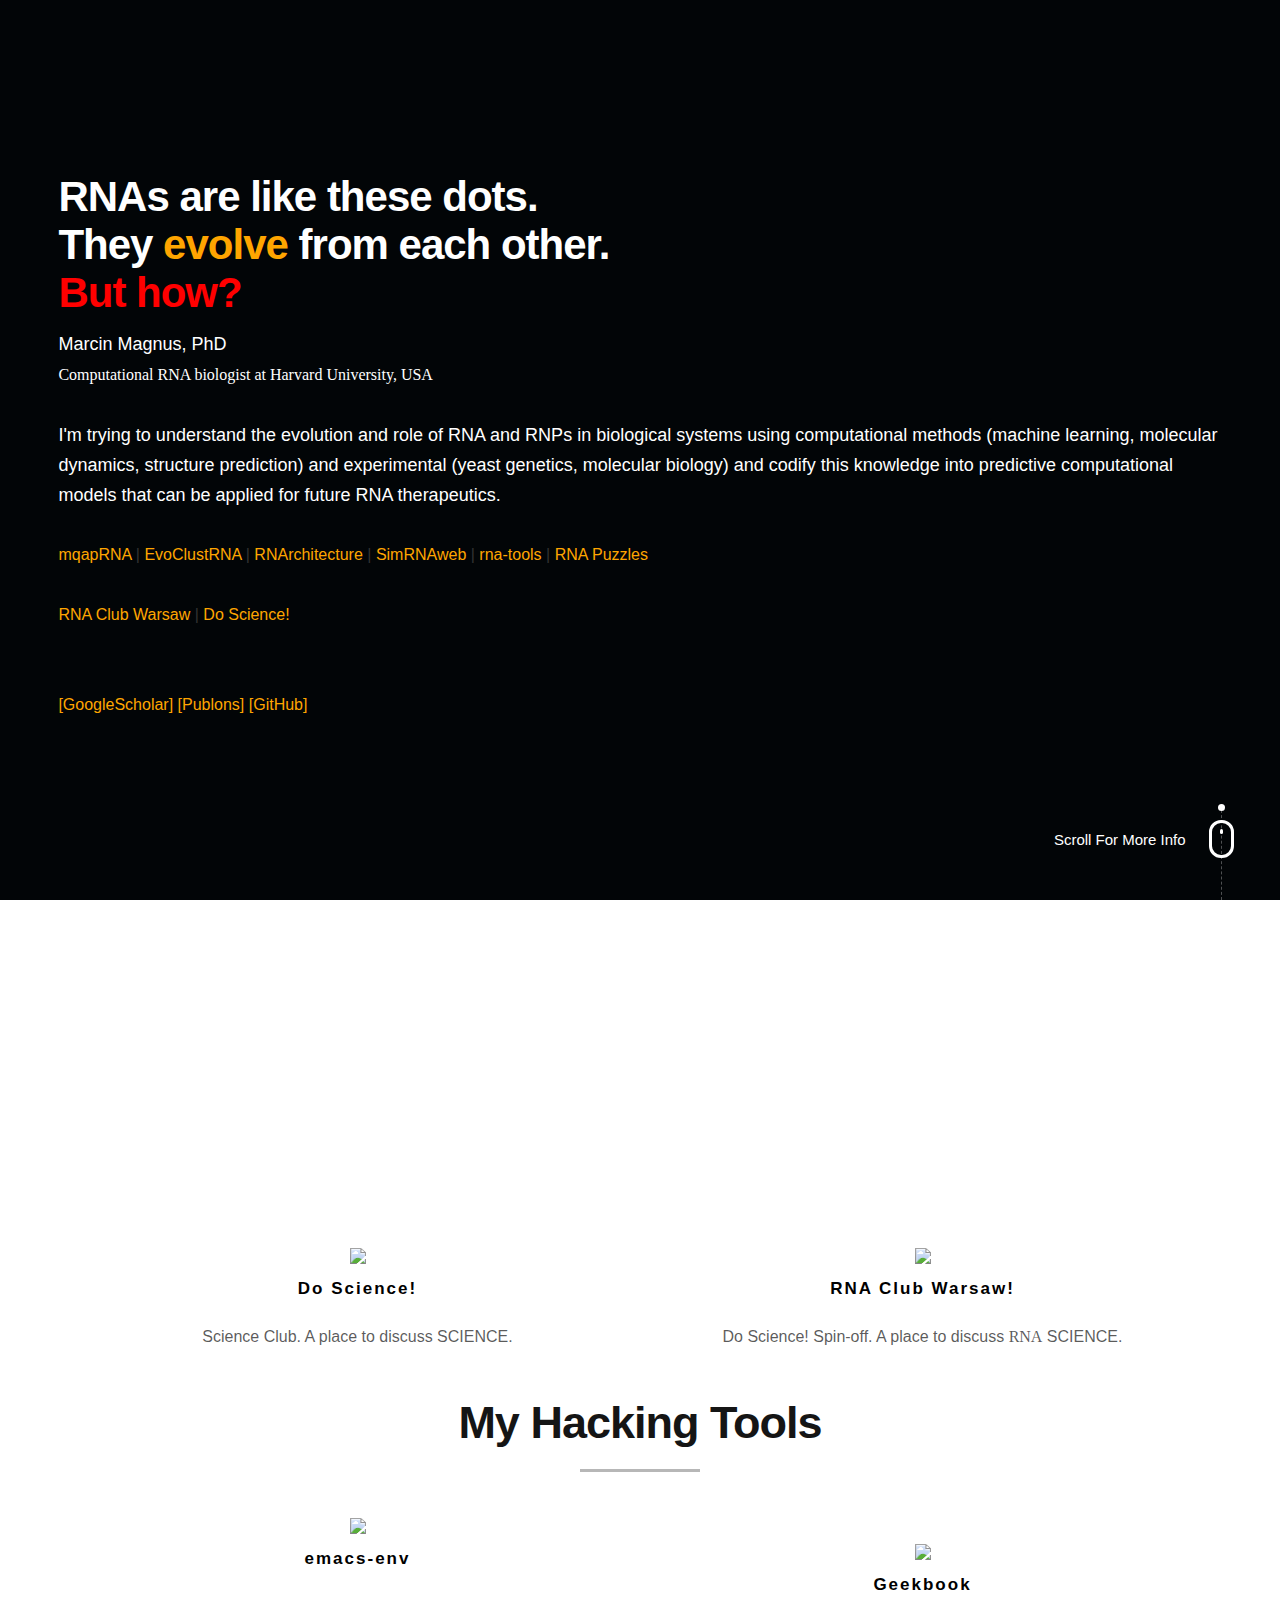
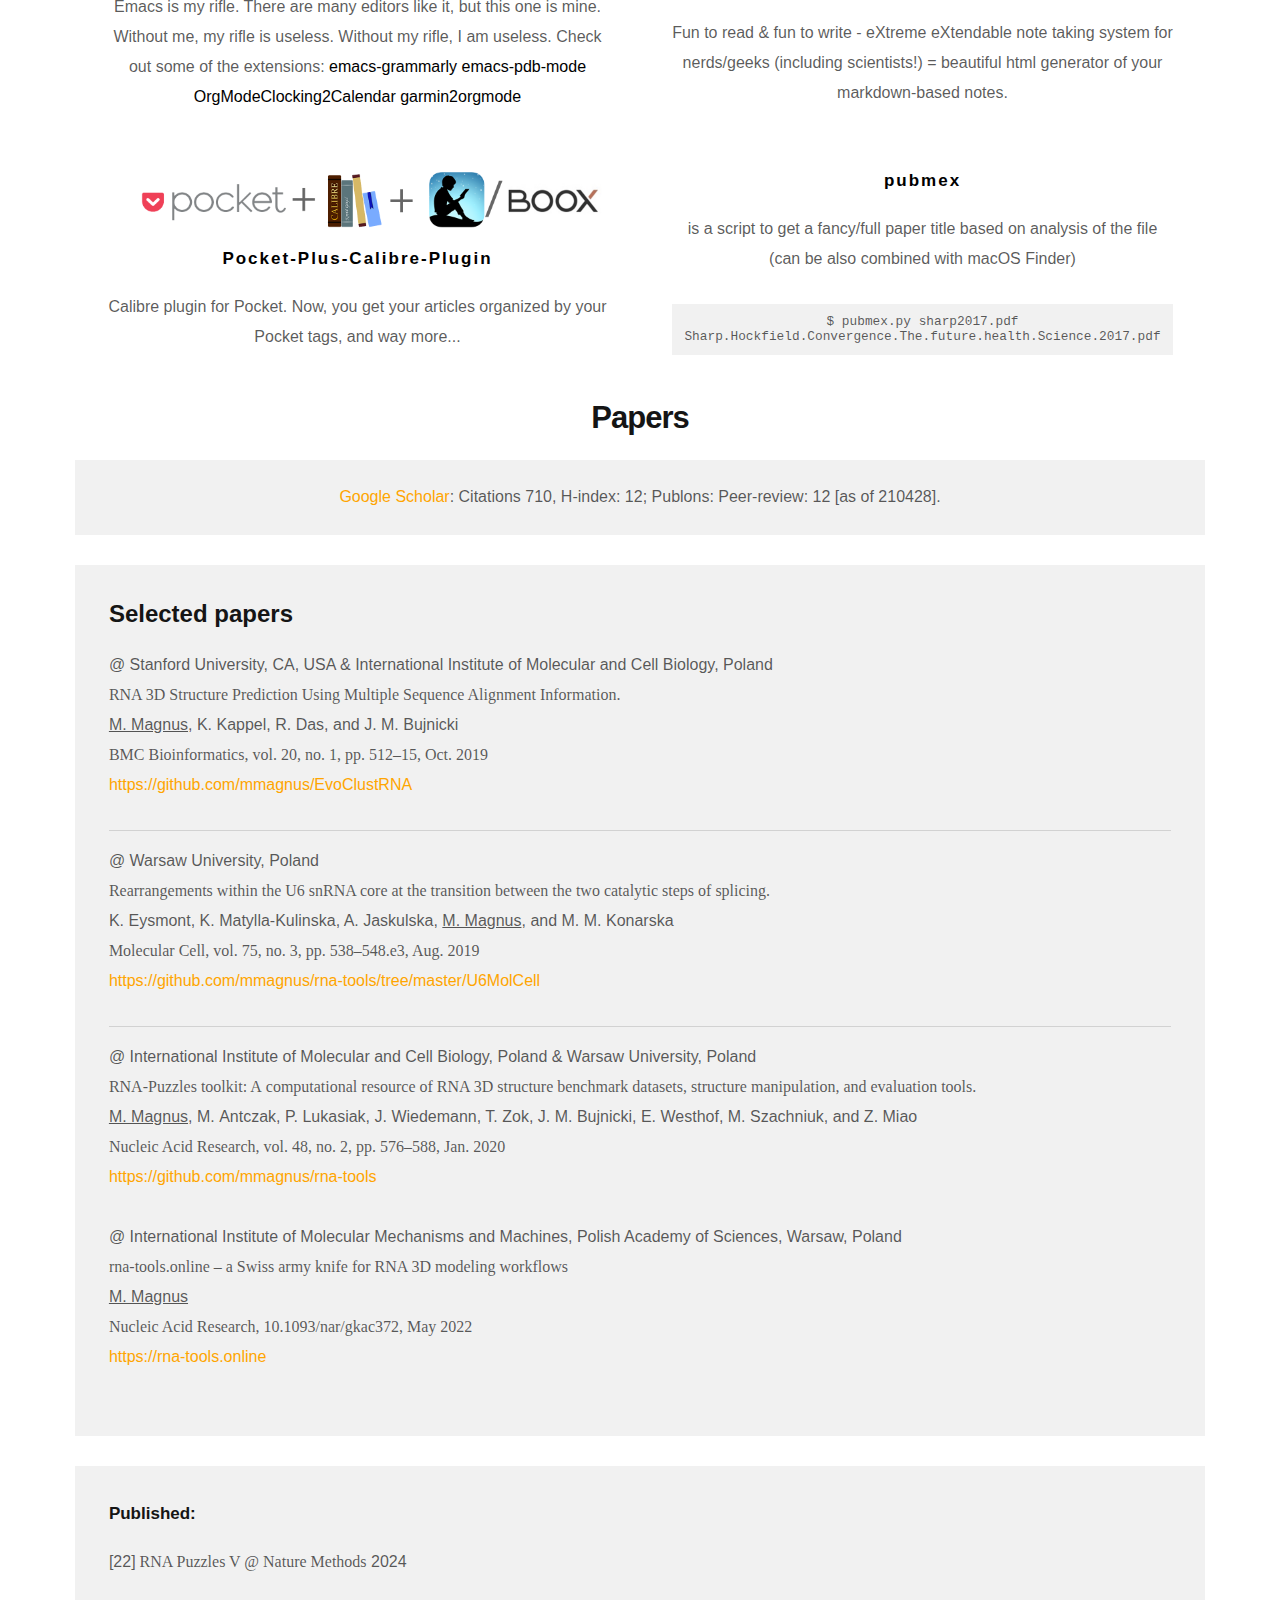
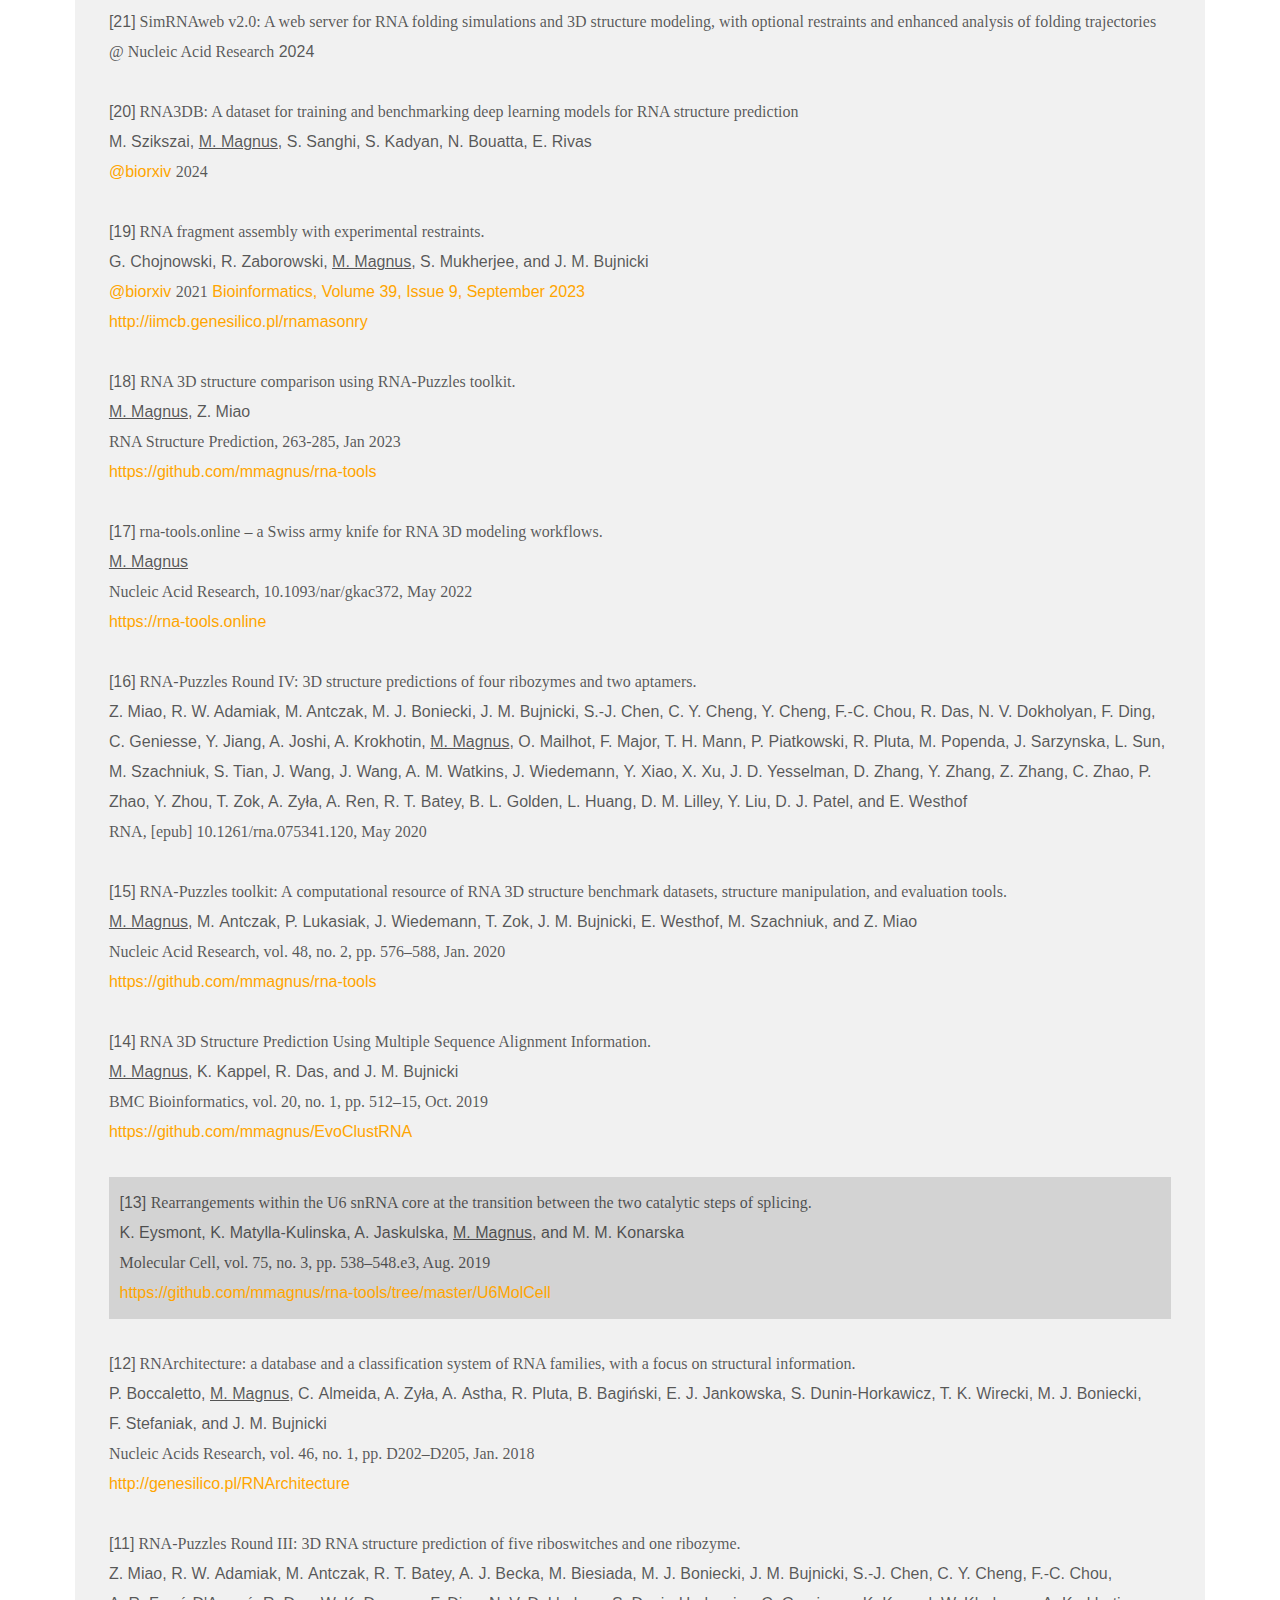
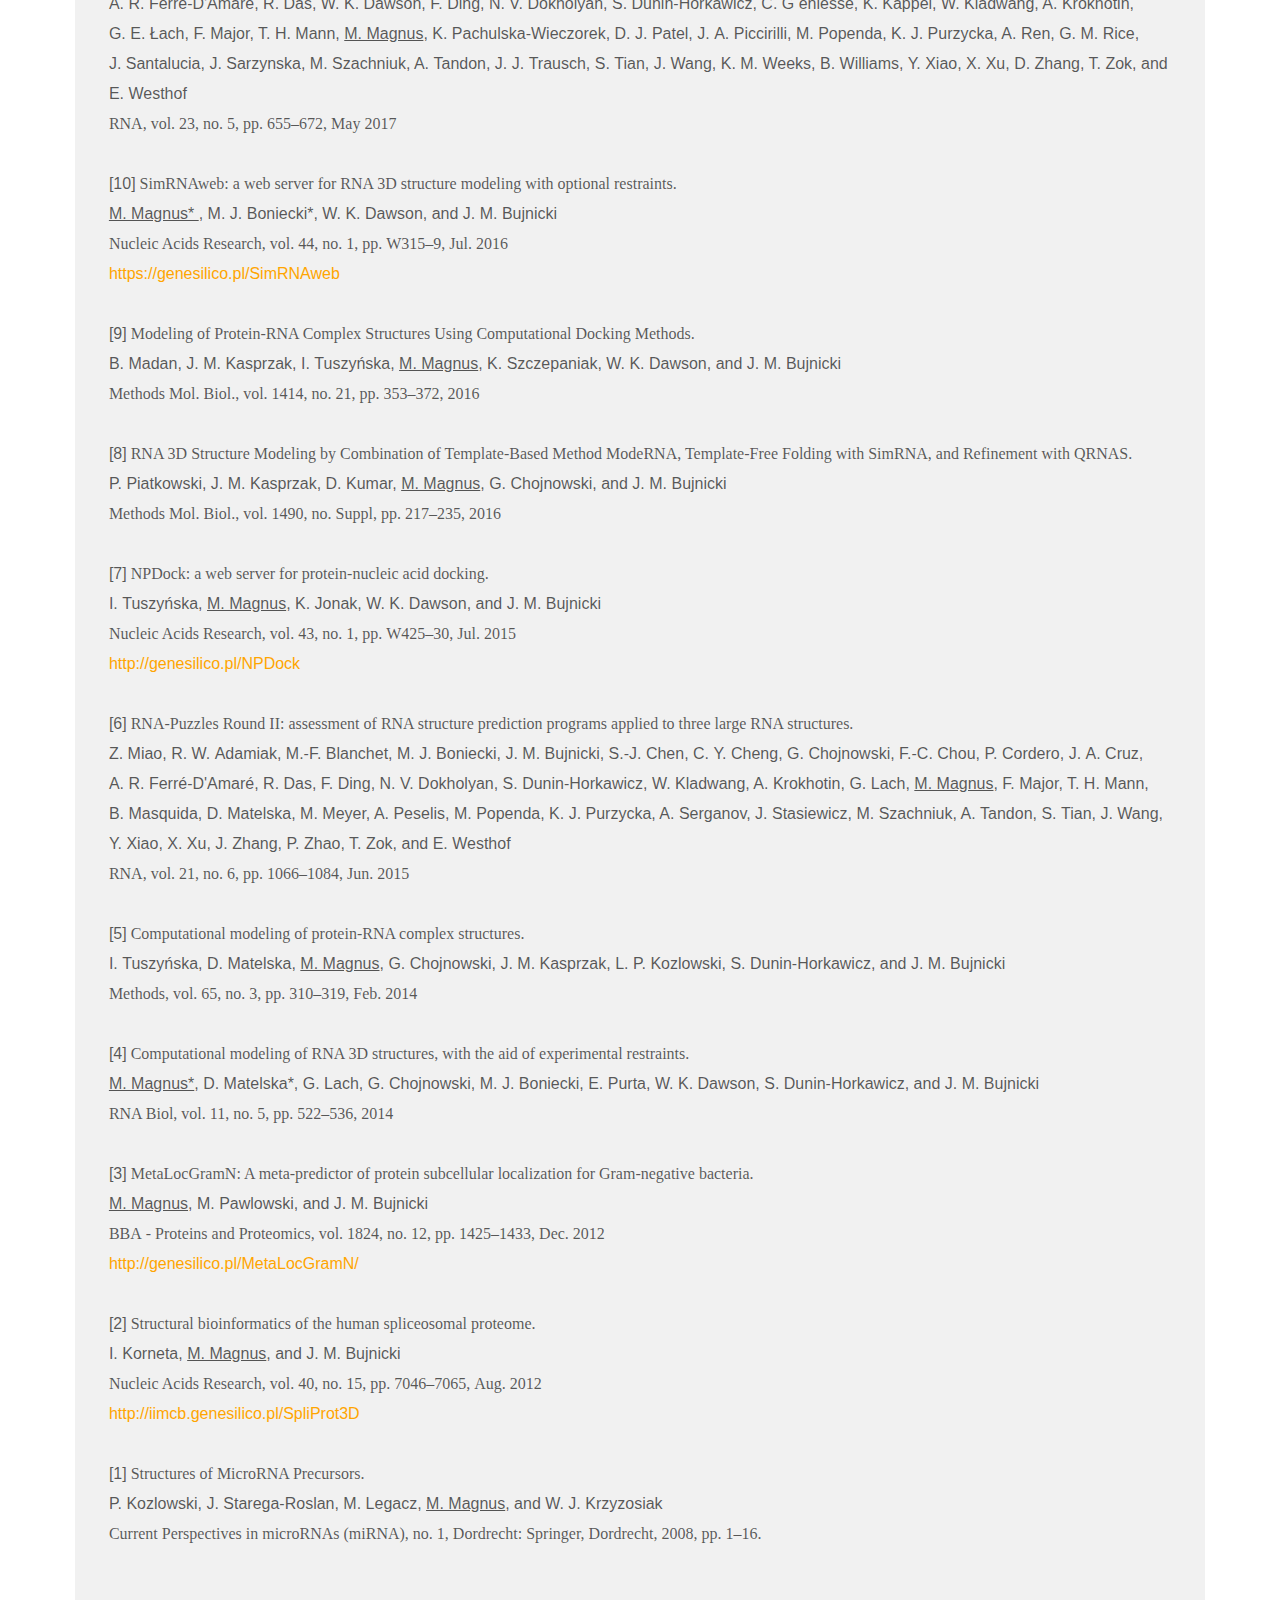
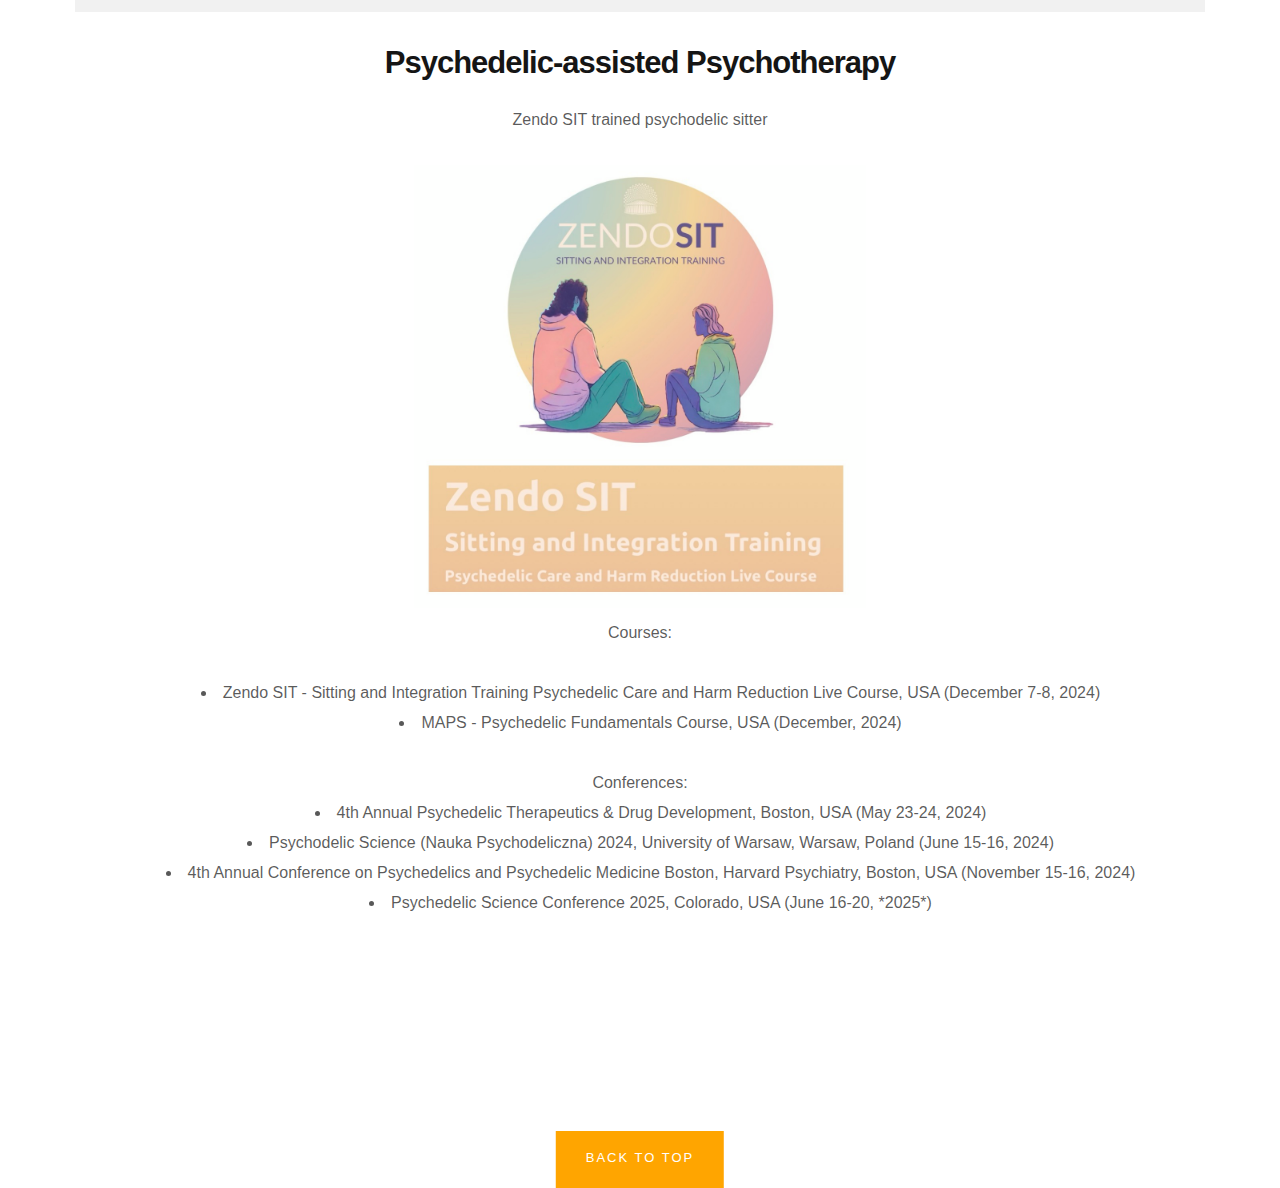
==== index.html @ 67b84aa0 "up" ====
<!DOCTYPE html>
<!--[if IE 8 ]><html class="no-js oldie ie8" lang="en"> <![endif]-->
<!--[if IE 9 ]><html class="no-js oldie ie9" lang="en"> <![endif]-->
<!--[if (gte IE 9)|!(IE)]><!--><html class="no-js" lang="en"> <!--<![endif]-->
<head>

   <!--- basic page needs
   ================================================== -->
   <meta charset="utf-8">
	<title>Marcin Magnus, PhD</title>
	<meta name="description" content="">
	<meta name="author" content="">

   <!-- mobile specific metas
   ================================================== -->
	<meta name="viewport" content="width=device-width, initial-scale=1, maximum-scale=1">

 	<!-- CSS
   ================================================== -->
   <link rel="stylesheet" href="css/base.css">
   <link rel="stylesheet" href="css/main.css">
   <link rel="stylesheet" href="css/vendor.css">

   <!-- script
   ================================================== -->
	<script src="js/modernizr.js"></script>

   <!-- favicons
	================================================== -->
	<link rel="icon" type="image/png" href="images/rna.png">

</head>

<body id="top">

	<!-- header
   ================================================== -->
   <header>

   	<div class="row">
   	  <!--<div class="logo">
	         <a href="index.html">Khronos</a>
	      </div>-->

	  <!--
			<div class="social-links">
			   <ul>
					<li><a href="#"><i class="fa fa-facebook"></i></a></li>
					<li><a href="#"><i class="fa fa-twitter"></i></a></li>
				   <li><a href="#"><i class="fa fa-pinterest"></i></a></li>
				   <li><a href="#"><i class="fa fa-instagram"></i></a></li>
				   <li><a href="#"><i class="fa fa-dribbble"></i></a></li>
				</ul>
			</div>
			-->
   	</div>

   </header> <!-- /header -->

   <!-- home
   ================================================== -->
   <section id="home" class="home-particles">

   	<div class="shadow-overlay"></div>

   	<div class="content-wrap-table">

		   <div class="main-content-tablecell">

		   	<div class="row">
		   		<div class="col-twelve">

			  	  <div class="bottom-text">
			  	    <h1>RNAs are like these dots.<br />
				      They <span style="color:orange">evolve</span> from each other.
				      <br />
				      <span style="color:red">But how?</span>
				    </h1>
				    <p style="color:white">
				      Marcin Magnus, PhD</br>
				      <b>Computational RNA biologist at Harvard University, USA</br></b>
				      <!--Trying to understand evolutionary relationship between RNA sequence, structure and function</br>-->
				</br>
I'm trying to understand the evolution and role of RNA and RNPs in biological systems using computational methods (machine learning, molecular dynamics, structure prediction) and experimental (yeast genetics, molecular biology) and codify this knowledge into predictive computational models that can be applied for future RNA therapeutics.
				    </p>

					<a href="http://genesilico.pl/mqapRNA/">mqapRNA</a> | <a href="https://github.com/mmagnus/EvoClustRNA">EvoClustRNA</a> |
					<a href="http://genesilico.pl/RNArchitecture">RNArchitecture</a> |
					<a href="http://genesilico.pl/SimRNAweb">SimRNAweb</a> |
				        <a href="https://github.com/mmagnus/rna-tools">rna-tools</a> | <a href="https://github.com/RNA-Puzzles">RNA Puzzles</a></br>
			    </br>
			<!--	    <a href="https://academic.oup.com/nar/article/45/1/i/2871059" alt="Cover image by Marcin Magnus and Janusz M. Bujnicki (IIMCB,Warsaw): An accurate 3D model of HCV IRES RNA structure, obtained with the fully automated RNA modeling method SimRNAweb, using only RNA sequence as an input. The model has RMSD of 5.52 Å to the experimentally determined structure (PDB id: 1kh6). The superposition has been done and visualized using PyMOL, and the image has been repainted according to the style of “Transverse Line” painting by Wassily Kandinsky (1923), using a machine learning method DeepArt.io. M.M. and J.M.B. thank Siqi Tian (Rhiju Das lab) for inspiration.">Science & Art</a> | -->
			   <a style="" href="https://www.facebook.com/RNAClubWarsaw">RNA Club Warsaw</a> | <a href="http://doscience.iimcb.gov.pl/">Do Science!<br /> </br>
                                        <!-- <a href="https://mmagnus.github.io/notes/blog/">My Notes</a>                                            </br>-->
                                    </br>
			   	    <a href="https://scholar.google.pl/citations?user=O2gLO2EAAAAJ&hl=en">[GoogleScholar]</a>
			   	    <a href="https://publons.com/researcher/1682846/marcin-magnus/">[Publons]</a>
			            <a href="https://github.com/mmagnus">[GitHub]</a>

				    </p>

			   	  </div> <!-- /twelve -->

			   	  <div class="scroll-icon">

				      <p class="scroll-text">Scroll For More Info</p>
				      <a href="#info" class="smoothscroll">
					  <div class="mouse"></div>
				      </a>
				      <div class="end-top"></div>

				  </div> <!-- /scroll-icon -->
		   	        </div> <!-- /row -->

		        </div> <!-- /main-content -->

		   </div> <!-- /content-wrap -->

   </section> <!-- /home -->

   <!-- info
        ================================================== -->
   <section id="info">

       <div class="info-overlay"></div>

       <div class="row">
   	   <div class="col-twelve tabs-wrap">

               <!--
   		    <ul class="tabs">

   		    <li class="active" data-id="tab-about"><i class="icon-user"></i><span>About</span></li>
   		    <li data-id="tab-contact"><i class="icon-mail"></i><span>Contact</span></li>
		    <li data-id="tab-subscribe"><i class="icon-newspaper"></i><span>Subscribe</span></li>
		    </ul>
               -->
	       <div class="tab-container">

		   <!-- tab content - about
   			================================================== -->
		   <div id="tab-about" class="tab-content">

		       <div class="tab-entry">

			   <div class="row tab-entry-intro">
			       <div class="col-twelve with-bottom-line">

				   <h1>Get To Know My Science</h1>

				   <p class="lead">A list of projects I've done with wonderful colleagues.</p>

			       </div>
			   </div> <!-- /tab-content-intro -->

			   <div class="row about-content tab-entry-content">

			       <div class="about-list block-1-3 block-s-1-2 block-tab-full">

				   <div class="bgrid item">
                                       <img style="width:60%" src="images/simrnaweb.png">
				       <div class="item-content">

					   <h3 class="h05"><a style="color:black;" href="https://genesilico.pl/SimRNAweb/">SimRNAweb</a></h3>

					   <p>
                                               SimRNA is a method for RNA 3D structure modeling with optional restraints.
                                               <!-- -
                                                    SimRNA uses a coarse-grained representation, relies on the Monte Carlo method for sampling the conformational space, and employs a statistical potent
                                                    ial to approximate the energy and identify conformations that correspond to biologically relevant structures.-->
					   </p>

				       </div>

				   </div> <!-- /bgrid -->
				   <div class="bgrid item">
                                       <img style="width:66%" src="images/rnarchitecture.png">
				       <div class="item-content">
					   <h3 class="h05"><a style="color:black;" href="https://genesilico.pl/RNArchitecture">RNArchitecture</a></h3>							        <p>RNArchitecture is a structured ncRNAs, with focus on sequence and structure similarities.</p>
				       </div>
				   </div> <!-- /bgrid -->

				   <div class="bgrid item">

                                       <img style="width:90%" src="images/npdock.png">
				       <div class="item-content">

					   <h3 class="h05"><a style="color:black;" href="http://genesilico.pl/NPDock">NPDock</a></h3>

					   <p>NPDock is a web server for modeling of RNA-protein and DNA-protein complex structures.</p>


				       </div>

				   </div> <!-- /bgrid -->

				   <div class="bgrid item">
                                       <img style="width:73%" src="images/evoclust.png">
				       <div class="item-content">
					   <h3 class="h05"><a style="color:black;" href="https://github.com/mmagnus/EvoClustRNA">EvoClustRNA</a></h3>
					   <p>Clustering routines of evolutionary conserved regions (helical regions) for RNA fold prediction.</p>
				       </div>

				   </div> <!-- /bgrid -->

				   <div class="bgrid item">

                                       <img style="width:80%" src="images/cwc15.png">
				       <div class="item-content">
					   <h3 class="h05">Splicing modulation</h3>

					   <p>Cwc15 stabilizes the spliceosomal catalytic interactions in the first-step conformation.</p>
				       </div>

				   </div> <!-- /bgrid -->

				   <div class="bgrid item">

                                       <img style="width:44%" src="images/u6.png">

				       <div class="item-content">
					   <h3 class="h05"><a href="https://github.com/mmagnus/rna-tools/tree/master/U6MolCell" style="color:black">U6 RNA Dynamics</a></h3>

					   <p>The lower U6-ISL stem is flexible and changes during spliceosomal catalysis.
                                               This feature is conserved across eukaryotes, in U6atac and domain V of group II introns.</p>

				       </div>

				   </div> <!-- /bgrid -->

				   <div class="bgrid item">
                                       <img style="width:94%" src="images/rt.png">
				       <div class="item-content">
					   <h3 class="h05"><a href="https://github.com/mmagnus/rna-tools" style="color:black"">rna-tools</a></h3>
					   <p>A toolbox to analyze sequences, structures and simulations of RNA</p>
				       </div>

				   </div> <!-- /bgrid -->

				   <div class="bgrid item">
                                       <img style="width:81%" src="images/rp.jpg">
				       <div class="item-content">
					   <h3 class="h05"><a href="http://www.rnapuzzles.org" style="color:black"">RNA-Puzzles</a></h3>
					   <p>A collective, CASP-like, experiment for blind RNA tertiary structure prediction.</p>
				       </div>

				   </div> <!-- /bgrid -->


				   <div class="bgrid item">
                                       <img style="width:100%;padding-top:4%;" src="images/mqaprna.png">
				       <div class="item-content">
					   <h3 class="h05"><a href="http://genesilico.pl/mqapRNA/" style="color:black"">mqapRNA</a></h3>
					   <p>A quality prediction method for scoring RNA 3D models based on the deep learning.</p>
				       </div>

				   </div> <!-- /bgrid -->




			       </div> <!-- /about-list -->

			   </div> <!-- /row about-content -->

		       </div> <!-- /tab-entry -->

		   </div> <!-- /tab-about -->


	       </div> <!-- /tab-subscribe -->

	       <div class="about-list block-1-2 block-s-1-2 block-tab-full">

		   <div class="bgrid item">
                       <img style="width:30%;" src="images/doscience.png">
                       <div class="item-content">
			   <h3 class="h05"><a href="https://www.facebook.com/DoScience/" style="color:black"">Do Science!</a></h3>
			   <p>Science Club. A place to discuss SCIENCE.</p>
		       </div>
                   </div>

		   <div class="bgrid item">
                       <img style="width:29%;" src="images/rnaclub.png">
                       <div class="item-content">
			   <h3 class="h05"><a href="https://www.facebook.com/RNAClubWarsaw/" style="color:black"">RNA Club Warsaw!</a></h3>					    <p>Do Science! Spin-off. A place to discuss <b>RNA</b> SCIENCE.</p>
		       </div>
                   </div>
               </div>


	       <div class="row tab-entry-intro">
		   <div class="col-twelve with-bottom-line">
		       <h1>My Hacking Tools</h1>
		   </div>
	       </div> <!-- /tab-content-intro -->
	       <div class="about-list block-1-2 block-s-1-2 block-tab-full">
		   <div class="bgrid item">
                       <img style="width:20%;" src="images/emacs.png">
                       <div class="item-content">
			   <h3 class="h05"><a href="https://github.com/mmagnus/emacs-env" style="color:black"">emacs-env</a></h3>
			   <p>Emacs is my rifle. There are many editors like it, but this one is mine.
                               Without me, my rifle is useless. Without my rifle, I am useless. Check out some of the extensions:
			       <a href="https://github.com/mmagnus/emacs-grammarly" style="color:black"">emacs-grammarly</a> 
			       <a href="https://github.com/mmagnus/emacs-pdb-mode" style="color:black"">emacs-pdb-mode</a>
			       <a href="https://github.com/mmagnus/OrgModeClocking2Calendar" style="color:black"">OrgModeClocking2Calendar</a>
			   <a href="https://github.com/mmagnus/garmin2orgmode" style="color:black"">garmin2orgmode</a> </p>			   
		       </div>
                   </div>

		   <div class="bgrid item">
                       <img style="width:60%;padding-top:6%;" src="images/geekbook.png">
                       <div class="item-content">
			   <h3 class="h05"><a href="https://github.com/mmagnus/geekbook" style="color:black">Geekbook</a></h3>
			   <p>Fun to read & fun to write - eXtreme eXtendable note taking system for nerds/geeks (including scientists!) = beautiful html generator of your markdown-based notes.</p>
		       </div>
                   </div>
               </div>


	       <div class="about-list block-1-2 block-s-1-2 block-tab-full">
		   <div class="bgrid item">
                       <img style="width:100%;" src="images/pocketx.png">
		       <h3 class="h05"><a href="https://github.com/mmagnus/Pocket-Plus-Calibre-Plugin" style="color:black">Pocket-Plus-Calibre-Plugin</a></h3>
		       <p>Calibre plugin for Pocket. Now, you get your articles organized by your Pocket tags, and way more...</p>
		   </div>

		   <div class="bgrid item">
                       <div class="item-content">
		       <h3 class="h05">
			 <a href="https://github.com/mmagnus/pubmex" style="color:black">pubmex</a>
		       </h3>
		     <p>is a script to get a fancy/full paper title based on analysis of the file (can be also combined with macOS Finder)</p>
		     <pre style="font-size:80%; padding:2%;line-height:120%">
$ pubmex.py sharp2017.pdf
Sharp.Hockfield.Convergence.The.future.health.Science.2017.pdf</pre>
		     </div>
		     </center>
                   </div>
               </div>



               <h1 class="">Papers</h1>
               <div style="text-align:center;background:#F1F1F1;padding:2%;">
                   <a href="https://scholar.google.com/citations?user=O2gLO2EAAAAJ&hl=en">Google Scholar</a>: Citations 710, H-index: 12; Publons: Peer-review: 12 [as of 210428].
                                </div>
                                   </br>
	<div style="text-align:left;background:#F1F1F1;padding:3%;word-wrap: normal;word-break:initial;hyphens: none;">
		<h2>Selected papers</h2>
@ Stanford University, CA, USA & International Institute of Molecular and Cell Biology, Poland 
<p><b>RNA 3D Structure Prediction Using Multiple Sequence Alignment Information.</b><br>
    <u>M.&nbsp;Magnus</u>, K.&nbsp;Kappel, R.&nbsp;Das, and J.&nbsp;M.&nbsp;Bujnicki<br>
    <i>BMC Bioinformatics, vol. 20, no. 1, pp. 512–15, Oct. 2019</i><br>
    <a href="https://github.com/mmagnus/EvoClustRNA">https://github.com/mmagnus/EvoClustRNA</a></p>

<hr>		
@ Warsaw University, Poland
		<p><b>Rearrangements within the U6 snRNA core at the transition between the two catalytic steps of splicing.</b><br>
    K.&nbsp;Eysmont, K.&nbsp;Matylla-Kulinska, A.&nbsp;Jaskulska, <u>M.&nbsp;Magnus</u>, and M.&nbsp;M.&nbsp;Konarska<br> <i>Molecular Cell, vol. 75, no. 3, pp. 538–548.e3, Aug. 2019</i></b></u></br>
    <a href="https://github.com/mmagnus/rna-tools/tree/master/U6MolCell">https://github.com/mmagnus/rna-tools/tree/master/U6MolCell</a></p>

<hr>

@ International Institute of Molecular and Cell Biology, Poland & Warsaw University, Poland
<p><b>RNA-Puzzles toolkit: A&nbsp;computational resource of RNA 3D structure benchmark datasets,
    structure manipulation, and evaluation tools.</b><br>
    <u>M.&nbsp;Magnus</u>, M.&nbsp;Antczak, P.&nbsp;Lukasiak, J.&nbsp;Wiedemann, T.&nbsp;Zok, J.&nbsp;M.&nbsp;Bujnicki, E.&nbsp;Westhof, M.&nbsp;Szachniuk, and Z.&nbsp;Miao<br>
    <i>Nucleic Acid Research, vol. 48, no. 2, pp. 576–588, Jan. 2020</i><br>
    <a href="https://github.com/mmagnus/rna-tools">https://github.com/mmagnus/rna-tools</a></p>

@ International Institute of Molecular Mechanisms and Machines, Polish Academy of Sciences, Warsaw, Poland
<p><b> rna-tools.online – a Swiss army knife for RNA 3D modeling workflows</b><br>
    <u>M. Magnus</u></br>
    <i>Nucleic Acid Research, 10.1093/nar/gkac372, May 2022</i></br>
    <a href="https://rna-tools.online">https://rna-tools.online</a></p>

				   </div>
		       </br>
<div style="text-align:left;background:#F1F1F1;padding:3%;word-wrap: normal;word-break:initial;hyphens: none;">

<h4>Published:</h4>

<p>[22]<b> RNA Puzzles V @ <i>Nature Methods</i></b> 2024</br>
	
<p>[21]<b> SimRNAweb v2.0: A web server for RNA folding simulations and 3D structure modeling, with optional restraints and enhanced analysis of folding trajectories @ <i>Nucleic Acid Research</i></b> 2024<br>
	
<p>[20]<b> RNA3DB: A dataset for training and benchmarking deep learning models for RNA structure prediction</b><br>
M. Szikszai, <u>M. Magnus</u>, S. Sanghi, S. Kadyan, N. Bouatta, E. Rivas<br>
<a href="https://www.biorxiv.org/content/10.1101/2024.01.30.578025v2">@biorxiv</a> <i>2024</i> <br>
</p>
	

				   <p>[19]<b> RNA fragment assembly with experimental restraints.</b><br>
				   G. Chojnowski, R. Zaborowski, <u>M. Magnus</u>, S. Mukherjee, and J. M. Bujnicki<br>
				   <a href="https://www.biorxiv.org/content/10.1101/2021.02.08.430198v1.full.pdf+html">@biorxiv</a> <i>2021</i> 
	 <a href="https://academic.oup.com/bioinformatics/article/39/9/btad527/7255907">Bioinformatics, Volume 39, Issue 9, September 2023</a></br>
				   <a href="http://iimcb.genesilico.pl/rnamasonry">http://iimcb.genesilico.pl/rnamasonry</a></br>
	
<p>[18] <b>RNA 3D structure comparison using RNA-Puzzles toolkit.</b><br>
  <u>M.&nbsp;Magnus</u>, Z.&nbsp;Miao<br>
  <i>RNA Structure Prediction, 263-285, Jan 2023</i></br>
  <a href="https://github.com/mmagnus/rna-tools">https://github.com/mmagnus/rna-tools</a></p>		
<p>[17]<b> rna-tools.online – a Swiss army knife for RNA 3D modeling workflows.</b><br>
    <u>M. Magnus</u></br>
    <i>Nucleic Acid Research, 10.1093/nar/gkac372, May 2022</i></br>
    <a href="https://rna-tools.online">https://rna-tools.online</a></p>

<p>[16]<b> RNA-Puzzles Round IV: 3D structure predictions of four ribozymes and two aptamers.</b><br>
    Z. Miao, R. W. Adamiak, M. Antczak, M. J. Boniecki, J. M. Bujnicki, S.-J. Chen, C. Y. Cheng, 
    Y. Cheng, F.-C. Chou, R. Das, N. V. Dokholyan, F. Ding, C. Geniesse, Y. Jiang, A. Joshi, A. Krokhotin, 
    <u>M. Magnus</u>, 
    O. Mailhot, F. Major, T. H. Mann, P. Piatkowski, R. Pluta, 
    M. Popenda, J. Sarzynska, L. Sun, M. Szachniuk, S. Tian, J. Wang, 
    J. Wang, A. M. Watkins, J. Wiedemann, Y. Xiao, X. Xu, J. D. Yesselman, 
    D. Zhang, Y. Zhang, Z. Zhang, C. Zhao, P. Zhao, Y. Zhou, T. Zok, 
    A. Zyła, A. Ren, R. T. Batey, B. L. Golden, L. Huang, D. M. Lilley, 
    Y. Liu, D. J. Patel, and E. Westhof</br>
    <i>RNA, [epub] 10.1261/rna.075341.120, May 2020</i></br>

<p>[15]<b> RNA-Puzzles toolkit: A&nbsp;computational resource of RNA 3D structure benchmark datasets,
    structure manipulation, and evaluation tools.</b><br>
    <u>M.&nbsp;Magnus</u>, M.&nbsp;Antczak, P.&nbsp;Lukasiak, J.&nbsp;Wiedemann, T.&nbsp;Zok, J.&nbsp;M.&nbsp;Bujnicki, E.&nbsp;Westhof, M.&nbsp;Szachniuk, and Z.&nbsp;Miao<br>
    <i>Nucleic Acid Research, vol. 48, no. 2, pp. 576–588, Jan. 2020</i><br>
    <a href="https://github.com/mmagnus/rna-tools">https://github.com/mmagnus/rna-tools</a></p>

<p>[14]<b> RNA 3D Structure Prediction Using Multiple Sequence Alignment Information.</b><br>
    <u>M.&nbsp;Magnus</u>, K.&nbsp;Kappel, R.&nbsp;Das, and J.&nbsp;M.&nbsp;Bujnicki<br>
    <i>BMC Bioinformatics, vol. 20, no. 1, pp. 512–15, Oct. 2019</i><br>
    <a href="https://github.com/mmagnus/EvoClustRNA">https://github.com/mmagnus/EvoClustRNA</a></p>

<p style="background-color:lightgray;padding:1%;">[13] <b>Rearrangements within the U6 snRNA core at the transition between the two catalytic steps of splicing.</b><br>
    K.&nbsp;Eysmont, K.&nbsp;Matylla-Kulinska, A.&nbsp;Jaskulska, <u>M.&nbsp;Magnus</u>, and M.&nbsp;M.&nbsp;Konarska<br> <i>Molecular Cell, vol. 75, no. 3, pp. 538–548.e3, Aug. 2019</i></b></u></br>
    <a href="https://github.com/mmagnus/rna-tools/tree/master/U6MolCell">https://github.com/mmagnus/rna-tools/tree/master/U6MolCell</a></p>



<p>[12]<b> RNArchitecture: a&nbsp;database and a&nbsp;classification system of RNA families, with a&nbsp;focus on structural information.</b><br>
    P.&nbsp;Boccaletto, <u>M.&nbsp;Magnus</u>, C.&nbsp;Almeida, A.&nbsp;Zyła, A.&nbsp;Astha, R.&nbsp;Pluta, B.&nbsp;Bagiński, E.&nbsp;J.&nbsp;Jankowska, S.&nbsp;Dunin-Horkawicz, T.&nbsp;K.&nbsp;Wirecki, M.&nbsp;J.&nbsp;Boniecki, F.&nbsp;Stefaniak, and J.&nbsp;M.&nbsp;Bujnicki<br>
    <i>Nucleic Acids Research, vol. 46, no. 1, pp. D202–D205, Jan. 2018</i><br>
<a href="http://genesilico.pl/RNArchitecture">http://genesilico.pl/RNArchitecture</a></p>

<p>[11]<b> RNA-Puzzles Round III: 3D RNA structure prediction of five riboswitches and one ribozyme.</b></br>
Z.&nbsp;Miao, R.&nbsp;W.&nbsp;Adamiak, M.&nbsp;Antczak, R.&nbsp;T.&nbsp;Batey, A.&nbsp;J.&nbsp;Becka, M.&nbsp;Biesiada, M.&nbsp;J.&nbsp;Boniecki, J.&nbsp;M.&nbsp;Bujnicki, S.-J.&nbsp;Chen, C.&nbsp;Y.&nbsp;Cheng, F.-C.&nbsp;Chou, A.&nbsp;R.&nbsp;Ferré-D'Amaré, R.&nbsp;Das, W.&nbsp;K.&nbsp;Dawson, F.&nbsp;Ding, N.&nbsp;V.&nbsp;Dokholyan, S.&nbsp;Dunin-Horkawicz, C.&nbsp;G
eniesse, K.&nbsp;Kappel, W.&nbsp;Kladwang, A.&nbsp;Krokhotin, G.&nbsp;E.&nbsp;Łach,&nbsp;F.&nbsp;Major, T.&nbsp;H.&nbsp;Mann, <u>M.&nbsp;Magnus</u>, K.&nbsp;Pachulska-Wieczorek, D.&nbsp;J.&nbsp;Patel, J.&nbsp;A.&nbsp;Piccirilli, M.&nbsp;Popenda, K.&nbsp;J.&nbsp;Purzycka, A.&nbsp;Ren, G.&nbsp;M.&nbsp;Rice, J.&nbsp;Santalucia, J.&nbsp;Sarzynska, M.&nbsp;Szachniuk, A.&nbsp;Tandon, J.&nbsp;J.&nbsp;Trausch, S.&nbsp;Tian, J.&nbsp;Wang, K.&nbsp;M.&nbsp;Weeks, B.&nbsp;Williams, Y.&nbsp;Xiao, X.&nbsp;Xu, D.&nbsp;Zhang, T.&nbsp;Zok, and E.&nbsp;Westhof<br>
<i>RNA, vol.&nbsp;23, no.&nbsp;5, pp.&nbsp;655–672, May&nbsp;2017</i></p>

<p>[10]<b> SimRNAweb: a&nbsp;web server for RNA 3D structure modeling with optional restraints.</b><br>
<u>M.&nbsp;Magnus* </u>, M.&nbsp;J.&nbsp;Boniecki*, W.&nbsp;K.&nbsp;Dawson, and J.&nbsp;M.&nbsp;Bujnicki<br>
<i>Nucleic Acids Research, vol.&nbsp;44, no.&nbsp;1, pp.&nbsp;W315–9, Jul.&nbsp;2016</i><br><a hfef="https://genesilico.pl/SimRNAweb"/>https://genesilico.pl/SimRNAweb</a></p>

<p>[9]<b> Modeling of Protein-RNA Complex Structures Using Computational Docking Methods.</b><br>
B.&nbsp;Madan, J.&nbsp;M.&nbsp;Kasprzak, I.&nbsp;Tuszyńska, <u>M.&nbsp;Magnus</u>, K.&nbsp;Szczepaniak, W.&nbsp;K.&nbsp;Dawson, and J.&nbsp;M.&nbsp;Bujnicki<br>
<i>Methods Mol.&nbsp;Biol., vol.&nbsp;1414, no.&nbsp;21, pp.&nbsp;353–372,&nbsp;2016</i></p>

<p>[8]<b> RNA 3D Structure Modeling by Combination of Template-Based Method ModeRNA, Template-Free Folding with SimRNA, and Refinement with QRNAS.</b><br> P.&nbsp;Piatkowski, J.&nbsp;M.&nbsp;Kasprzak, D.&nbsp;Kumar, <u>M.&nbsp;Magnus</u>, G.&nbsp;Chojnowski, and J.&nbsp;M.&nbsp;Bujnicki<br>
<i>Methods Mol.&nbsp;Biol., vol.&nbsp;1490, no.&nbsp;Suppl, pp.&nbsp;217–235,&nbsp;2016</i></p>

<p>[7]<b> NPDock: a&nbsp;web server for protein-nucleic acid docking.</b><br>
I.&nbsp;Tuszyńska, <u>M.&nbsp;Magnus</u>, K.&nbsp;Jonak, W.&nbsp;K.&nbsp;Dawson, and J.&nbsp;M.&nbsp;Bujnicki<br>
<i>Nucleic Acids Research, vol.&nbsp;43, no.&nbsp;1, pp.&nbsp;W425–30, Jul.&nbsp;2015</i><br>
<a href="http://genesilico.pl/NPDock">http://genesilico.pl/NPDock</a></p>

<p>[6]<b> RNA-Puzzles Round II: assessment of RNA structure prediction programs applied to three large RNA structures.</b><br>
Z.&nbsp;Miao, R.&nbsp;W.&nbsp;Adamiak, M.-F.&nbsp;Blanchet, M.&nbsp;J.&nbsp;Boniecki, J.&nbsp;M.&nbsp;Bujnicki, S.-J.&nbsp;Chen, C.&nbsp;Y.&nbsp;Cheng, G.&nbsp;Chojnowski, F.-C.&nbsp;Chou, P.&nbsp;Cordero, J.&nbsp;A.&nbsp;Cruz, A.&nbsp;R.&nbsp;Ferré-D'Amaré, R.&nbsp;Das, F.&nbsp;Ding, N.&nbsp;V.&nbsp;Dokholyan, S.&nbsp;Dunin-Horkawicz, W.&nbsp;Kladwang, A.&nbsp;Krokhotin, G.&nbsp;Lach, <u>M.&nbsp;Magnus</u>, F.&nbsp;Major, T.&nbsp;H.&nbsp;Mann, B.&nbsp;Masquida, D.&nbsp;Matelska, M.&nbsp;Meyer, A.&nbsp;Peselis, M.&nbsp;Popenda, K.&nbsp;J.&nbsp;Purzycka, A.&nbsp;Serganov, J.&nbsp;Stasiewicz, M.&nbsp;Szachniuk, A.&nbsp;Tandon, S.&nbsp;Tian, J.&nbsp;Wang, Y.&nbsp;Xiao, X.&nbsp;Xu, J.&nbsp;Zhang, P.&nbsp;Zhao, T.&nbsp;Zok, and E.&nbsp;Westhof<br>
<i>RNA, vol.&nbsp;21, no.&nbsp;6, pp.&nbsp;1066–1084, Jun.&nbsp;2015</i></p>

<p>[5]<b> Computational modeling of protein-RNA complex structures.</b><br>
I.&nbsp;Tuszyńska, D.&nbsp;Matelska, <u>M.&nbsp;Magnus</u>, G.&nbsp;Chojnowski, J.&nbsp;M.&nbsp;Kasprzak, L.&nbsp;P.&nbsp;Kozlowski, S.&nbsp;Dunin-Horkawicz, and J.&nbsp;M.&nbsp;Bujnicki<br>
<i>Methods, vol.&nbsp;65, no.&nbsp;3, pp.&nbsp;310–319, Feb.&nbsp;2014</i></p>

<p>[4]<b> Computational modeling of RNA 3D structures, with the aid of experimental restraints.</b><br>
<u>M.&nbsp;Magnus*</u>, D.&nbsp;Matelska*, G.&nbsp;Lach, G.&nbsp;Chojnowski, M.&nbsp;J.&nbsp;Boniecki, E.&nbsp;Purta, W.&nbsp;K.&nbsp;Dawson, S.&nbsp;Dunin-Horkawicz, and J.&nbsp;M.&nbsp;Bujnicki<br>
<i>RNA Biol, vol.&nbsp;11, no.&nbsp;5, pp.&nbsp;522–536,&nbsp;2014</i></p>

<p>[3]<b> MetaLocGramN: A meta-predictor of protein subcellular localization for Gram-negative bacteria.</b><br>
<u>M.&nbsp;Magnus</u>, M.&nbsp;Pawlowski, and J.&nbsp;M.&nbsp;Bujnicki<br>
<i>BBA&nbsp;-&nbsp;Proteins and Proteomics, vol.&nbsp;1824, no.&nbsp;12, pp.&nbsp;1425–1433, Dec.&nbsp;2012</i><br> <a href="http://genesilico.pl/MetaLocGramN/">http://genesilico.pl/MetaLocGramN/</a></p>

<p>[2]<b> Structural bioinformatics of the human spliceosomal proteome.</b><br>
I. Korneta, <u>M.&nbsp;Magnus</u>, and&nbsp;J.&nbsp;M.&nbsp;Bujnicki<br>
<i>Nucleic Acids Research, vol.&nbsp;40, no.&nbsp;15, pp.&nbsp;7046–7065,&nbsp;Aug.&nbsp;2012</i><br> <a href="http://iimcb.genesilico.pl/SpliProt3D">http://iimcb.genesilico.pl/SpliProt3D</a></p>

<p>[1]<b> Structures of MicroRNA Precursors.</b><br>
P. Kozlowski, J.&nbsp;Starega-Roslan, M.&nbsp;Legacz, <u>M.&nbsp;Magnus</u>, and W.&nbsp;J.&nbsp;Krzyzosiak<br>
<i>Current Perspectives in microRNAs (miRNA), no.&nbsp;1,&nbsp;Dordrecht: Springer, Dordrecht, 2008, pp.&nbsp;1–16.</i></p>

</div>
</pre>
<br>
<h1 class="">Psychedelic-assisted Psychotherapy</h1>
<p>Zendo SIT trained psychodelic sitter</p>
		 <img style="width:40%" src="images/sit1.jpg">
    
            <div> <!-- /tab-container -->
 <style>
        ul {
            list-style-position: inside;
            text-align: center;
       }
  </style>
  
<p>Courses:
  <ul>
    <li>Zendo SIT - Sitting and Integration Training Psychedelic Care and Harm Reduction Live Course, USA (December 7-8, 2024)</li>
    <li>MAPS - Psychedelic Fundamentals Course, USA (December, 2024)</li>
  </ul>

Conferences:
<ul>
  <li>4th Annual Psychedelic Therapeutics & Drug Development, Boston, USA (May 23-24, 2024)</li>
  <li>Psychodelic Science (Nauka Psychodeliczna) 2024, University of Warsaw, Warsaw, Poland (June 15-16, 2024)</li>
<li>4th Annual Conference on Psychedelics and Psychedelic Medicine Boston, Harvard Psychiatry, Boston, USA (November 15-16, 2024)</li>
  <li>Psychedelic Science Conference 2025, Colorado, USA (June 16-20, *2025*)</li>
</ul>
</p>
   		</div> <!-- twelve -->
   	</div> <!-- row -->


   </section> <!-- /info -->




   <!-- footer
   ================================================== -->
   <footer>

   	</div> <!-- /footer-bottom -->

   	<div class="back-to-top">
		 	<a href="#top" class="smoothscroll"><span>Back to Top</span></a>
		</div>

   </footer>

   <div id="preloader">
    	<div id="loader"></div>
   </div>

   <!-- Java Script
   ================================================== -->
   <script src="js/jquery-2.1.3.min.js"></script>
   <script src="js/plugins.js"></script>
   <script src="js/main.js"></script>

</body>

</html>
---- css/base.css ----
/* =================================================================== 
 *
 *  Khronos v1.0 Base Stylesheet
 *  url: www.styleshout.com
 *  06-10-2016
 *  ------------------------------------------------------------------
 *
 *  TOC:
 *  01. reset
 *  02. basic/base setup styles
 *  03. grid
 *  04. MISC
 *
 * =================================================================== */

 
/* ===================================================================
 * 01. reset - normalize.css v3.0.2 | MIT License | git.io/normalize
 *
 * ------------------------------------------------------------------- */

html {
	font-family: sans-serif;
	-ms-text-size-adjust: 100%;
	-webkit-text-size-adjust: 100%;
}

body {
	margin: 0;
}

article,
aside,
details,
figcaption,
figure,
footer,
header,
hgroup,
main,
menu,
nav,
section,
summary {
	display: block;
}

audio,
canvas,
progress,
video {
	display: inline-block;
	vertical-align: baseline;
}

audio:not([controls]) {
	display: none;
	height: 0;
}

[hidden],
template {
	display: none;
}

a {
	background: transparent;
}

a:active,
a:hover {
	outline: 0;
}

abbr[title] {
	border-bottom: 1px dotted;
}

b,
strong {
	font-weight: bold;
}

dfn {
	font-style: italic;
}

h1 {
	font-size: 2em;
	margin: 0.67em 0;
}

mark {
	background: #ff0;
	color: #000;
}

small {
	font-size: 80%;
}

sub,
sup {
	font-size: 75%;
	line-height: 0;
	position: relative;
	vertical-align: baseline;
}

sup {
	top: -0.5em;
}

sub {
	bottom: -0.25em;
}

img {
	border: 0;
}

svg:not(:root) {
	overflow: hidden;
}

figure {
	margin: 1em 40px;
}

hr {
	-moz-box-sizing: content-box;
	box-sizing: content-box;
	height: 0;
}

pre {
	overflow: auto;
}

code,
kbd,
pre,
samp {
	font-family: monospace, monospace;
	font-size: 1em;
}

button,
input,
optgroup,
select,
textarea {
	color: inherit;
	font: inherit;
	margin: 0;
}

button {
	overflow: visible;
}

button,
select {
	text-transform: none;
}

button,
html input[type="button"],
input[type="reset"],
input[type="submit"] {
	-webkit-appearance: button;
	cursor: pointer;
}

button[disabled],
html input[disabled] {
	cursor: default;
}

button::-moz-focus-inner,
input::-moz-focus-inner {
	border: 0;
	padding: 0;
}

input {
	line-height: normal;
}

input[type="checkbox"],
input[type="radio"] {
	box-sizing: border-box;
	padding: 0;
}

input[type="number"]::-webkit-inner-spin-button,
input[type="number"]::-webkit-outer-spin-button {
	height: auto;
}

input[type="search"] {
	-webkit-appearance: textfield;
	-moz-box-sizing: content-box;
	-webkit-box-sizing: content-box;
	box-sizing: content-box;
}

input[type="search"]::-webkit-search-cancel-button,
input[type="search"]::-webkit-search-decoration {
	-webkit-appearance: none;
}

fieldset {
	border: 1px solid #c0c0c0;
	margin: 0 2px;
	padding: 0.35em 0.625em 0.75em;
}

legend {
	border: 0;
	padding: 0;
}

textarea {
	overflow: auto;
}

optgroup {
	font-weight: bold;
}

table {
	border-collapse: collapse;
	border-spacing: 0;
}

td,
th {
	padding: 0;
}


/* ===================================================================
 * 02. basic/base setup styles - (_basic.scss)
 *
 * ------------------------------------------------------------------- */
html {
	font-size: 62.5%;
	box-sizing: border-box;
}

*,
*::before,
*::after {
	box-sizing: inherit;
}

body {
	font-weight: normal;
	line-height: 1;
	text-rendering: optimizeLegibility;
	word-wrap: break-word;
	-webkit-overflow-scrolling: touch;
	-webkit-text-size-adjust: none;
}

body,
input,
button {
	-moz-osx-font-smoothing: grayscale;
	-webkit-font-smoothing: antialiased;
}

/* -------------------------------------------------------------------
 * Media - (_basic.scss)
 * ------------------------------------------------------------------- */
img,
video {
	max-width: 100%;
	height: auto;
}

/* -------------------------------------------------------------------
 * Typography resets - (_basic.scss)
 * ------------------------------------------------------------------- */
div, dl, dt, dd, ul, ol, li, h1, h2, h3, h4, h5, h6, pre, form, p, blockquote, th, td {
	margin: 0;
	padding: 0;
}
h1, h2, h3, h4, h5, h6 {
	-webkit-font-variant-ligatures: common-ligatures;
	-moz-font-variant-ligatures: common-ligatures;
	font-variant-ligatures: common-ligatures;
	text-rendering: optimizeLegibility;
}
em, i {
	font-style: italic;
	line-height: inherit;
}
strong, b {
	font-weight: bold;
	line-height: inherit;
}
small {
	font-size: 60%;
	line-height: inherit;
}
ol, ul {
	list-style: none;
}
li {
	display: block;
}

/* -------------------------------------------------------------------
 * links - (_basic.scss)
 * ------------------------------------------------------------------- */
a {
	text-decoration: none;
	line-height: inherit;
}

a img {
	border: none;
}

/* ------------------------------------------------------------------- 
 * inputs - (_basic.scss)
 * ------------------------------------------------------------------- */
fieldset {
	margin: 0;
	padding: 0;
}

input[type="email"],
input[type="number"],
input[type="search"],
input[type="text"],
input[type="tel"],
input[type="url"],
input[type="password"],
textarea {
	-webkit-appearance: none;
	-moz-appearance: none;
	-ms-appearance: none;
	-o-appearance: none;
	appearance: none;
}


/* ===================================================================
 * 03. grid - (_grid.scss)
 *
 * ------------------------------------------------------------------- */
.row {
	width: 94%;
	max-width: 1170px;
	margin: 0 auto;
}

.row:before,
.row:after {
	content: "";
	display: table;
}

.row:after {
	clear: both;
}

.row .row {
	width: auto;
	max-width: none;
	margin-left: -20px;
	margin-right: -20px;
}

[class*="col-"],
.bgrid {
	float: left;
}

[class*="col-"] + [class*="col-"].end {
	float: right;
}

[class*="col-"] {
	padding: 0 20px;
}

.col-one {
	width: 8.33333%;
}
.col-two, .col-1-6 {
	width: 16.66667%;
}
.col-three, .col-1-4 {
	width: 25%;
}
.col-four, .col-1-3 {
	width: 33.33333%;
}
.col-five {
	width: 41.66667%;
}
.col-six, .col-1-2 {
	width: 50%;
}
.col-seven {
	width: 58.33333%;
}
.col-eight, .col-2-3 {
	width: 66.66667%;
}
.col-nine, .col-3-4 {
	width: 75%;
}
.col-ten, .col-5-6 {
	width: 83.33333%;
}
.col-eleven {
	width: 91.66667%;
}
.col-twelve, .col-full {
	width: 100%;
}

/* --------------------------------------------------------------- 
 * small screens - (_base.scss)
 * --------------------------------------------------------------- */
@media screen and (max-width:1024px) {
	.row .row {
		margin-left: -18px;
		margin-right: -18px;
	}

	[class*="col-"] {
		padding: 0 18px;
	}

}

/* ---------------------------------------------------------------
 * tablets - (_base.scss)
 * --------------------------------------------------------------- */
@media screen and (max-width:768px) {
	.row {
		width: auto;
		padding-left: 30px;
		padding-right: 30px;
	}

	.row .row {
		padding-left: 0;
		padding-right: 0;
		margin-left: -15px;
		margin-right: -15px;
	}

	[class*="col-"] {
		padding: 0 15px;
	}

	.tab-1-4 {
		width: 25%;
	}

	.tab-1-3 {
		width: 33.33333%;
	}

	.tab-1-2 {
		width: 50%;
	}

	.tab-2-3 {
		width: 66.66667%;
	}

	.tab-3-4 {
		width: 75%;
	}

	.tab-full {
		width: 100%;
	}

}

/* --------------------------------------------------------------- 
 * large mobile devices - (_base.scss)
 * --------------------------------------------------------------- */
@media screen and (max-width:600px) {
	.row {
		padding-left: 25px;
		padding-right: 25px;
	}

	.row .row {
		margin-left: -10px;
		margin-right: -10px;
	}

	[class*="col-"] {
		padding: 0 10px;
	}

	.mob-1-4 {
		width: 25%;
	}

	.mob-1-2 {
		width: 50%;
	}

	.mob-3-4 {
		width: 75%;
	}

	.mob-full {
		width: 100%;
	}

}

/* --------------------------------------------------------------- 
 * small mobile devices - (_base.scss)
 * --------------------------------------------------------------- */
@media screen and (max-width:400px) {
	.row .row {
		padding-left: 0;
		padding-right: 0;
		margin-left: 0;
		margin-right: 0;
	}

	[class*="col-"] {
		width: 100% !important;
		float: none !important;
		clear: both !important;
		margin-left: 0;
		margin-right: 0;
		padding: 0;
	}

	[class*="col-"] + [class*="col-"].end {
		float: none;
	}

}


/* ===================================================================
 * block grids - (_base.scss)
 *
 * ------------------------------------------------------------------- */

[class*="block-"]:before, [class*="block-"]:after {
	content: "";
	display: table;
}

[class*="block-"]:after {
	clear: both;
}

.block-1-6 .bgrid {
	width: 16.66667%;
}

.block-1-4 .bgrid {
	width: 25%;
}

.block-1-3 .bgrid {
	width: 33.33333%;
}

.block-1-2 .bgrid {
	width: 50%;
}

/**
 * Clearing for block grid columns. Allow columns with 
 * different heights to align properly.
 */
.block-1-6 .bgrid:nth-child(6n+1),
.block-1-4 .bgrid:nth-child(4n+1),
.block-1-3 .bgrid:nth-child(3n+1),
.block-1-2 .bgrid:nth-child(2n+1) {
	clear: both;
}

/* ---------------------------------------------------------------
 * small screens - (_base.scss)
 * --------------------------------------------------------------- */
@media screen and (max-width:1024px) {
	.block-s-1-6 .bgrid {
		width: 16.66667%;
	}

	.block-s-1-4 .bgrid {
		width: 25%;
	}

	.block-s-1-3 .bgrid {
		width: 33.33333%;
	}

	.block-s-1-2 .bgrid {
		width: 50%;
	}

	.block-s-full .bgrid {
		width: 100%;
		clear: both;
	}

	[class*="block-s-"] .bgrid:nth-child(n) {
		clear: none;
	}

	.block-s-1-6 .bgrid:nth-child(6n+1),
	.block-s-1-4 .bgrid:nth-child(4n+1),
	.block-s-1-3 .bgrid:nth-child(3n+1),
	.block-s-1-2 .bgrid:nth-child(2n+1) {
		clear: both;
	}

}

/* ---------------------------------------------------------------
 * tablets - (_base.scss)
 * --------------------------------------------------------------- */
@media screen and (max-width:768px) {
	.block-tab-1-6 .bgrid {
		width: 16.66667%;
	}

	.block-tab-1-4 .bgrid {
		width: 25%;
	}

	.block-tab-1-3 .bgrid {
		width: 33.33333%;
	}

	.block-tab-1-2 .bgrid {
		width: 50%;
	}

	.block-tab-full .bgrid {
		width: 100%;
		clear: both;
	}

	[class*="block-tab-"] .bgrid:nth-child(n) {
		clear: none;
	}

	.block-tab-1-6 .bgrid:nth-child(6n+1),
	.block-tab-1-4 .bgrid:nth-child(4n+1),
	.block-tab-1-3 .bgrid:nth-child(3n+1),
	.block-tab-1-2 .bgrid:nth-child(2n+1) {
		clear: both;
	}

}

/* ---------------------------------------------------------------
 * large mobile devices - (_base.scss)
 * --------------------------------------------------------------- */
@media screen and (max-width:600px) {
	.block-mob-1-6 .bgrid {
		width: 16.66667%;
	}

	.block-mob-1-4 .bgrid {
		width: 25%;
	}

	.block-mob-1-3 .bgrid {
		width: 33.33333%;
	}

	.block-mob-1-2 .bgrid {
		width: 50%;
	}

	.block-mob-full .bgrid {
		width: 100%;
		clear: both;
	}

	[class*="block-mob-"] .bgrid:nth-child(n) {
		clear: none;
	}

	.block-mob-1-6 .bgrid:nth-child(6n+1),
	.block-mob-1-4 .bgrid:nth-child(4n+1),
	.block-mob-1-3 .bgrid:nth-child(3n+1),
	.block-mob-1-2 .bgrid:nth-child(2n+1) {
		clear: both;
	}

}

/* ---------------------------------------------------------------
 * stack on small mobile devices - (_base.scss)
 * --------------------------------------------------------------- */
@media screen and (max-width:400px) {
	.stack .bgrid {
		width: 100% !important;
		float: none !important;
		clear: both !important;
		margin-left: 0;
		margin-right: 0;
	}

}


/* ===================================================================
 * 04. MISC  - (_base.scss)
 *
 * ------------------------------------------------------------------- */

/**
 * Clearing - (http://nicolasgallagher.com/micro-clearfix-hack/
 */
.group:before,
.group:after {
	content: "";
	display: table;
}

.group:after {
	clear: both;
}

/**
 * Misc Helper Styles 
 */
.hide {
	display: none;
}

.invisible {
	visibility: hidden;
}

.antialiased {
	-webkit-font-smoothing: antialiased;
	-moz-osx-font-smoothing: grayscale;
}

.overflow-hidden {
	overflow: hidden;
}

.remove-bottom {
	margin-bottom: 0;
}

.half-bottom {
	margin-bottom: 1.5rem !important;
}

.add-bottom {
	margin-bottom: 3rem !important;
}

.no-border {
	border: none;
}

.full-width {
	width: 100%;
}

.text-center {
	text-align: center;
}

.text-left {
	text-align: left;
}

.text-right {
	text-align: right;
}

.pull-left {
	float: left;
}

.pull-right {
	float: right;
}

.align-center {
	margin-left: auto;
	margin-right: auto;
	text-align: center;
}
---- css/main.css ----
/* =================================================================== 
 *
 *  Khronos v1.0 Main Stylesheet
 *  url: www.styleshout.com
 *  06-10-2016
 *  ------------------------------------------------------------------
 *
 *  TOC:
 *  01. webfonts and iconfonts
 *  02. base style overrides
 *  03. typography & general theme styles
 *  04. preloader
 *  05. forms
 *  06. buttons
 *  07. other components
 *  08. header styles
 *  09. home
 *  10. info
 *  11. cta
 *  12. footer
 *
 * =================================================================== */


/* ===================================================================
 * 01. webfonts and iconfonts - (_document-setup)
 *
 * ------------------------------------------------------------------- */
@import url("fonts.css");
@import url("font-awesome/css/font-awesome.min.css");
@import url("micons/micons.css");


/* ===================================================================
 * 02. base style overrides - (_document-setup)
 *
 * ------------------------------------------------------------------- */
html {
	font-size: 10px;
}
@media only screen and (max-width:1024px) {
	html {
		font-size: 9.375px;
	}
}
@media only screen and (max-width:768px) {
	html {
		font-size: 10px;
	}
}
@media only screen and (max-width:400px) {
	html {
		font-size: 9.375px;
	}
}
html, body {
	height: 100%;
}
body {
	background: #FFFFFF;
	font-family: "roboto-regular", sans-serif;
	font-size: 1.6rem;
	line-height: 3rem;
	color: #333333;
}

/* ------------------------------------------------------------------- 
 * links - (_document-setup) 
 * ------------------------------------------------------------------- */
a, a:visited {
	color: orange;
	-moz-transition: all 0.3s ease-in-out;
	-o-transition: all 0.3s ease-in-out;
	-webkit-transition: all 0.3s ease-in-out;
	-ms-transition: all 0.3s ease-in-out;
	transition: all 0.3s ease-in-out;
}
a:hover, a:focus {
	color:red;
}

/* ===================================================================
 * 03. typography & general theme styles - (_document-setup.scss) 
 *
 * ------------------------------------------------------------------- */
h1, h2, h3, h4, h5, h6, .h01, .h02, .h03, .h04, .h05, .h06 {
	font-family: "roboto-black", sans-serif;
	color: #151515;
	font-style: normal;
	text-rendering: optimizeLegibility;
	margin-bottom: 2.1rem;
}
h3, .h03, h4, .h04 {
	margin-bottom: 1.8rem;
}
h5, .h05, h6, .h06 {
	margin-bottom: 1.2rem;
}
h1, .h01 {
	font-size: 3.1rem;
	line-height: 1.35;
	letter-spacing: -.1rem;
}
@media only screen and (max-width:600px) {
	h1, .h01 {
		font-size: 2.6rem;
		letter-spacing: -.07rem;
	}
}
h2, .h02 {
	font-size: 2.4rem;
	line-height: 1.25;
}
h3, .h03 {
	font-size: 2rem;
	line-height: 1.5;
}
h4, .h04 {
	font-size: 1.7rem;
	line-height: 1.76;
}
h5, .h05 {
	font-size: 1.4rem;
	line-height: 1.7;
	/*text-transform: uppercase;*/
	letter-spacing: .2rem;
}
h6, .h06 {
	font-size: 1.3rem;
	line-height: 1.85;
	text-transform: uppercase;
	letter-spacing: .2rem;
}
p img {
	margin: 0;
}
p.lead {
	font-family: "roboto-light", serif;
	font-size: 2rem;
	line-height: 1.8;
	color: #4d4d4d;
}
@media only screen and (max-width:768px) {
	p.lead {
		font-size: 1.8rem;
	}
}
em, i, strong, b {
	font-size: 1.6rem;
	line-height: 3rem;
	font-style: normal;
	font-weight: normal;
}
em, i {
	font-family: "roboto-italic", serif;
}
strong, b {
	font-family: "roboto-bold", serif;
}
small {
	font-size: 1.1rem;
	line-height: inherit;
}
blockquote {
	margin: 3rem 0;
	padding-left: 4rem;
	position: relative;
}
blockquote:before {
	content: "\201C";
	font-size: 8rem;
	line-height: 0px;
	margin: 0;
	color: #333;
	font-family: arial, sans-serif;
	position: absolute;
	top: 3rem;
	left: 0;
}
blockquote p {
	font-family: georgia, serif;
	font-style: italic;
	padding: 0;
	font-size: 1.9rem;
	line-height: 1.75;
}
blockquote cite {
	display: block;
	font-size: 1.2rem;
	font-style: normal;
	line-height: 1.65;
}
blockquote cite:before {
	content: "\2014 \0020";
}
blockquote cite a, blockquote cite a:visited {
	color: #4d4d4d;
	border: none;
}
abbr {
	font-family: "roboto-bold", serif;
	font-variant: small-caps;
	text-transform: lowercase;
	letter-spacing: .05rem;
	color: #4d4d4d;
}
var, kbd, samp, code, pre {
	font-family: Consolas, "Andale Mono", Courier, "Courier New", monospace;
}
pre {
	padding: 2.4rem 3rem 3rem;
	background: #F1F1F1;
}
code {
	font-size: 1.4rem;
	margin: 0 .2rem;
	padding: .3rem .6rem;
	white-space: nowrap;
	background: #F1F1F1;
	border: 1px solid #E1E1E1;
	border-radius: 3px;
}
pre > code {
	display: block;
	white-space: pre;
	line-height: 2;
	padding: 0;
	margin: 0;
}
pre.prettyprint > code {
	border: none;
}
del {
	text-decoration: line-through;
}
abbr[title], dfn[title] {
	border-bottom: 1px dotted;
	cursor: help;
}
mark {
	background: #FFF49B;
	color: #000;
}
hr {
	border: solid #d2d2d2;
	border-width: 1px 0 0;
	clear: both;
	margin: 2.4rem 0 1.5rem;
	height: 0;
}

/* ------------------------------------------------------------------- 
 * Lists - (_document-setup)  
 * ------------------------------------------------------------------- */
ol {
	list-style: decimal;
}
ul {
	list-style: disc;
}
li {
	display: list-item;
}
ol, ul {
	margin-left: 1.7rem;
}
ul li {
	padding-left: .4rem;
}
ul ul, ul ol, ol ol, ol ul {
	margin: .6rem 0 .6rem 1.7rem;
}
ul.disc li {
	display: list-item;
	list-style: none;
	padding: 0 0 0 .8rem;
	position: relative;
}
ul.disc li::before {
	content: "";
	display: inline-block;
	width: 8px;
	height: 8px;
	border-radius: 50%;
	background: #034e4a;
	position: absolute;
	left: -17px;
	top: 11px;
	vertical-align: middle;
}
dt {
	margin: 0;
	color: #034e4a;
}
dd {
	margin: 0 0 0 2rem;
}

/* ------------------------------------------------------------------- 
 * Spacing - (_document-setup)  
 * ------------------------------------------------------------------- */
button, .button {
	margin-bottom: 1.2;
}
fieldset {
	margin-bottom: 1.5rem;
}
input,
textarea,
select,
pre,
blockquote,
figure,
table,
p,
ul,
ol,
dl,
form,
.fluid-video-wrapper,
.ss-custom-select {
	margin-bottom: 3rem;
}

/* ------------------------------------------------------------------- 
 * floated image - (_document-setup)  
 * ------------------------------------------------------------------- */
img.pull-right {
	margin: 1.5rem 0 0 3rem;
}
img.pull-left {
	margin: 1.5rem 3rem 0 0;
}

/* ------------------------------------------------------------------- 
 * block grids paddings
 * ------------------------------------------------------------------- */
.bgrid {
	padding: 0 20px;
}
@media only screen and (max-width:1024px) {
	.bgrid {
		padding: 0 18px;
	}
}
@media only screen and (max-width:768px) {
	.bgrid {
		padding: 0 15px;
	}
}
@media only screen and (max-width:600px) {
	.bgrid {
		padding: 0 10px;
	}
}
@media only screen and (max-width:400px) {
	.bgrid {
		padding: 0;
	}
}

 
/* ===================================================================
 * 04. preloader - (_preloader-1.scss)
 *
 * ------------------------------------------------------------------- */
#preloader {
	position: fixed;
	top: 0;
	left: 0;
	right: 0;
	bottom: 0;
	background: #050505;
	z-index: 800;
	height: 100%;
	width: 100%;
}
.no-js #preloader, .oldie #preloader {
	display: none;
}
#loader {
	position: absolute;
	left: 50%;
	top: 50%;
	width: 60px;
	height: 60px;
	margin: -30px 0 0 -30px;
	padding: 0;
}
#loader:before {
	content: "";
	border-top: 6px solid rgba(255, 255, 255, 0.1);
	border-right: 6px solid rgba(255, 255, 255, 0.1);
	border-bottom: 6px solid rgba(255, 255, 255, 0.1);
	border-left: 6px solid #FFFFFF;
	-webkit-animation: load 1.1s infinite linear;
	animation: load 1.1s infinite linear;
	display: block;
	border-radius: 50%;
	width: 60px;
	height: 60px;
}
@-webkit-keyframes load {
	0% {
		-webkit-transform: rotate(0deg);
		transform: rotate(0deg);
	}
	100% {
		-webkit-transform: rotate(360deg);
		transform: rotate(360deg);
	}
}
@keyframes load {
	0% {
		-webkit-transform: rotate(0deg);
		transform: rotate(0deg);
	}
	100% {
		-webkit-transform: rotate(360deg);
		transform: rotate(360deg);
	}
}


/* ===================================================================
 * 05. forms - (_forms.scss)
 *
 * ------------------------------------------------------------------- */
fieldset {
	border: none;
}
input[type="email"],
input[type="number"],
input[type="search"],
input[type="text"],
input[type="tel"],
input[type="url"],
input[type="password"],
textarea,
select {
	display: block;
	height: 6rem;
	padding: 1.5rem 2rem;
	border: none;
	border-bottom: 3px solid rgba(17, 17, 17, 0.5);
	outline: none;
	vertical-align: middle;
	color: #333333;
	font-family: "roboto-regular", sans-serif;
	font-size: 1.7rem;
	line-height: 3rem;
	max-width: 100%;
	background: transparent;
	-moz-transition: all 0.3s ease-in-out;
	-o-transition: all 0.3s ease-in-out;
	-webkit-transition: all 0.3s ease-in-out;
	-ms-transition: all 0.3s ease-in-out;
	transition: all 0.3s ease-in-out;
}
textarea {
	min-height: 25rem;
}
input[type="email"]:focus,
input[type="number"]:focus,
input[type="search"]:focus,
input[type="text"]:focus,
input[type="tel"]:focus,
input[type="url"]:focus,
input[type="password"]:focus,
textarea:focus,
select:focus {
	color: #000000;
	border-color: #034e4a;
}
label, legend {
	font-family: "roboto-bold", sans-serif;
	font-size: 1.6rem;
	margin-bottom: .6rem;
	color: black;
	display: block;
}
input[type="checkbox"],
input[type="radio"] {
	display: inline;
}

label > .label-text {
	display: inline-block;
	margin-left: 1rem;
	font-family: "roboto-regular", sans-serif;
	line-height: inherit;
}

label > input[type="checkbox"],
label > input[type="radio"] {
	margin: 0;
	position: relative;
	top: .15rem;
}

/* ------------------------------------------------------------------- 
 * Style Placeholder Text  
 * ------------------------------------------------------------------- */
::-webkit-input-placeholder {
	color: gray;
}
:-moz-placeholder {
	color: gray;  /* Firefox 18- */
}
::-moz-placeholder {
	color: gray;  /* Firefox 19+ */
}
:-ms-input-placeholder {
	color: gray;
}
.placeholder {
	color: gray !important;
}

/* ===================================================================
 * 06. buttons - (_button-essentials.scss)
 *
 * ------------------------------------------------------------------- */
.button,
a.button,
button,
input[type="submit"],
input[type="reset"],
input[type="button"] {
	display: inline-block;
	font-family: "roboto-black", sans-serif;
	font-size: 1.4rem;
	text-transform: uppercase;
	letter-spacing: .3rem;
	height: 5.4rem;
	line-height: 5.4rem;
	padding: 0 3rem;
	margin: 0 .3rem 1.2rem 0;
	background: #d8d8d8;
	color: #313131;
	text-decoration: none;
	cursor: pointer;
	text-align: center;
	white-space: nowrap;
	border: none;
	-moz-transition: all 0.3s ease-in-out;
	-o-transition: all 0.3s ease-in-out;
	-webkit-transition: all 0.3s ease-in-out;
	-ms-transition: all 0.3s ease-in-out;
	transition: all 0.3s ease-in-out;
}

.button:hover,
a.button:hover,
button:hover,
input[type="submit"]:hover,
input[type="reset"]:hover,
input[type="button"]:hover,
.button:focus,
button:focus,
input[type="submit"]:focus,
input[type="reset"]:focus,
input[type="button"]:focus {
	background: #bebebe;
	color: #000000;
	outline: 0;
}

.button.button-primary,
a.button.button-primary,
button.button-primary,
input[type="submit"].button-primary,
input[type="reset"].button-primary,
input[type="button"].button-primary {
	background: #034e4a;
	color: #FFFFFF;
}

.button.button-primary:hover,
a.button.button-primary:hover,
button.button-primary:hover,
input[type="submit"].button-primary:hover,
input[type="reset"].button-primary:hover,
input[type="button"].button-primary:hover,
.button.button-primary:focus,
button.button-primary:focus,
input[type="submit"].button-primary:focus,
input[type="reset"].button-primary:focus,
input[type="button"].button-primary:focus {
	background: #1f1f1f;
}

button.full-width,
.button.full-width {
	width: 100%;
	margin-right: 0;
}

button.medium,
.button.medium {
	height: 5.7rem !important;
	line-height: 5.7rem !important;
	padding: 0 1.8rem !important;
}

button.large,
.button.large {
	height: 6rem !important;
	line-height: 6rem !important;
	padding: 0rem 3rem !important;
}

button.stroke,
.button.stroke {
	background: transparent !important;
	border: 3px solid #313131;
	line-height: 4.8rem;
}

button.stroke.medium,
.button.stroke.medium {
	line-height: 5.1rem !important;
}

button.stroke.large,
.button.stroke.large {
	line-height: 5.4rem !important;
}

button.stroke:hover,
.button.stroke:hover {
	border: 3px solid #034e4a;
	color: #034e4a;
}

button::-moz-focus-inner,
input::-moz-focus-inner {
	border: 0;
	padding: 0;
}


/* ===================================================================
 * 07. other components - (_others.scss)
 *
 * ------------------------------------------------------------------- */

/* ------------------------------------------------------------------- 
 * additional typo styles - (_additional-typo.scss)
 * ------------------------------------------------------------------- */

/* drop cap 
 * ----------------------------------------------- */
.drop-cap:first-letter {
	float: left;
	margin: 0;
	padding: 1.5rem .6rem 0 0;
	font-size: 8.4rem;
	font-family: "roboto-bold", sans-serif;
	line-height: 6rem;
	text-indent: 0;
	background: transparent;
	color: #151515;
}

/* line definition style 
 * ----------------------------------------------- */
.lining dt, .lining dd {
	display: inline;
	margin: 0;
}
.lining dt + dt:before, .lining dd + dt:before {
	content: "\A";
	white-space: pre;
}
.lining dd + dd:before {
	content: ", ";
}
.lining dd + dd:before {
	content: ", ";
}
.lining dd:before {
	content: ": ";
	margin-left: -0.2em;
}

/* dictionary definition style 
 * ----------------------------------------------- */
.dictionary-style dt {
	display: inline;
	counter-reset: definitions;
}
.dictionary-style dt + dt:before {
	content: ", ";
	margin-left: -0.2em;
}
.dictionary-style dd {
	display: block;
	counter-increment: definitions;
}
.dictionary-style dd:before {
	content: counter(definitions, decimal) ". ";
}

/** 
 * Pull Quotes
 * -----------
 * markup:
 *
 * <aside class="pull-quote">
 *		<blockquote>
 *			<p></p>
 *		</blockquote>
 *	</aside>
 *
 * --------------------------------------------------------------------- */
.pull-quote {
	position: relative;
	padding: 2.1rem 3rem 2.1rem 0px;
}
.pull-quote:before, .pull-quote:after {
	height: 1em;
	position: absolute;
	font-size: 8rem;
	font-family: Arial, Sans-Serif;
	color: #333;
}
.pull-quote:before {
	content: "\201C";
	top: 33px;
	left: 0;
}
.pull-quote:after {
	content: '\201D';
	bottom: -33px;
	right: 0;
}
.pull-quote blockquote {
	margin: 0;
}
.pull-quote blockquote:before {
	content: none;
}

/** 
 * Stats Tab
 * ---------
 * markup:
 *
 * <ul class="stats-tabs">
 *		<li><a href="#">[value]<em>[name]</em></a></li>
 *	</ul>
 *
 * Extend this object into your markup.
 *
 * --------------------------------------------------------------------- */
.stats-tabs {
	padding: 0;
	margin: 3rem 0;
}
.stats-tabs li {
	display: inline-block;
	margin: 0 1.5rem 3rem 0;
	padding: 0 1.5rem 0 0;
	border-right: 1px solid #ccc;
}
.stats-tabs li:last-child {
	margin: 0;
	padding: 0;
	border: none;
}
.stats-tabs li a {
	display: inline-block;
	font-size: 2.5rem;
	font-family: "roboto-bold", sans-serif;
	border: none;
	color: #252525;
}
.stats-tabs li a:hover {
	color: #034e4a;
}
.stats-tabs li a em {
	display: block;
	margin: .6rem 0 0 0;
	font-size: 1.4rem;
	font-family: "roboto-regular", sans-serif;
	color: #4d4d4d;
}


/* ===================================================================
 * 08. header styles - (_layout.scss)
 *
 * ------------------------------------------------------------------- */
header {
	width: 100%;
	height: auto;
	position: absolute;
	left: 0;
	top: 0;
	z-index: 700;
}
header .row {
	height: auto;
	max-width: 1290px;
	position: relative;
}

/* ------------------------------------------------------------------- 
 * header logo - (_layout.css) 
 * ------------------------------------------------------------------- */
header .logo {
	position: absolute;
	left: 26px;
	top: 0;
	margin-top: 78px;
}
header .logo a {
	display: block;
	margin: 0;
	padding: 0;
	outline: 0;
	border: none;
	width: 97px;
	height: 84px;
	background: url("../images/logo.png") no-repeat center;
	background-size: 97px 84px;
	font: 0/0 a;
	text-shadow: none;
	color: transparent;
	-moz-transition: all 0.5s ease-in-out;
	-o-transition: all 0.5s ease-in-out;
	-webkit-transition: all 0.5s ease-in-out;
	-ms-transition: all 0.5s ease-in-out;
	transition: all 0.5s ease-in-out;
}

/* ------------------------------------------------------------------- 
 * header social - (_layout.css)  
 * ------------------------------------------------------------------- */
header .social-links {
	position: absolute;
	right: 20px;
	top: 78px;
	text-align: right;
}

header .social-links ul {
	display: block;
	list-style: none;
	margin: 0;
	padding: 0;
	font-size: 2.7rem;
}

header .social-links ul li {
	display: inline-block;
	padding: 0 .9rem;
}

header .social-links ul li:last-child {
	padding-right: 0;
}

header .social-links ul li a,
header .social-links ul li a:visited {
	color: #FFFFFF;
}

header .social-links ul li a:hover,
header .social-links ul li a:focus {
	color: #057f78;
}

/* ------------------------------------------------------------------- 
 * responsive:
 * header section 
 * ------------------------------------------------------------------- */
@media only screen and (max-width:1024px) {
	header .logo {
		left: 24px;
		margin-top: 42px;
	}
	header .logo a {
		width: 90px;
		height: 78px;
		background-size: 90px 78px;
	}
	header .social-links {
		right: 18px;
		top: 54px;
	}
}
@media only screen and (max-width:768px) {
	header .logo {
		left: 51px;
		margin-top: 36px;
	}
	header .logo a {
		width: 80px;
		height: 70px;
		background-size: 80px 70px;
	}
	header .social-links {
		right: 45px;
		top: 48px;
	}
}
@media only screen and (max-width:600px) {
	header .logo {
		left: 41px;
		margin-top: 30px;
	}
	header .logo a {
		width: 70px;
		height: 61px;
		background-size: 70px 61px;
	}
	header .social-links {
		right: 41px;
		top: 42px;
	}
	header .social-links ul {
		font-size: 2.4rem;
	}
}
@media only screen and (max-width:500px) {
	header .logo {
		left: 35px;
	}
	header .social-links {
		right: 35px;
	}
	header .social-links ul {
		font-size: 2.1rem;
	}
	header .social-links ul li {
		padding: 0 .6rem;
	}
}
@media only screen and (max-width:380px) {
	header .logo {
		left: 30px;
		margin-top: 30px;
	}
	header .logo a {
		width: 60px;
		height: 52px;
		background-size: 60px 52px;
	}
	header .social-links ul {
		font-size: 2rem;
	}
	header .social-links li {
		padding: 0 .3rem;
	}
}

/* ===================================================================
 * 09. home - (_layout.scss)
 *
 * ------------------------------------------------------------------- */
#home {
	background: #020507;
	width: 100%;
	height: 100%;
	min-height: 800px;
	z-index: 600;
	position: relative;
}
#home .shadow-overlay {
	position: absolute;
	top: 0;
	left: 0;
	width: 100%;
	height: 100%;
	opacity: .9;
	background: -moz-linear-gradient(left, black 0%, black 20%, transparent 100%);  /* FF3.6-15 */
	background: -webkit-linear-gradient(left, black 0%, black 20%, transparent 100%);  /* Chrome10-25,Safari5.1-6 */
	background: linear-gradient(to right, black 0%, black 20%, transparent 100%);  /* W3C, IE10+, FF16+, Chrome26+, Opera12+, Safari7+ */
	filter: progid:DXImageTransform.Microsoft.gradient(startColorstr='#000000', endColorstr='#00000000', GradientType=1);  /* IE6-9 */
}
#home .row {
	max-width: 1290px;
}

#home.home-static {
	background-image: url(../images/home-bg.jpg);
	background-repeat: no-repeat;
	background-position: center;
	-webkit-background-size: cover;
	-moz-background-size: cover;
	background-size: cover;
}

#home.home-particles {
    background: ornage; /*#020507;*/

    overflow: hidden;
}
#home.home-particles .pg-canvas {
	position: absolute;
	top: 0;
	left: 0;
	height: 100% !important;
	width: 100% !important;
	opacity: .50;
}
#home.home-particles .shadow-overlay {
	display: none;
}

#home.home-slides {
	height: 100% !important;
}

.content-wrap-table {
	width: 100%;
	height: 100%;
	display: table;
	position: relative;
}
.main-content-tablecell {
	display: table-cell;
	vertical-align: bottom;
	z-index: 700;
}
.main-content-tablecell .row {
	position: relative;
	padding-top: 4.2rem;
	padding-bottom: 15rem;
}

.main-content-tablecell #counter {
	margin-bottom: 4.2rem;
}
.main-content-tablecell #counter:before,
.main-content-tablecell #counter:after {
	content: "";
	display: table;
}
.main-content-tablecell #counter:after {
	clear: both;
}
.main-content-tablecell #counter .half {
	float: left;
}
.main-content-tablecell #counter span {
	float: left;
	text-align: right;
	color: #FFFFFF;
	font-family: "roboto-black", sans-serif;
	font-size: 12rem;
	line-height: 1;
	padding: 0;
	margin-bottom: 1.5rem;
}
.main-content-tablecell #counter span sup {
	font-family: "roboto-bold", sans-serif;
	font-size: .17em;
	color: rgba(255, 255, 255, 0.3);
	top: -3.6em;
	right: 1em;
}
.main-content-tablecell h1 {
	font-size: 4.2rem;
	line-height: 1.143;
	color: #FFFFFF;
	margin-bottom: 1.2rem;
	max-width: 600px;
	position: relative;
}
.main-content-tablecell p {
	color: rgba(255, 255, 255, 0.3);
	font-family: "roboto-regular", sans-serif;
	font-size: 1.8rem;
}

.scroll-icon {
	position: absolute;
	width: 200px;
	height: 90px;
	padding-right: 3.5rem;
	bottom: 0;
	right: 20px;
	text-align: right;
	border-right: 1px dashed rgba(255, 255, 255, 0.3);
}
.scroll-icon .scroll-text {
	font-family: "roboto-bold", sans-serif;
	font-size: 1.5rem;
	color: #FFFFFF;
	margin-top: 1.5rem;
}
.scroll-icon .end-top {
	content: "";
	background-color: #FFFFFF;
	width: 7px;
	height: 7px;
	border-radius: 50%;
	display: inline-block;
	vertical-align: top;
	position: absolute;
	top: -6px;
	right: -4px;
}
.scroll-icon .mouse {
	position: absolute;
	height: 38px;
	width: 25px;
	border: 3px solid #FFFFFF;
	border-radius: 12px;
	right: -13px;
	top: 10px;
	display: block;
	text-align: center;
	z-index: 700;
	-webkit-animation: vertical 3s ease infinite;
	animation: vertical 3s ease infinite;
}
.scroll-icon .mouse::before {
	content: "";
	display: block;
	height: 5px;
	width: 3px;
	background-color: #FFFFFF;
	position: absolute;
	top: 6px;
	left: 50%;
	margin-left: -1.5px;
	border-radius: 2px;
}
@-webkit-keyframes vertical {
	0%, 60%, 80%, 100% {
		-webkit-transform: translateY(0);
	}
	20% {
		-webkit-transform: translateY(-5px);
	}
	40% {
		-webkit-transform: translateY(20px);
	}
}
@keyframes vertical {
	0%, 60%, 80%, 100% {
		-webkit-transform: translateY(0);
	}
	20% {
		-webkit-transform: translateY(-5px);
	}
	40% {
		-webkit-transform: translateY(20px);
	}
}

/* ------------------------------------------------------------------- 
 * responsive:
 * home section 
 * ------------------------------------------------------------------- */
@media only screen and (max-width:1200px) {
	.main-content-tablecell #counter {
		margin-bottom: 2.4rem;
	}
	.main-content-tablecell #counter span {
		font-size: 11rem;
	}
}
@media only screen and (max-width:1024px) {
	.main-content-tablecell h1 {
		font-size: 3.5rem;
	}
	.main-content-tablecell p {
		font-size: 1.7rem;
	}
}
@media only screen and (max-width:768px) {
	.main-content-tablecell #counter {
		margin-bottom: 1.2rem;
	}
	.main-content-tablecell #counter span {
		font-size: 10.4rem;
	}
	.main-content-tablecell .row {
		padding-bottom: 12rem;
	}
	.main-content-tablecell h1 {
		font-size: 3.2rem;
	}
	.main-content-tablecell p {
		font-size: 1.6rem;
	}
	.scroll-icon {
		right: 45px;
	}
	.scroll-icon .scroll-text {
		font-size: 1.4rem;
	}
}
@media only screen and (max-width:600px) {
	#home {
		min-height: 700px;
	}
	.main-content-tablecell #counter {
		margin-bottom: .9rem;
	}
	.main-content-tablecell #counter span {
		font-size: 8.4rem;
	}
	.main-content-tablecell h1 {
		font-size: 2.7rem;
	}
}
@media only screen and (max-width:500px) {
	.main-content-tablecell #counter span {
		font-size: 7.2rem;
	}
}
@media only screen and (max-width:400px) {
	#home {
		min-height: 600px;
	}
	.main-content-tablecell #counter {
		margin-bottom: 1.5rem;
	}
	.main-content-tablecell #counter span {
		font-size: 6rem;
		margin-bottom: .9rem;
	}
	.main-content-tablecell #counter span sup {
		font-size: .2em;
		top: -2.8em;
	}
	.main-content-tablecell h1 {
		font-size: 2.4rem;
	}
}


/* ===================================================================
 * 10. info - (_layout.scss)
 *
 * ------------------------------------------------------------------- */
#info {
	background: #FFFFFF;
	background-image: url(../images/info-bg.jpg);
	background-attachment: fixed;
	background-repeat: no-repeat;
	background-position: center;
	-webkit-background-size: cover;
	-moz-background-size: cover;
	background-size: cover;
	padding: 10.2rem 0 9rem;
	position: relative;
	color: rgba(17, 17, 17, 0.7);
}
#info .info-overlay {
	position: absolute;
	top: 0;
	left: 0;
	width: 100%;
	height: 100%;
	background-color: #FFFFFF;
	opacity: .7;
}

/* tabs 
 *-------------------------------------------- */
#info .tabs-wrap {
	margin: 3rem 0;
	text-align: center;
	position: relative;
}
#info .tabs-wrap ul.tabs {
	display: inline-block;
	margin: 0 0 6rem 0;
	padding: 0;
}
#info .tabs-wrap ul.tabs li {
	display: inline-block;
	font-family: "roboto-black", sans-serif;
	text-transform: uppercase;
	background: transparent;
	font-size: 1.4rem;
	letter-spacing: .2rem;
	color: rgba(17, 17, 17, 0.6);
	padding: .9rem 3rem;
	margin: 0 1rem 0 0;
	border: 1px solid rgba(0, 0, 0, 0.15);
	cursor: pointer;
}
#info .tabs-wrap ul.tabs li:last-child {
	margin-right: 0;
}
#info .tabs-wrap ul.tabs li:hover {
	background: rgba(255, 255, 255, 0.2);
	color: rgba(17, 17, 17, 0.8);
}
#info .tabs-wrap ul.tabs li.active {
	background: #151515;
	color: #FFFFFF;
	border: none;
}
#info .tabs-wrap ul.tabs li i {
	margin-right: 7px;
	font-size: 1.8rem;
	position: relative;
	top: .3rem;
}
#info .tabs-wrap .tab-container {
	clear: both;
	width: 100%;
	min-height: 20rem;
	height: auto;
}
#info .tabs-wrap .tab-content {
	padding: 3rem 0;
	display: none;
}
#info .tabs-wrap .tab-entry-intro {
	max-width: 700px;
	text-align: center;
	margin-left: auto;
	margin-right: auto;
	margin-bottom: 4.2rem;
}
#info .tabs-wrap .tab-entry-intro h1 {
	font-size: 4.5rem;
	line-height: 1.267;
}
#info .tabs-wrap .tab-entry-intro p.lead {
	color: rgba(17, 17, 17, 0.5);
}
#info .tabs-wrap .tab-entry-intro .with-bottom-line {
	position: relative;
	overflow: hidden;
}
#info .tabs-wrap .tab-entry-intro .with-bottom-line::after {
	display: block;
	background-color: rgba(17, 17, 17, 0.3);
	width: 120px;
	height: 3px;
	content: '\0020';
	position: absolute;
	left: 50%;
	bottom: 0;
	margin-left: -60px;
}
#info .row .form-wrap {
	max-width: 700px;
	margin-top: 6rem;
	margin-right: auto;
	margin-left: auto;
}
#info .row .form-wrap .form-field {
	margin-bottom: 3.6rem;
}
#info .row .form-wrap input[type="email"],
#info .row .form-wrap input[type="number"],
#info .row .form-wrap input[type="search"],
#info .row .form-wrap input[type="text"],
#info .row .form-wrap input[type="tel"],
#info .row .form-wrap input[type="url"],
#info .row .form-wrap input[type="password"],
#info .row .form-wrap textarea,
#info .row .form-wrap select,
#info .row .form-wrap button,
#info .row .form-wrap .button {
	width: 100%;
	margin-bottom: 0;
}

/* ------------------------------------------------------------------- 
 * responsive:
 * tabs
 * ------------------------------------------------------------------- */
@media only screen and (max-width:768px) {
	#info .tabs-wrap ul.tabs {
		margin: 0 0 4.8rem 0;
	}
	#info .tabs-wrap ul.tabs li {
		padding: 1.2rem 3rem;
	}
	#info .tabs-wrap ul.tabs li span {
		display: none;
	}
	#info .tabs-wrap ul.tabs li i {
		margin-right: 0;
		top: .3rem;
		font-size: 2.7rem;
	}
	#info .tabs-wrap .tab-entry-intro h1 {
		font-size: 4rem;
	}
}
@media only screen and (max-width:600px) {
	#info .tabs-wrap ul.tabs {
		margin: 0 0 3.6rem 0;
	}
	#info .tabs-wrap ul.tabs li i {
		font-size: 2.4rem;
	}
	#info .tabs-wrap .tab-entry-intro h1 {
		font-size: 3.8rem;
	}
}
@media only screen and (max-width:500px) {
	#info .tabs-wrap ul.tabs li {
		padding: 1.2rem 1.5rem;
	}
	#info .tabs-wrap ul.tabs li i {
		font-size: 2.1rem;
	}
	#info .tabs-wrap .tab-entry-intro h1 {
		font-size: 3.5rem;
	}
}

/* ------------------------------------------------------------------- 
 * tab about - (_layout.css)  
 * ------------------------------------------------------------------- */
.about-list {
	margin-top: 1.2rem;
	text-align: center;
}
.about-list .item {
	margin-bottom: 1.2rem;
	padding: 0 32px;
}
.about-list .icon {
	display: inline-block;
	margin-bottom: 2.1rem;
	color: #034e4a;
}
.about-list .icon i {
	font-size: 5.4rem;
}
.about-list .h05 {
	font-size: 1.7rem;
	line-height: 1.765;
	margin-bottom: 1.8rem;
}

/* ------------------------------------------------------------------- 
 * responsive:
 * tab about 
 * ------------------------------------------------------------------- */
@media only screen and (max-width:768px) {
	.row .row.about-content {
		max-width: 600px;
		margin: 0 auto;
	}
	.about-list .item {
		padding: 0 15px;
	}
}
@media only screen and (max-width:600px) {
	.about-list .item {
		padding: 0 10px;
	}
}
@media only screen and (max-width:400px) {
	.about-list .item {
		padding: 0;
	}
}

/* ------------------------------------------------------------------- 
 * tab contact - (_layout.css)  
 * ------------------------------------------------------------------- */
#tab-contact .form-field {
	position: relative;
}

#tab-contact .form-field:before,
#tab-contact .form-field:after {
	content: "";
	display: table;
}

#tab-contact .form-field:after {
	clear: both;
}

#tab-contact .form-field label {
	font-family: "roboto-bold", sans-serif;
	font-size: 1.1rem;
	line-height: 2.4rem;
	text-transform: uppercase;
	letter-spacing: .1rem;
	position: absolute;
	bottom: -1.2rem;
	right: 0;
	padding: 0 2rem;
	margin: 0;
	color: #FFFFFF;
	background: #034e4a;
}

#tab-contact .form-field label::after {
	position: absolute;
	left: -5px;
	top: 50%;
	margin-top: -6px;
	border-top: 5px solid transparent;
	border-bottom: 5px solid transparent;
	border-right: 5px solid #034e4a;
	content: "";
}

#tab-contact #message-warning,
#tab-contact #message-success {
	display: none;
	background: #dedede;
	border-radius: 3px;
	padding: 3rem;
	margin-bottom: 3.6rem;
	width: 100%;
	text-align: left;
	box-shadow: 0 1px 3px rgba(17, 17, 17, 0.1);
}

#tab-contact #message-warning {
	color: #fa0003;
}

#tab-contact #message-success {
	color: #034e4a;
}

#tab-contact #message-warning i,
#tab-contact #message-success i {
	margin-right: 10px;
}

/* form loader */
#submit-loader {
	display: none;
	position: relative;
	left: 0;
	top: 1.8rem;
	width: 100%;
	text-align: center;
}

#submit-loader .text-loader {
	display: none;
	font-family: "roboto-black", sans-serif;
	color: #034e4a;
	letter-spacing: .3rem;
	text-transform: uppercase;
}

.oldie #submit-loader .s-loader {
	display: none;
}

.oldie #submit-loader .text-loader {
	display: block;
}

/* ------------------------------------------------------------------- 
 * loader animation - (_layout.scss) 
 * ------------------------------------------------------------------- */
.s-loader {
	margin: 1.2rem auto 3rem;
	width: 70px;
	text-align: center;
	-webkit-transform: translateX(0.45rem);
	-ms-transform: translateX(0.45rem);
	transform: translateX(0.45rem);
}
.s-loader > div {
	width: 1rem;
	height: 1rem;
	background-color: #034e4a;
	border-radius: 100%;
	display: inline-block;
	margin-right: .9rem;
	-webkit-animation: sk-bouncedelay 1.4s infinite ease-in-out both;
	animation: sk-bouncedelay 1.4s infinite ease-in-out both;
}
.s-loader .bounce1 {
	-webkit-animation-delay: -0.32s;
	animation-delay: -0.32s;
}
.s-loader .bounce2 {
	-webkit-animation-delay: -0.16s;
	animation-delay: -0.16s;
}
@-webkit-keyframes sk-bouncedelay {
	0%, 80%, 100% {
		-webkit-transform: scale(0);
		-ms-transform: scale(0);
		transform: scale(0);
	}
	40% {
		-webkit-transform: scale(1);
		-ms-transform: scale(1);
		transform: scale(1);
	}
}
@keyframes sk-bouncedelay {
	0%, 80%, 100% {
		-webkit-transform: scale(0);
		-ms-transform: scale(0);
		transform: scale(0);
	}
	40% {
		-webkit-transform: scale(1);
		-ms-transform: scale(1);
		transform: scale(1);
	}
}

/* ------------------------------------------------------------------- 
 * tab subscribe - (_layout.css)  
 * ------------------------------------------------------------------- */
#tab-subscribe .form-field input {
	text-align: center;
}
#tab-subscribe label {
	color: #000000;
	font-size: 1.7rem;
}


/* ===================================================================
 * 11. cta - (_layout.scss)
 *
 * ------------------------------------------------------------------- */
#cta {
	background: #034e4a;
	padding-top: 9rem;
	padding-bottom: 7.8rem;
	text-align: center;
}
#cta p.lead {
	color: rgba(255, 255, 255, 0.5);
}
#cta .button {
	background: #02312e;
	color: #FFFFFF;
}
#cta .button:hover {
	background: #151515;
}
.cta-wrap {
	max-width: 670px;
}
.cta-thumb {
	display: inline-block;
	margin-bottom: 1.2rem;
}
.cta-thumb img {
	height: 7.8rem;
	width: 7.8rem;
	border-radius: 50%;
}
.cta-content h2 {
	position: relative;
	padding-bottom: 2.1rem;
	color: #FFFFFF;
}
.cta-content h2::after {
	content: "";
	display: block;
	height: 3px;
	width: 80px;
	background: rgba(255, 255, 255, 0.2);
	position: absolute;
	left: 50%;
	bottom: 0;
	margin-left: -40px;
}
.cta-content h2 a, .cta-content h2 a:visited {
	color: #FFFFFF;
}
.cta-content span {
	color: #FFFFFF;
}

/* ------------------------------------------------------------------- 
 * responsive:
 * cta  
 * ------------------------------------------------------------------- */
@media only screen and (max-width:650px) {
	.cta-wrap {
		max-width: 650px;
	}
	.cta-wrap h2 {
		font-size: 2.7rem;
	}
}


/* ===================================================================
 * 12. footer - (_layout.scss)
 *
 * ------------------------------------------------------------------- */
footer {
	text-align: center;
	padding-bottom: 12rem;
	position: relative;
}

footer .social-wrap {
	background: #151515;
	margin-bottom: 4.8rem;
}

footer .footer-social-list {
	display: inline-block;
	list-style: none;
	margin: 0;
}

footer .footer-social-list a,
footer .footer-social-list a:visited {
	color: #FFFFFF;
}

footer .footer-social-list a:hover,
footer .footer-social-list a:focus {
	color: #057f78;
}

footer .footer-social-list li {
	display: inline-block;
	padding: 0;
}

footer .footer-social-list li a {
	display: block;
	padding: 4.8rem 3rem 4.8rem;
}

footer .footer-social-list li i {
	display: block;
	font-size: 3.6rem;
}

footer .footer-social-list li span {
	display: block;
	margin-top: .9rem;
	font-size: 1.5rem;
}

footer .footer-bottom {
	position: relative;
}

footer .footer-bottom a,
footer .footer-bottom a:visited {
	color: #000000;
}

footer .footer-bottom a:hover,
footer .footer-bottom a:focus {
	color: #034e4a;
}

footer .footer-bottom .footer-logo {
	display: inline-block;
	width: 150px;
}

footer .copyright {
	display: block;
	position: relative;
	padding-top: 3.6rem;
	margin-top: 1.5rem;
}

footer .copyright::before {
	content: "";
	width: 120px;
	height: 3px;
	position: absolute;
	left: 50%;
	top: 0;
	margin-left: -60px;
	background: rgba(17, 17, 17, 0.3);
}

footer .copyright span {
	display: inline-block;
}

footer .copyright span::after {
	content: "";
	display: inline-block;
	padding: 0 1rem 0 1.2rem;
	color: rgba(17, 17, 17, 0.5);
}

footer .copyright span:last-child::after {
	display: none;
}

footer .back-to-top {
	font-family: "roboto-black", sans-serif;
	font-size: 1.3rem;
	text-transform: uppercase;
	letter-spacing: .2rem;
	color: #FFFFFF;
	display: inline-block;
	position: absolute;
	bottom: 0;
	left: 50%;
	-webkit-transform: translateX(-50%);
	-ms-transform: translateX(-50%);
	transform: translateX(-50%);
}

footer .back-to-top a {
	display: block;
	background: orange;
	padding: 1.2rem 3rem 1.5rem;
	color: #FFFFFF;
}

footer .back-to-top a:hover,
footer .back-to-top a:focus {
	background: #151515;
}

footer .back-to-top a i {
	margin-left: 15px;
}

/* ------------------------------------------------------------------- 
 * responsive:
 * footer  
 * ------------------------------------------------------------------- */
@media only screen and (max-width:768px) {
	footer .footer-social-list li a {
		padding: 4.8rem 2rem 4.8rem;
	}
	footer .footer-social-list li i {
		font-size: 3.3rem;
	}
	footer .footer-social-list li span {
		font-size: 1.4rem;
	}
	footer .footer-bottom .footer-logo {
		width: 140px;
	}
}
@media only screen and (max-width:600px) {
	footer {
		padding-bottom: 10.2rem;
	}
	footer .footer-social-list li a {
		padding: 4.8rem 1.3rem 4.8rem;
	}
	footer .footer-social-list li i {
		font-size: 3rem;
	}
	footer .footer-social-list li span {
		font-size: 1.3rem;
	}
	footer .footer-bottom .footer-logo {
		width: 130px;
	}
	footer .copyright span {
		display: block;
	}
	footer .copyright span::after {
		display: none;
	}
}
@media only screen and (max-width:500px) {
	footer .footer-social-list li a {
		padding: 4.8rem 1.2rem 4.8rem;
	}
	footer .footer-social-list li span {
		display: none;
	}
}
@media only screen and (max-width:400px) {
	footer .footer-social-list li a {
		padding: 4.8rem 1.1rem 4.8rem;
	}
	footer .footer-bottom .footer-logo {
		width: 120px;
	}
	footer .back-to-top a {
		padding: 1.2rem 2.3rem 1.5rem;
	}
}
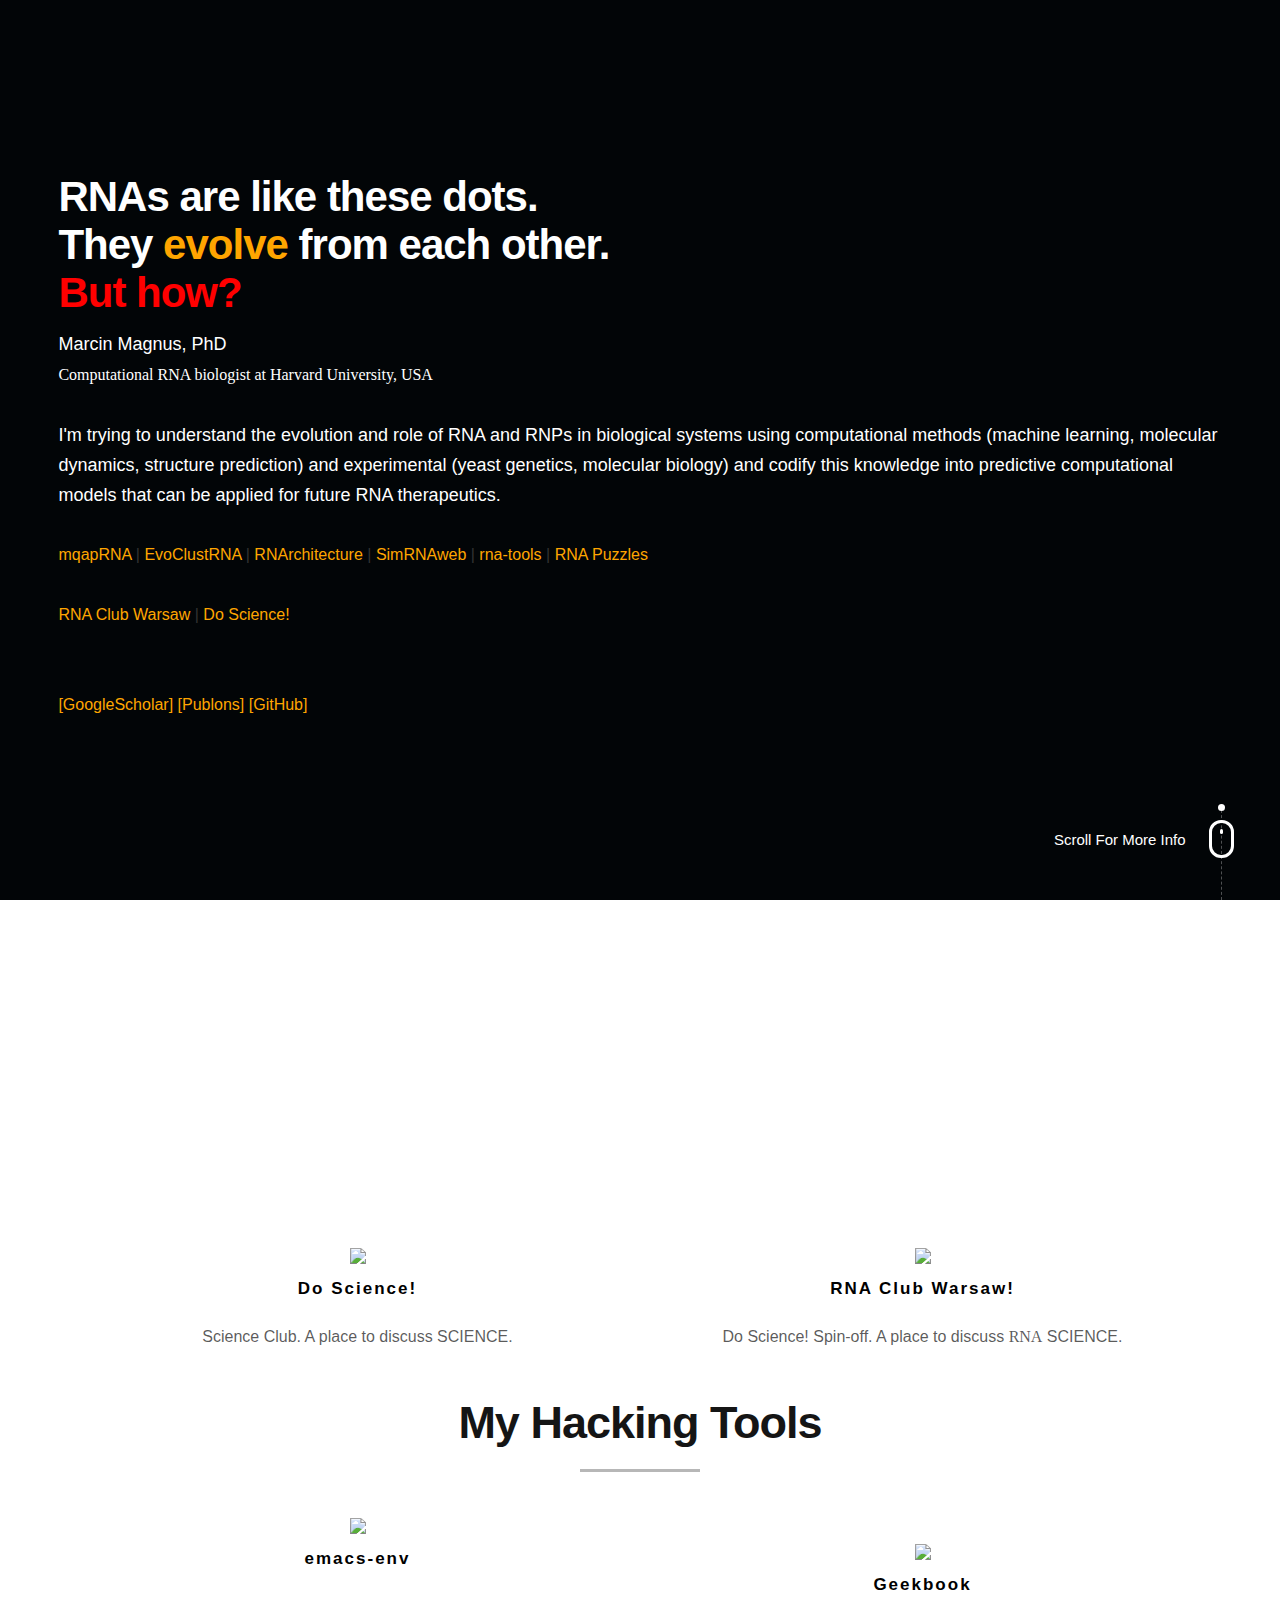
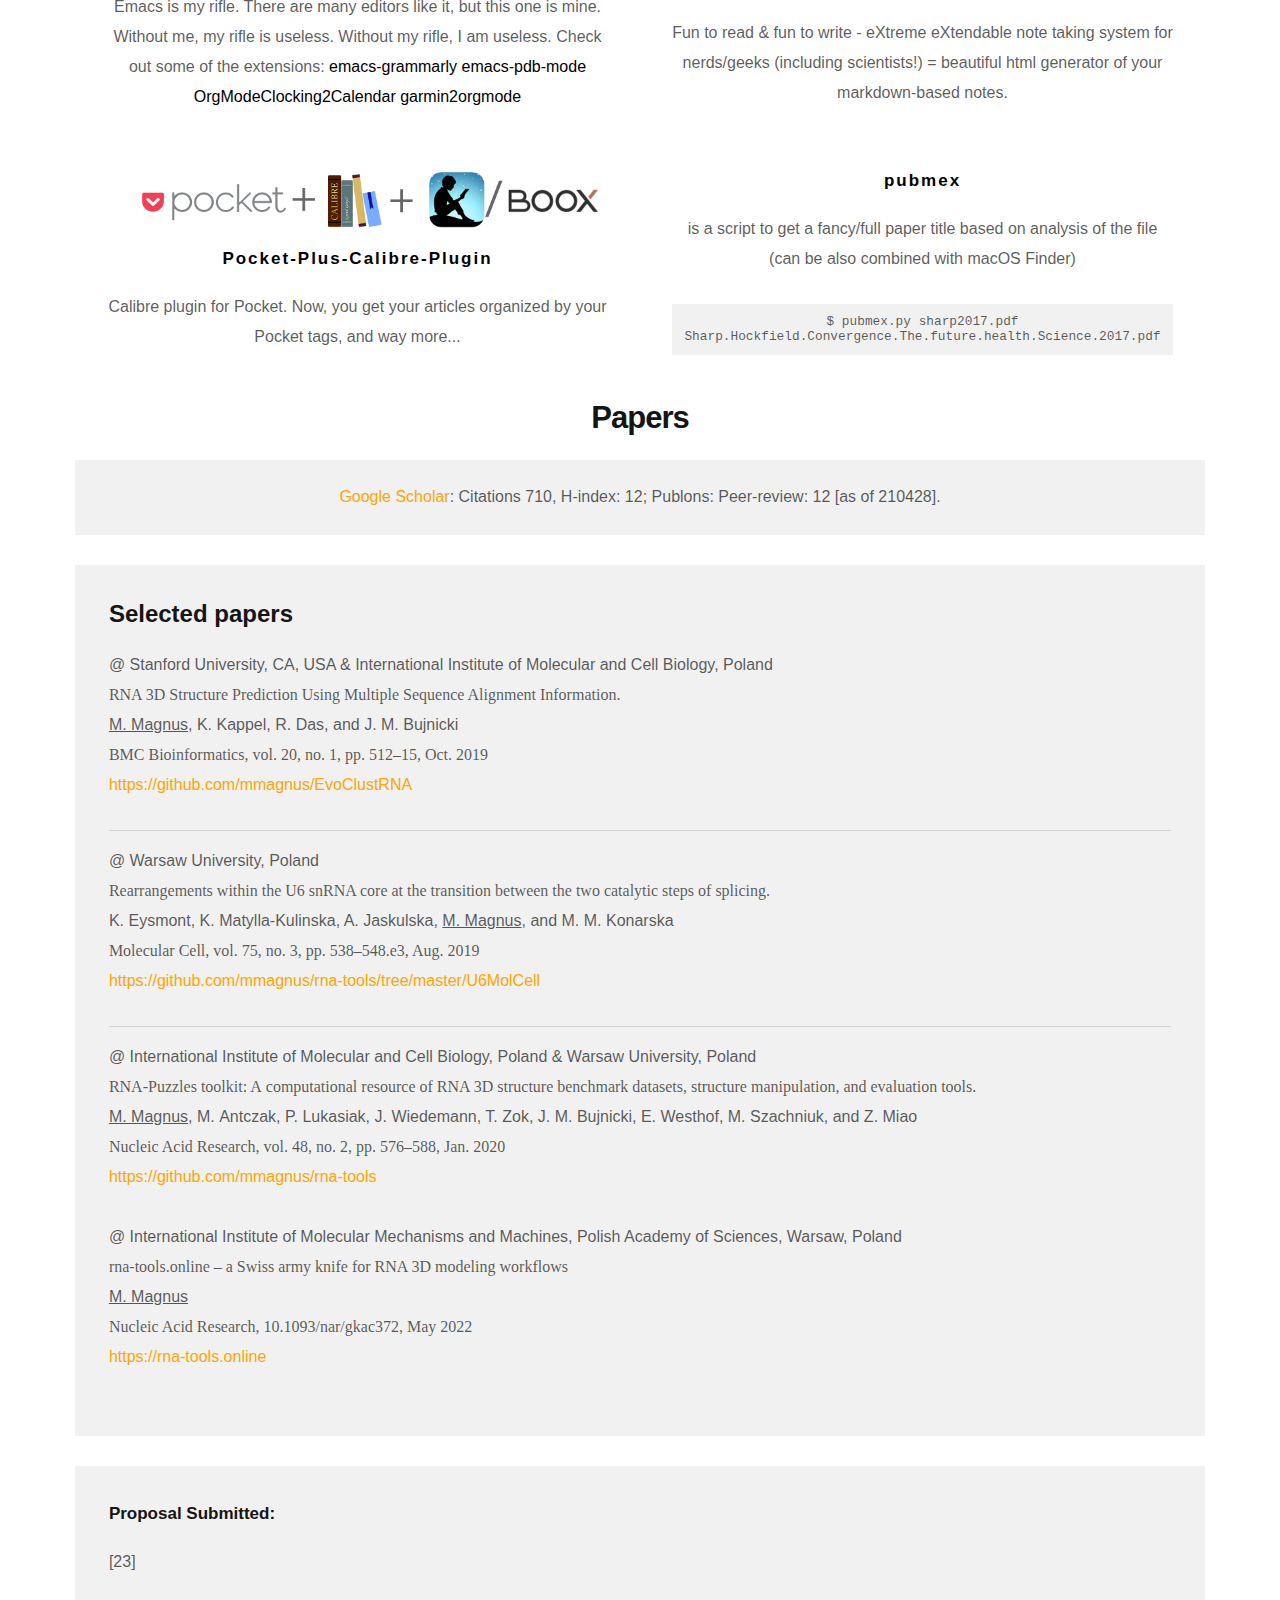
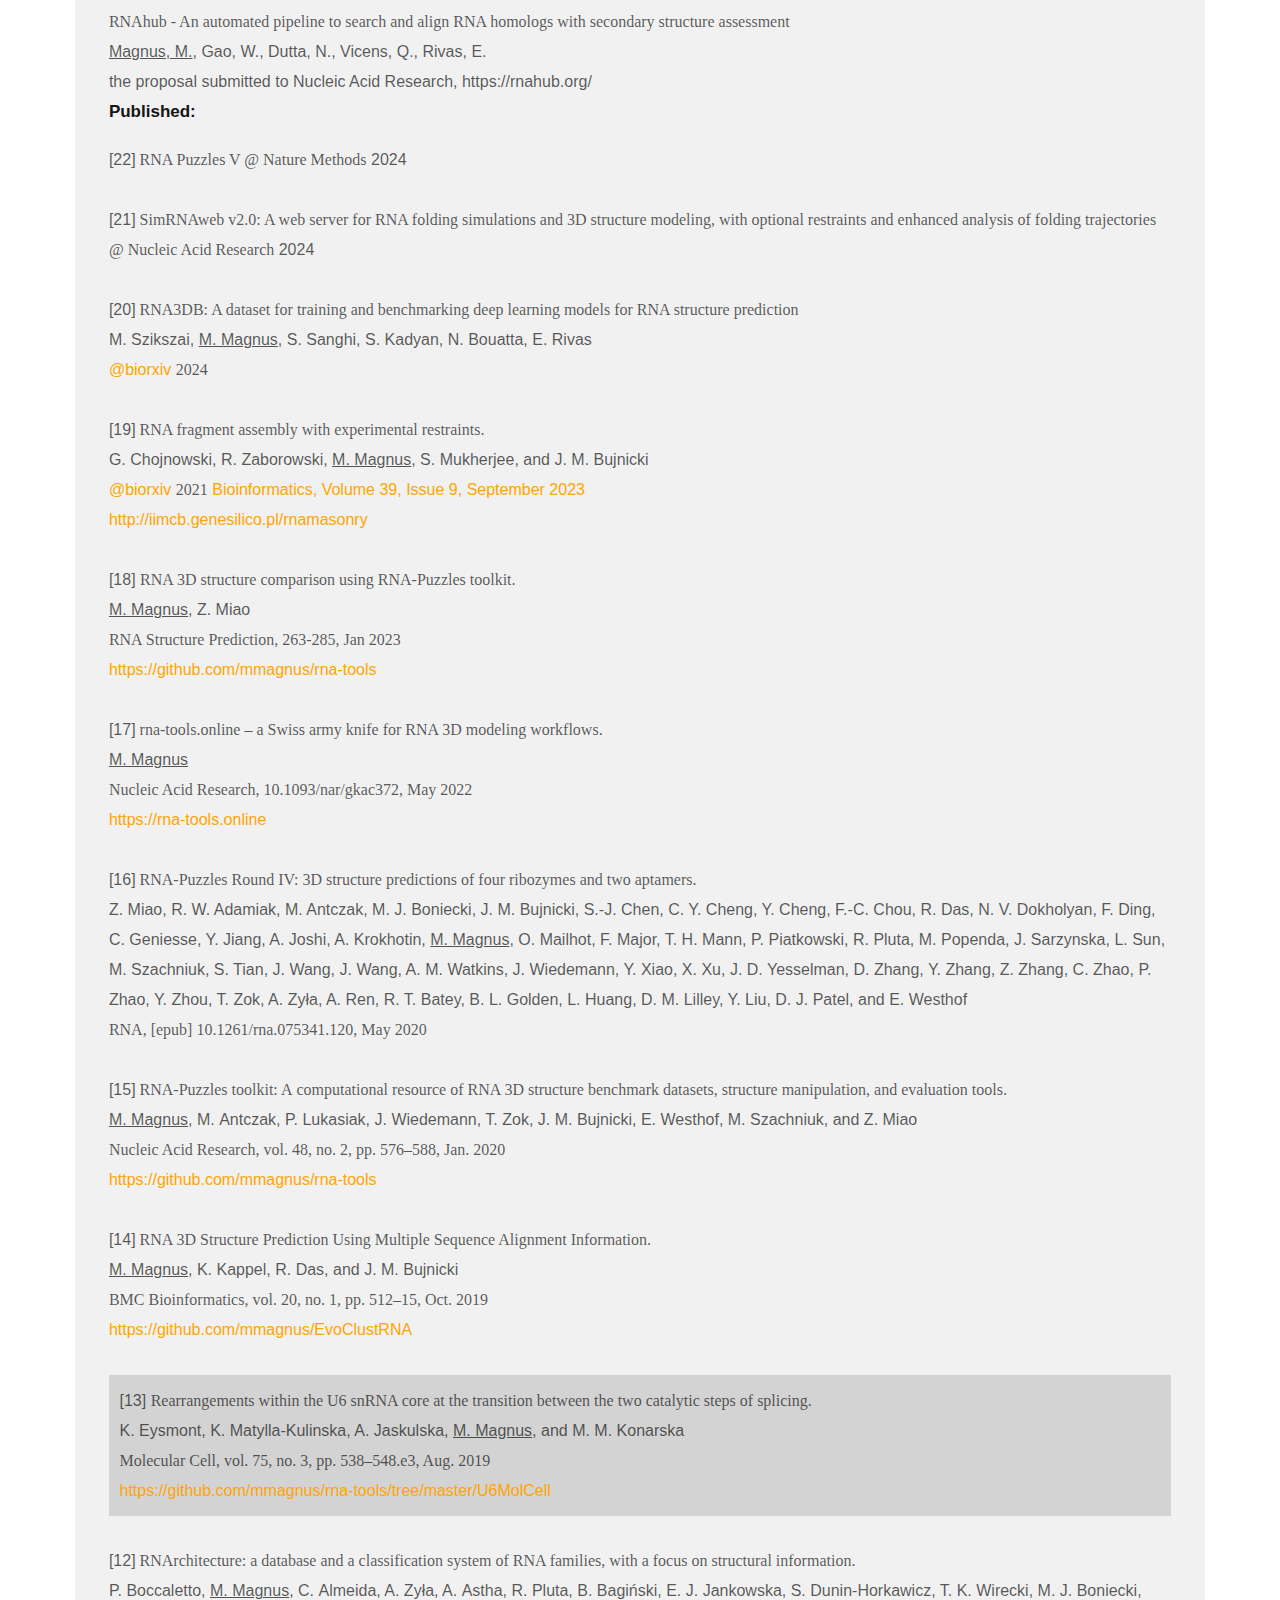
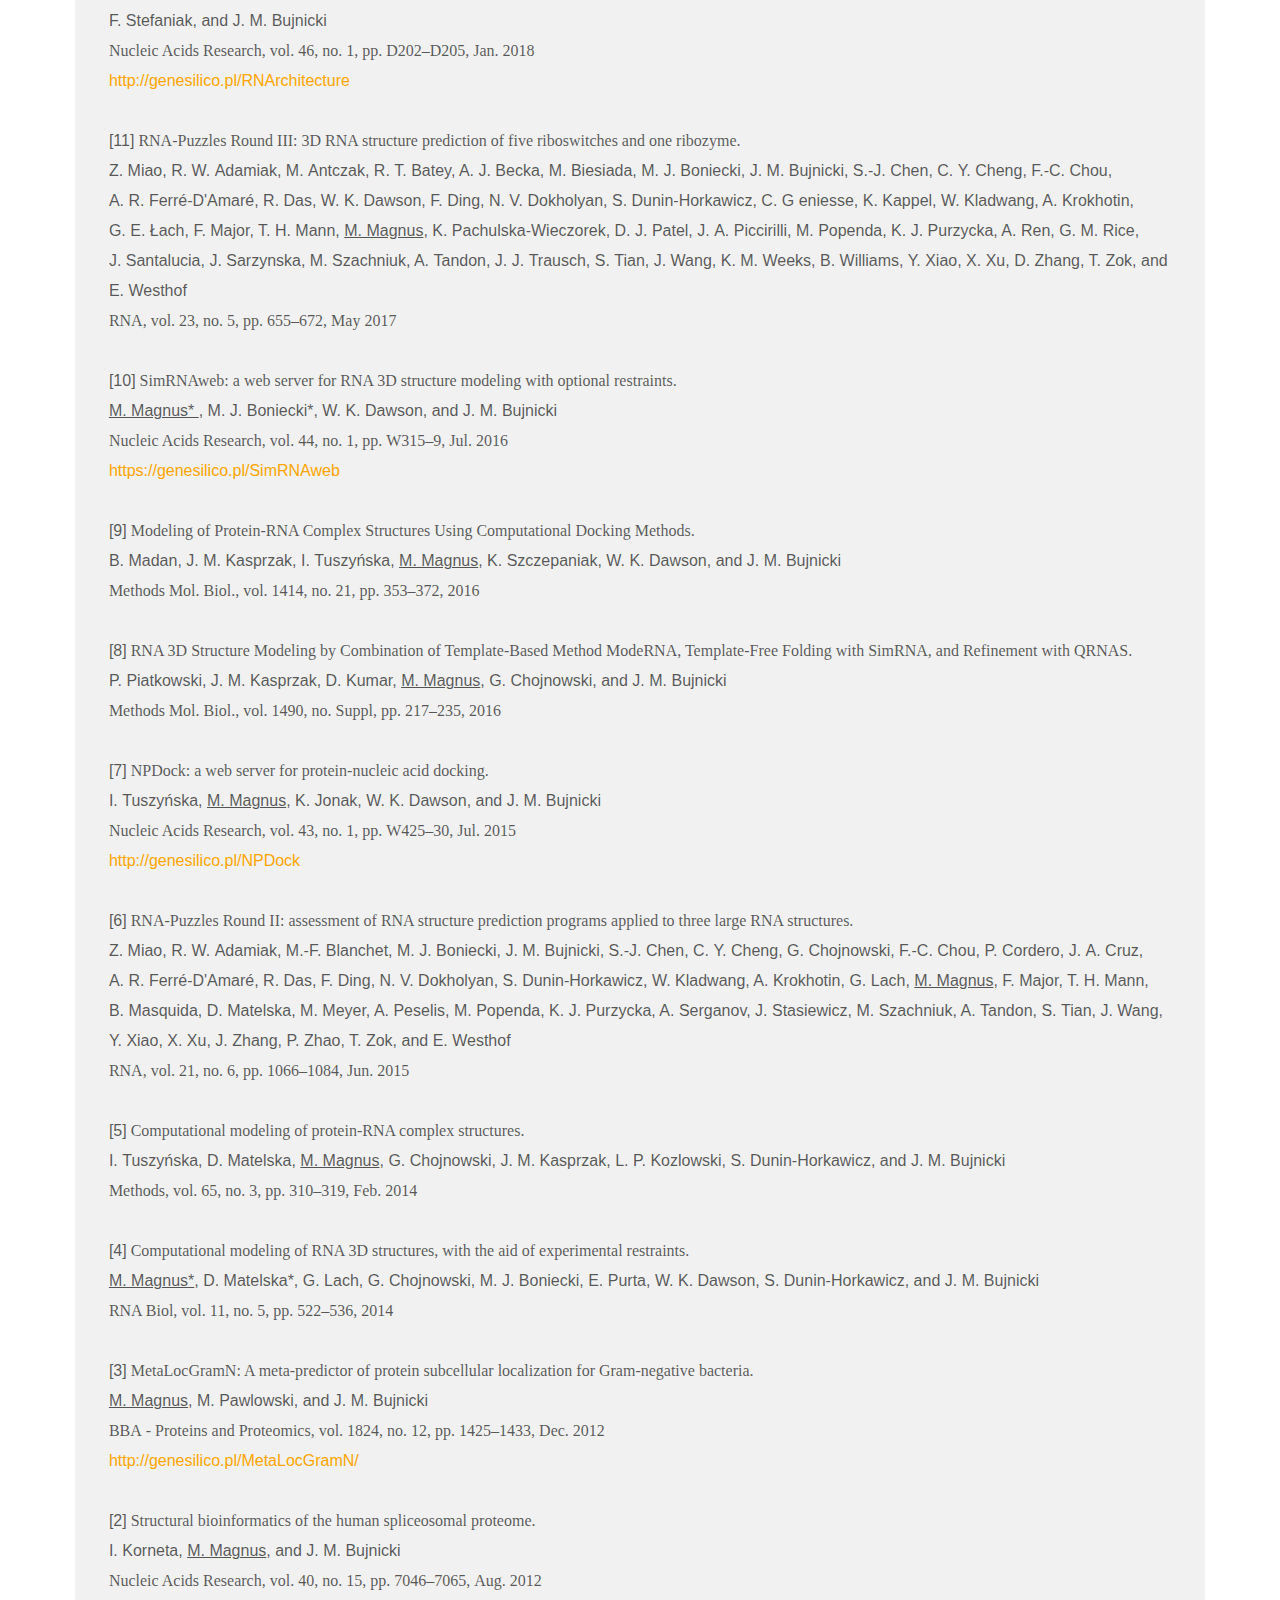
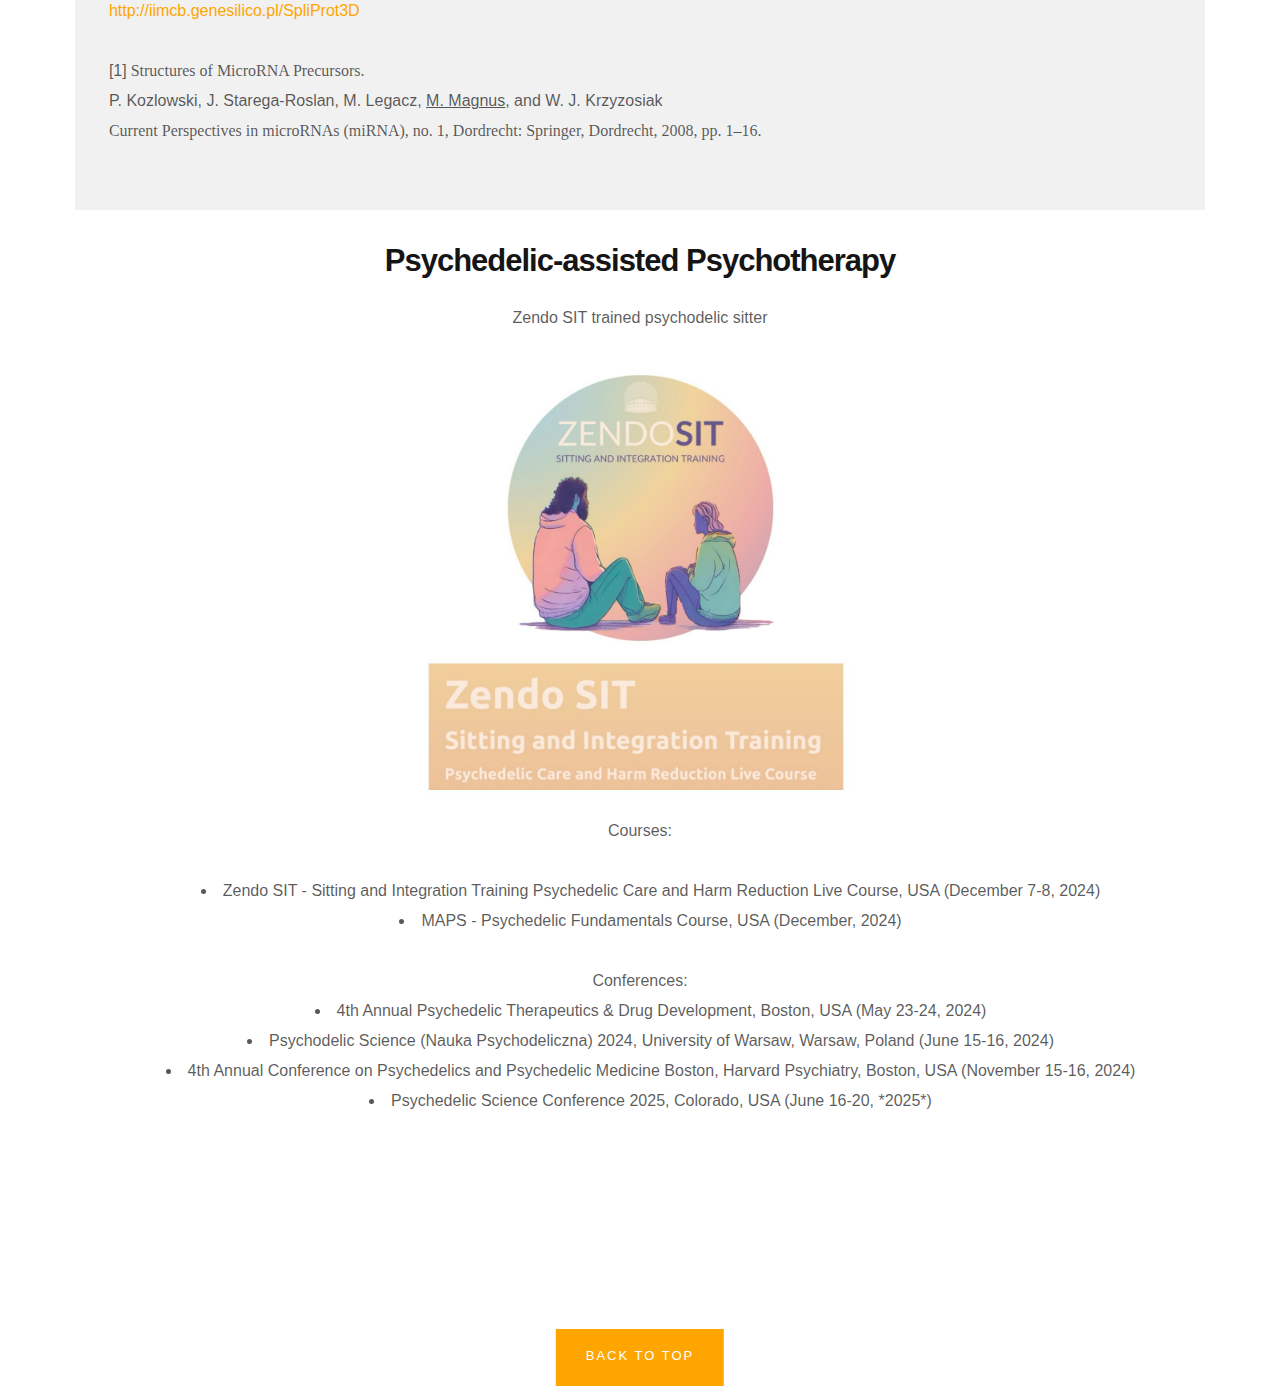
==== commit fd9ed532: "Update index.html" ====
--- a/index.html
+++ b/index.html
@@ -378,7 +378,12 @@
 				   </div>
 		       </br>
 <div style="text-align:left;background:#F1F1F1;padding:3%;word-wrap: normal;word-break:initial;hyphens: none;">
-
+<h4>Proposal Submitted:</h4>
+
+<p>[23]</p><i>RNAhub - An automated pipeline to search and align RNA homologs with secondary structure assessment</i><br>
+<u>Magnus, M.</u>,  Gao, W., Dutta, N., Vicens, Q., Rivas, E.<br>
+the proposal submitted to Nucleic Acid Research, https://rnahub.org/<br>
+	
 <h4>Published:</h4>
 
 <p>[22]<b> RNA Puzzles V @ <i>Nature Methods</i></b> 2024</br>
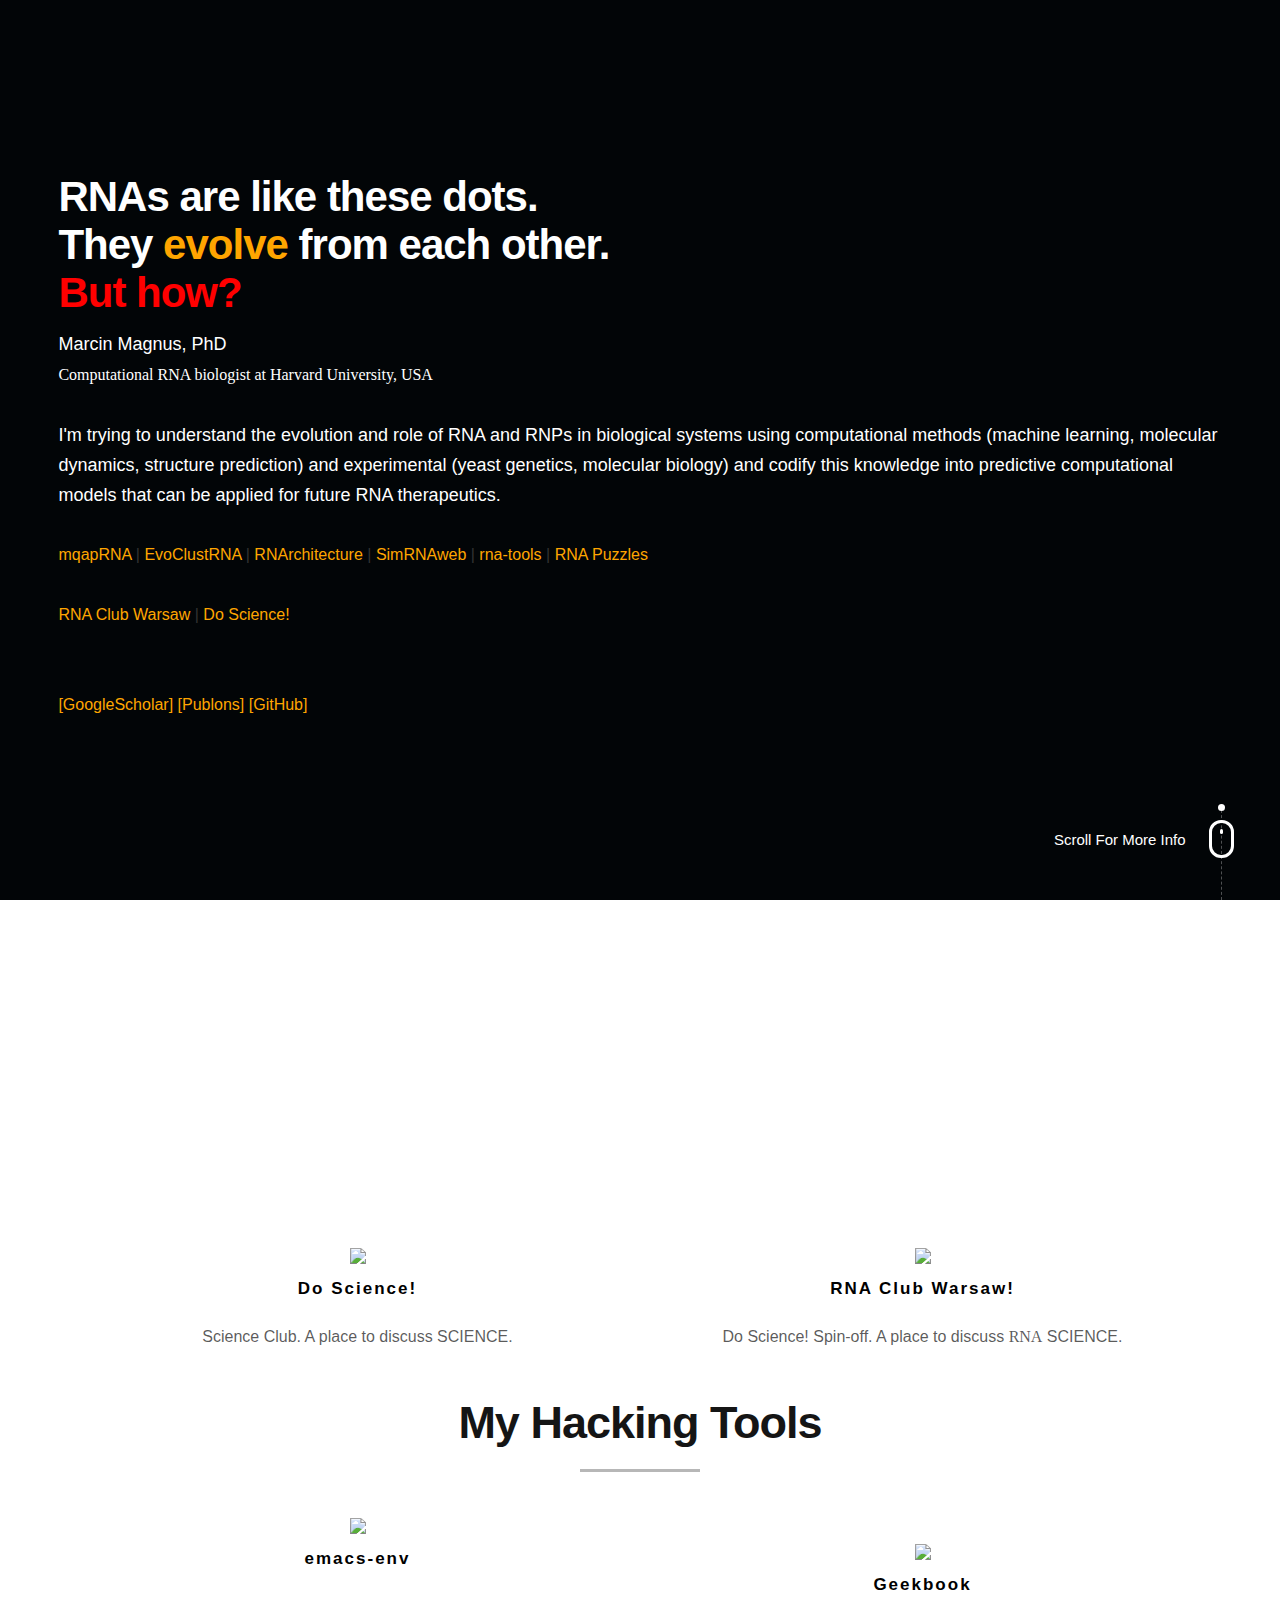
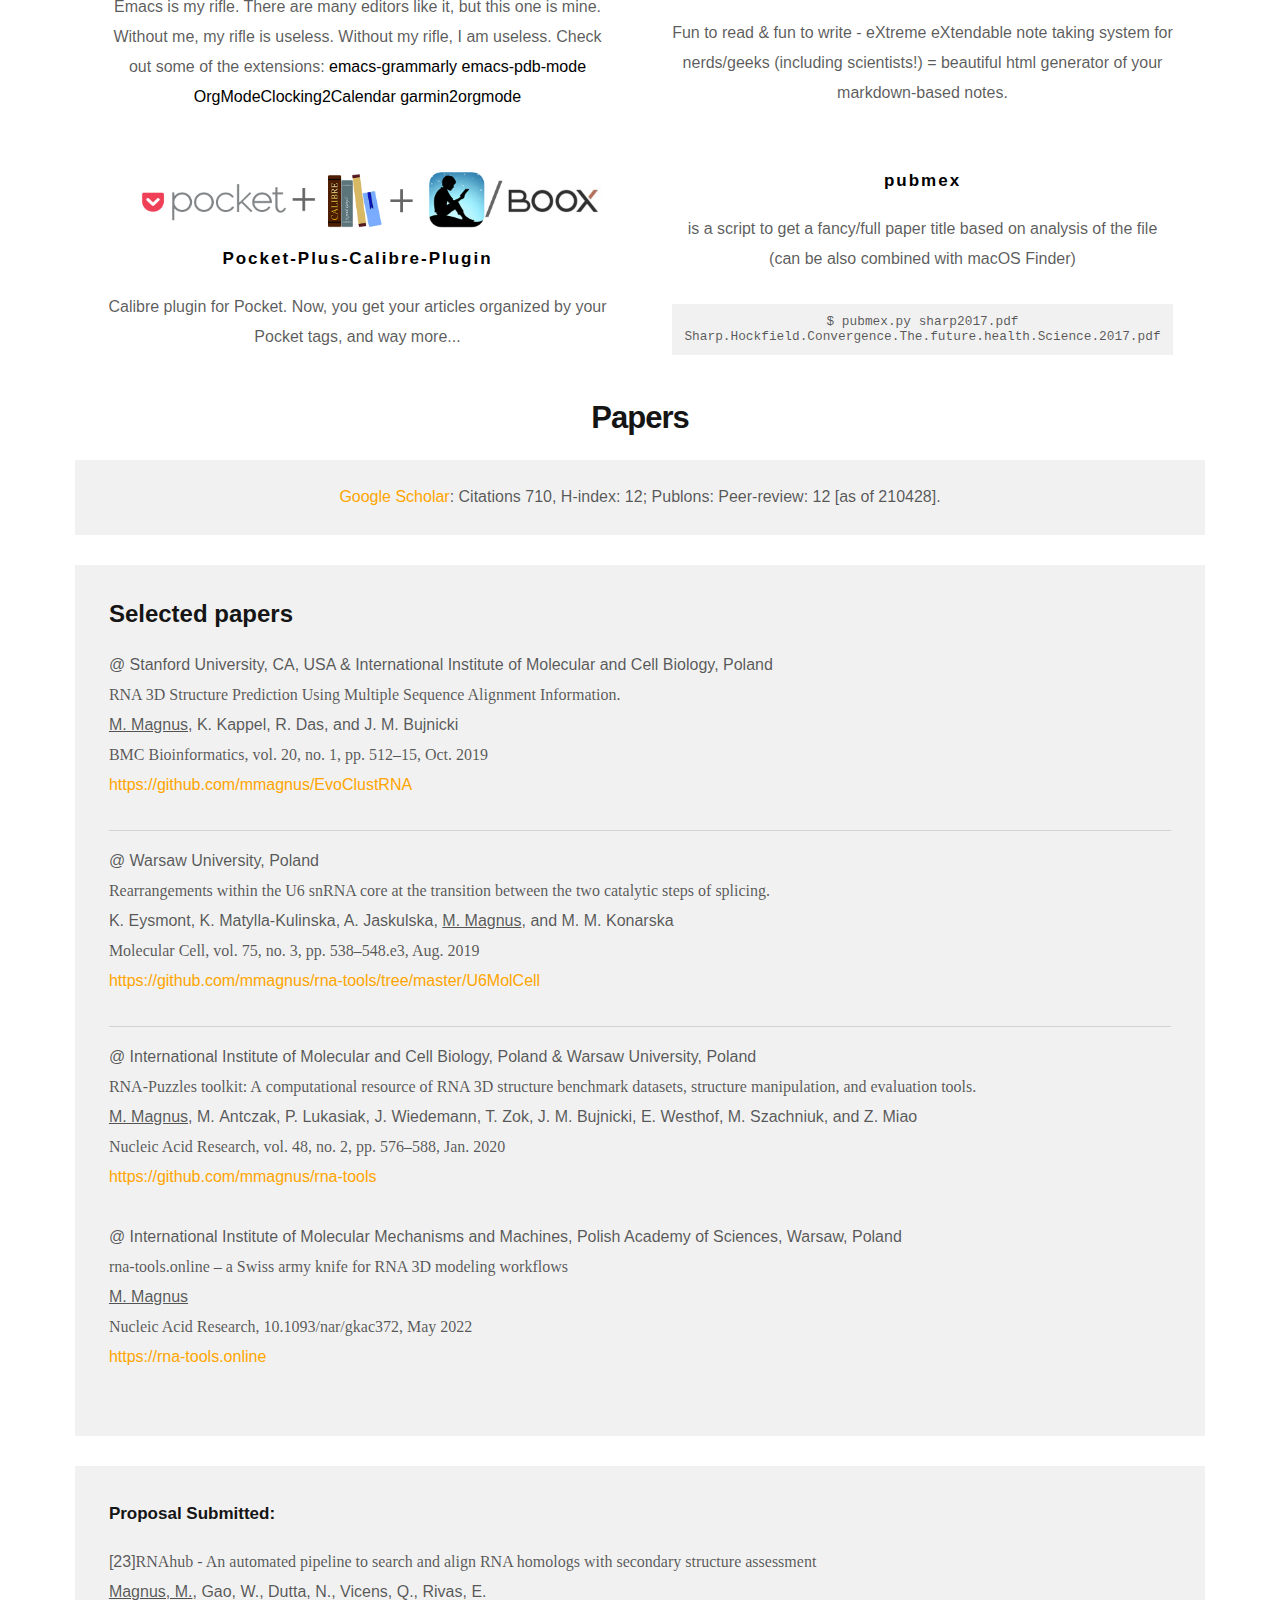
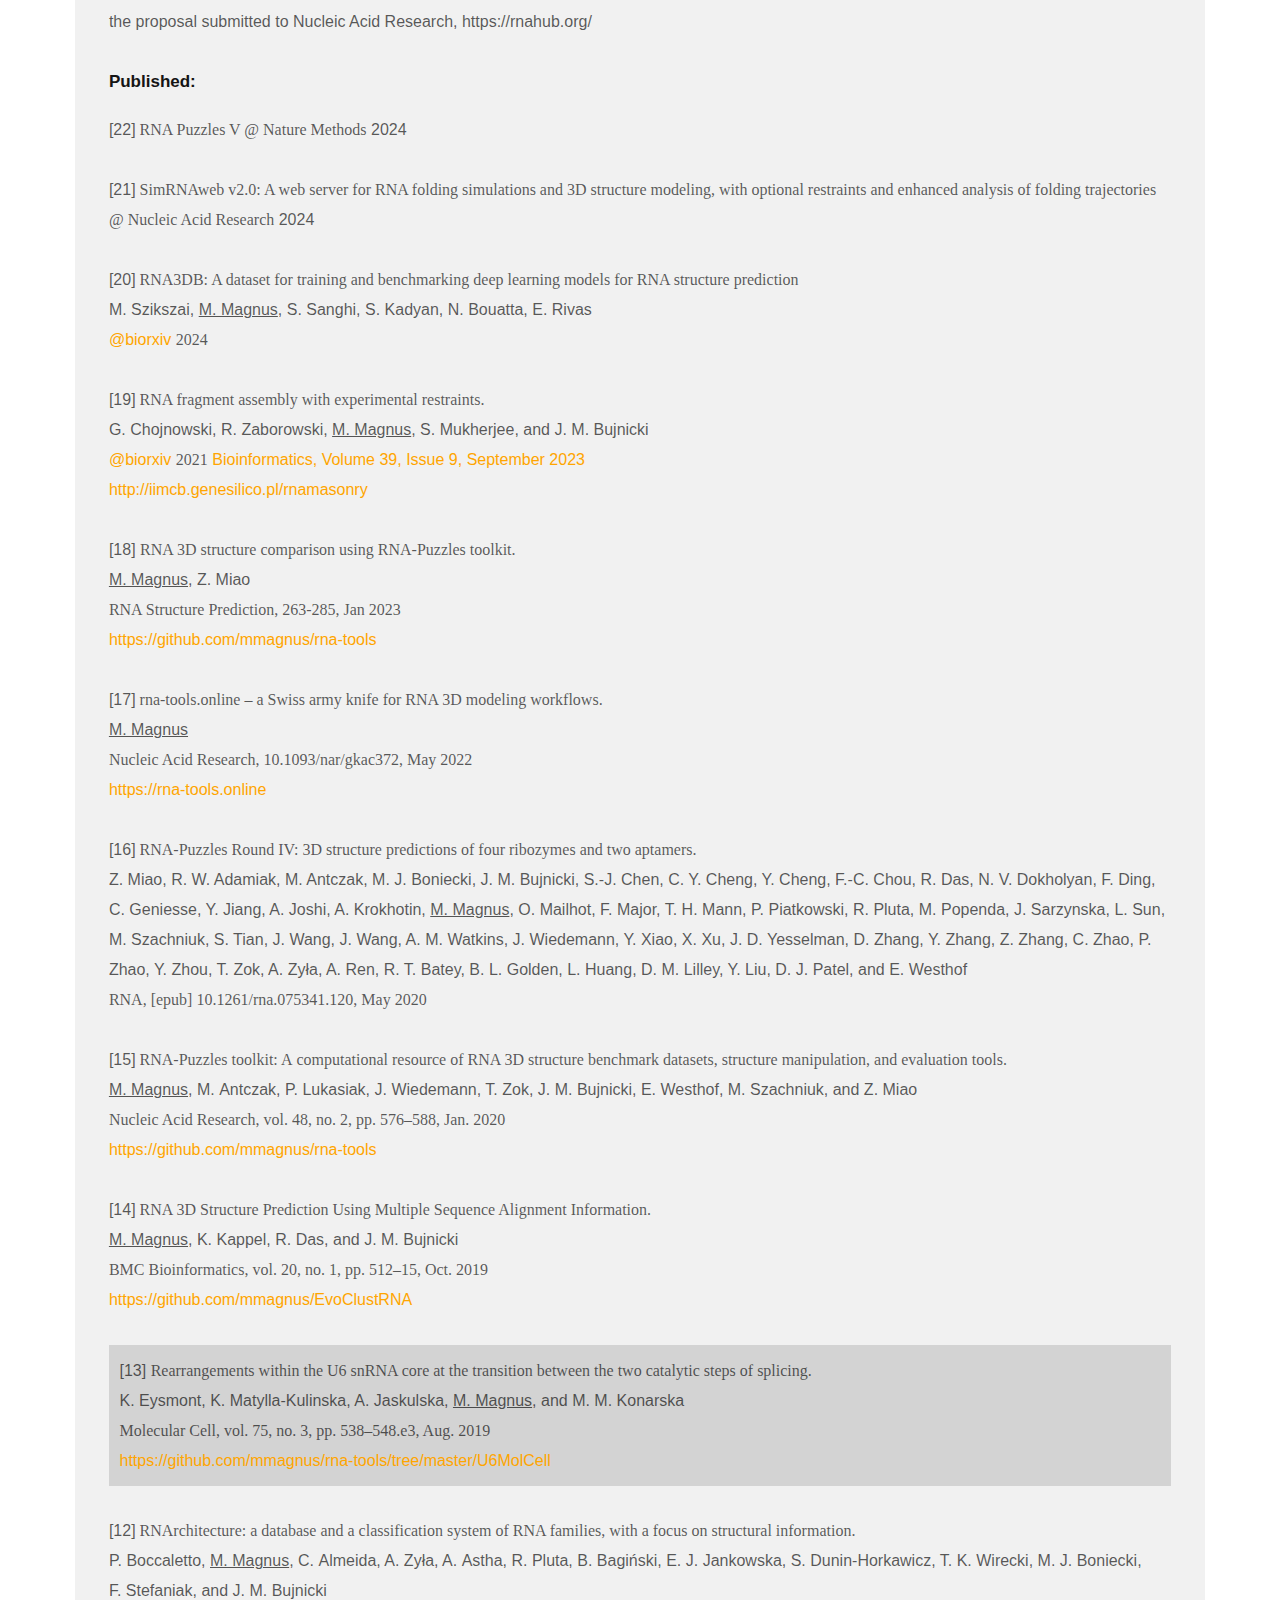
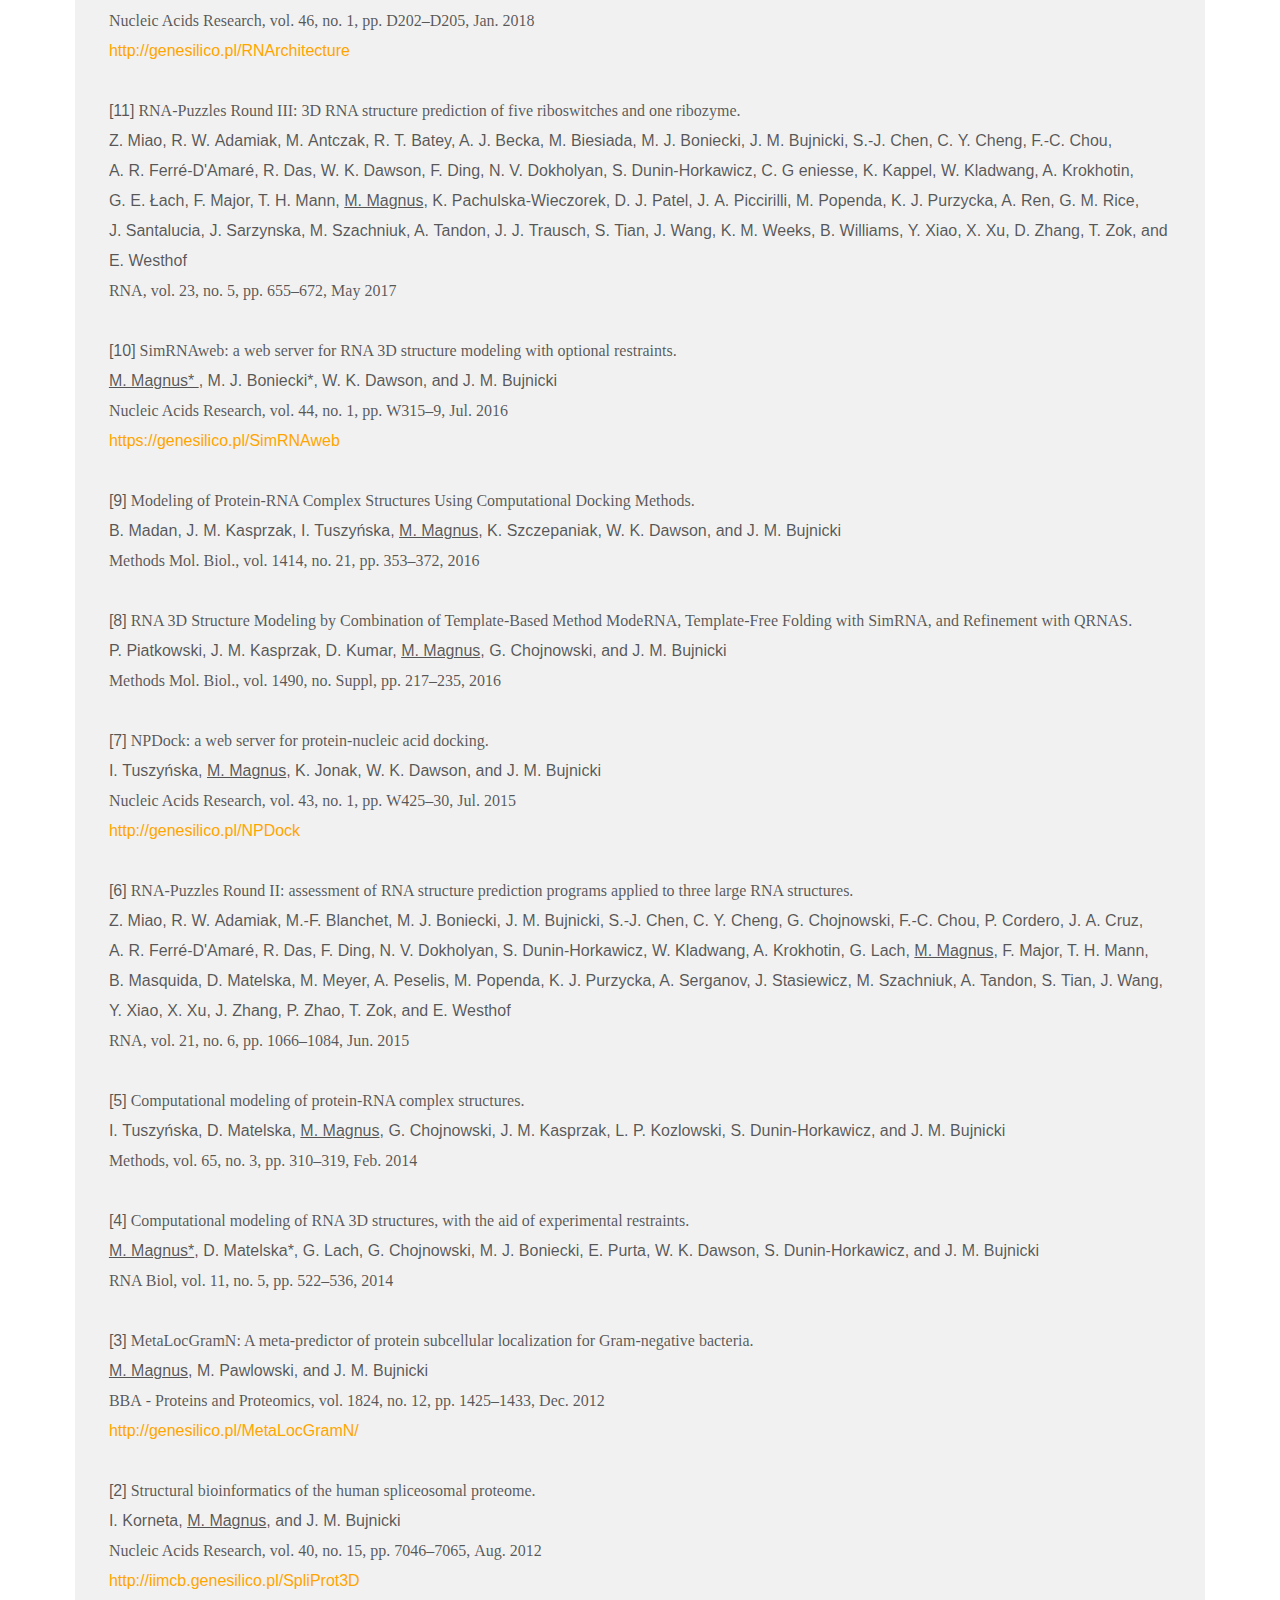
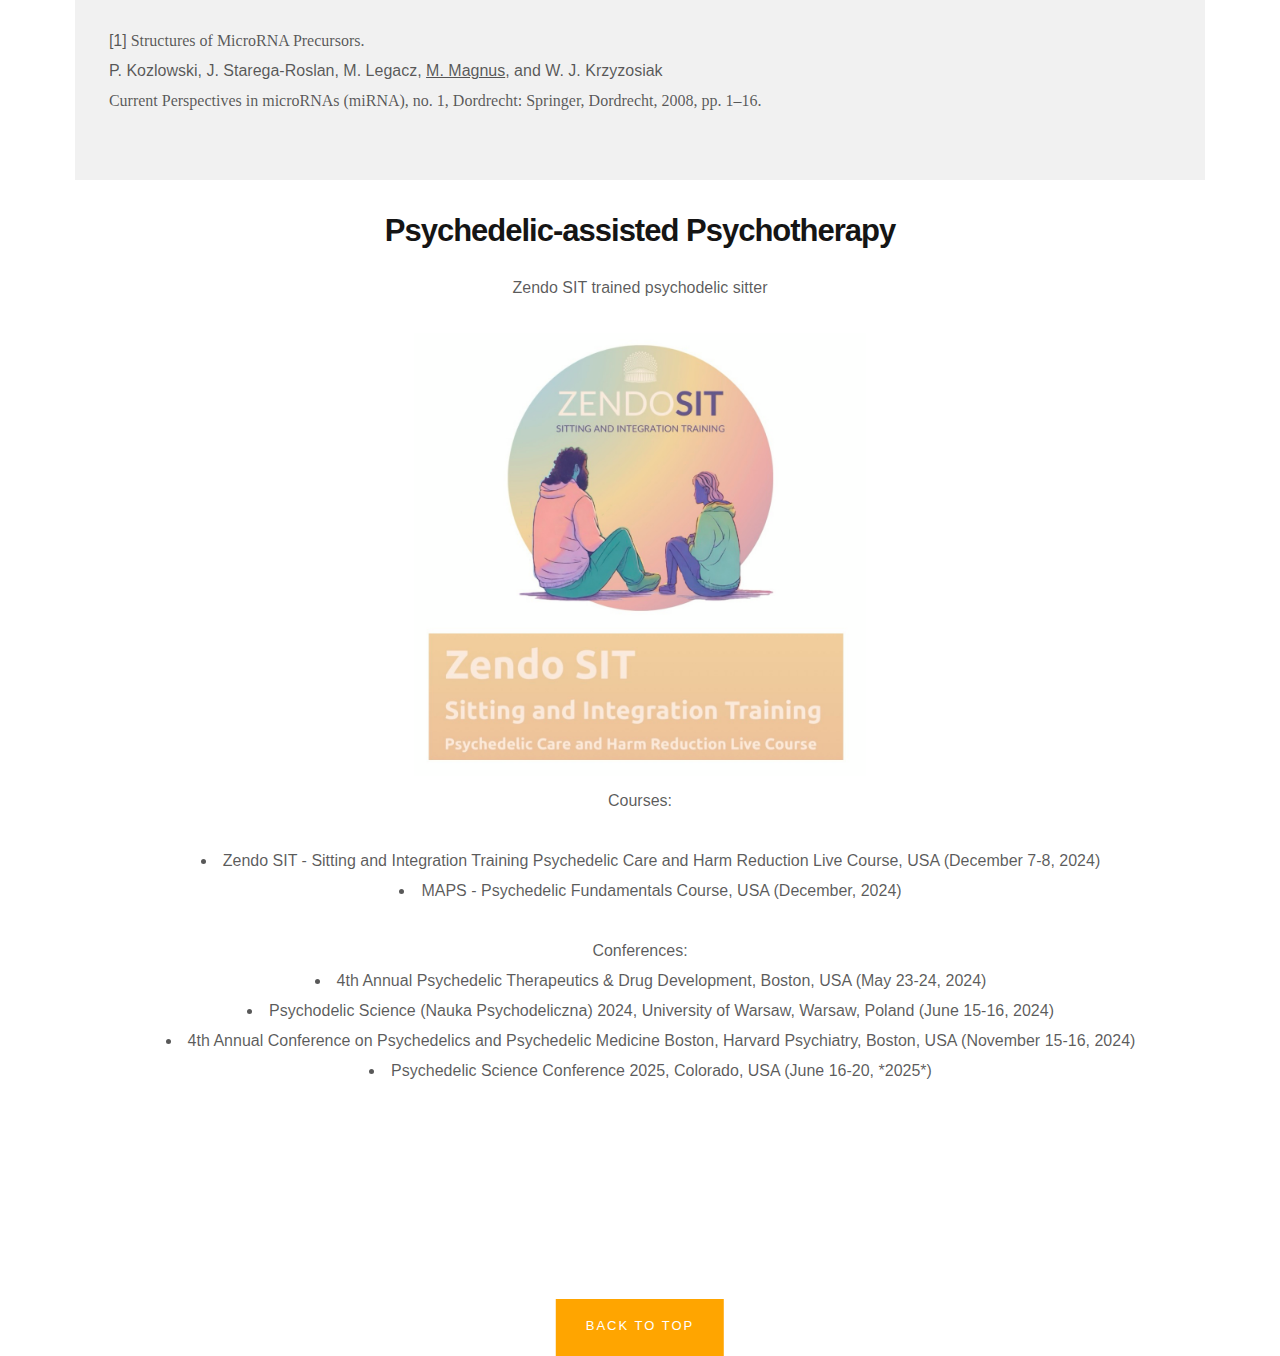
==== commit 118baf78: "Update index.html" ====
--- a/index.html
+++ b/index.html
@@ -380,9 +380,10 @@
 <div style="text-align:left;background:#F1F1F1;padding:3%;word-wrap: normal;word-break:initial;hyphens: none;">
 <h4>Proposal Submitted:</h4>
 
-<p>[23]</p><i>RNAhub - An automated pipeline to search and align RNA homologs with secondary structure assessment</i><br>
+<p>[23]<b>RNAhub - An automated pipeline to search and align RNA homologs with secondary structure assessment</b><br>
 <u>Magnus, M.</u>,  Gao, W., Dutta, N., Vicens, Q., Rivas, E.<br>
 the proposal submitted to Nucleic Acid Research, https://rnahub.org/<br>
+</p>
 	
 <h4>Published:</h4>
 
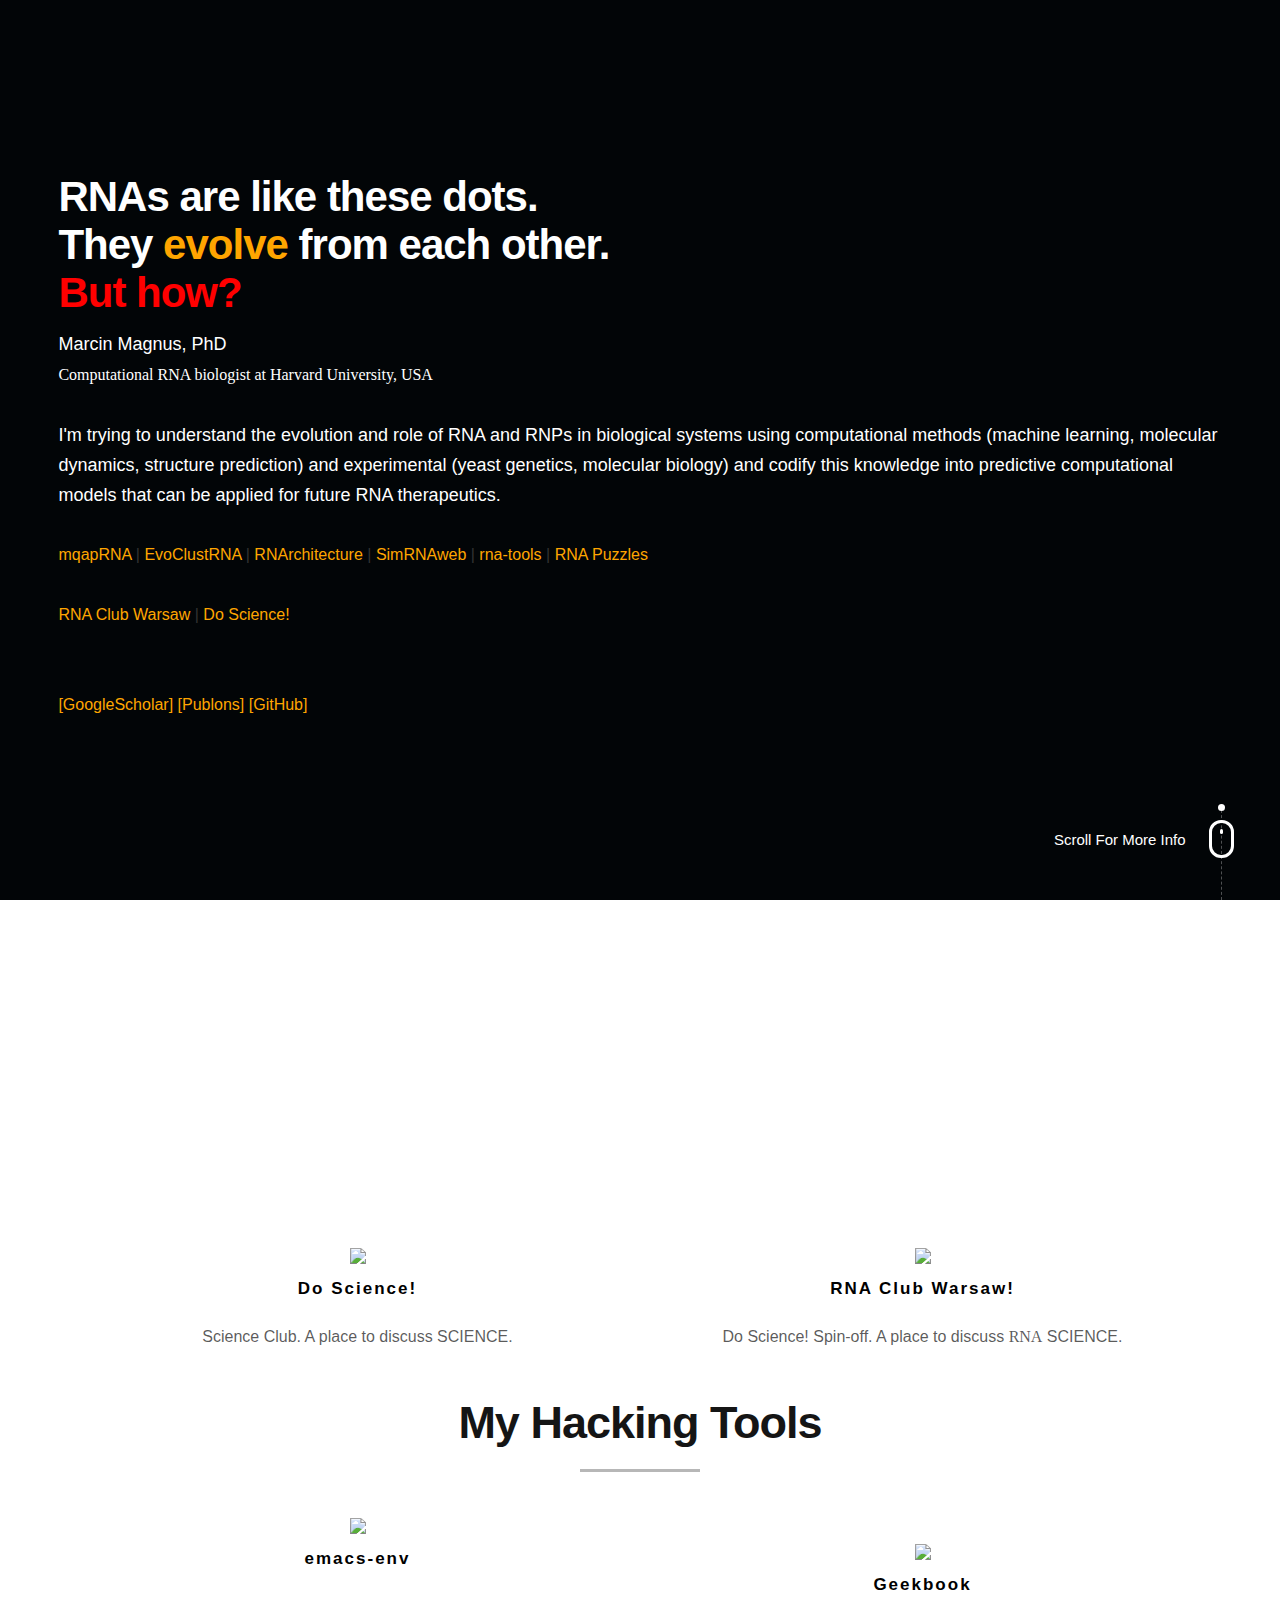
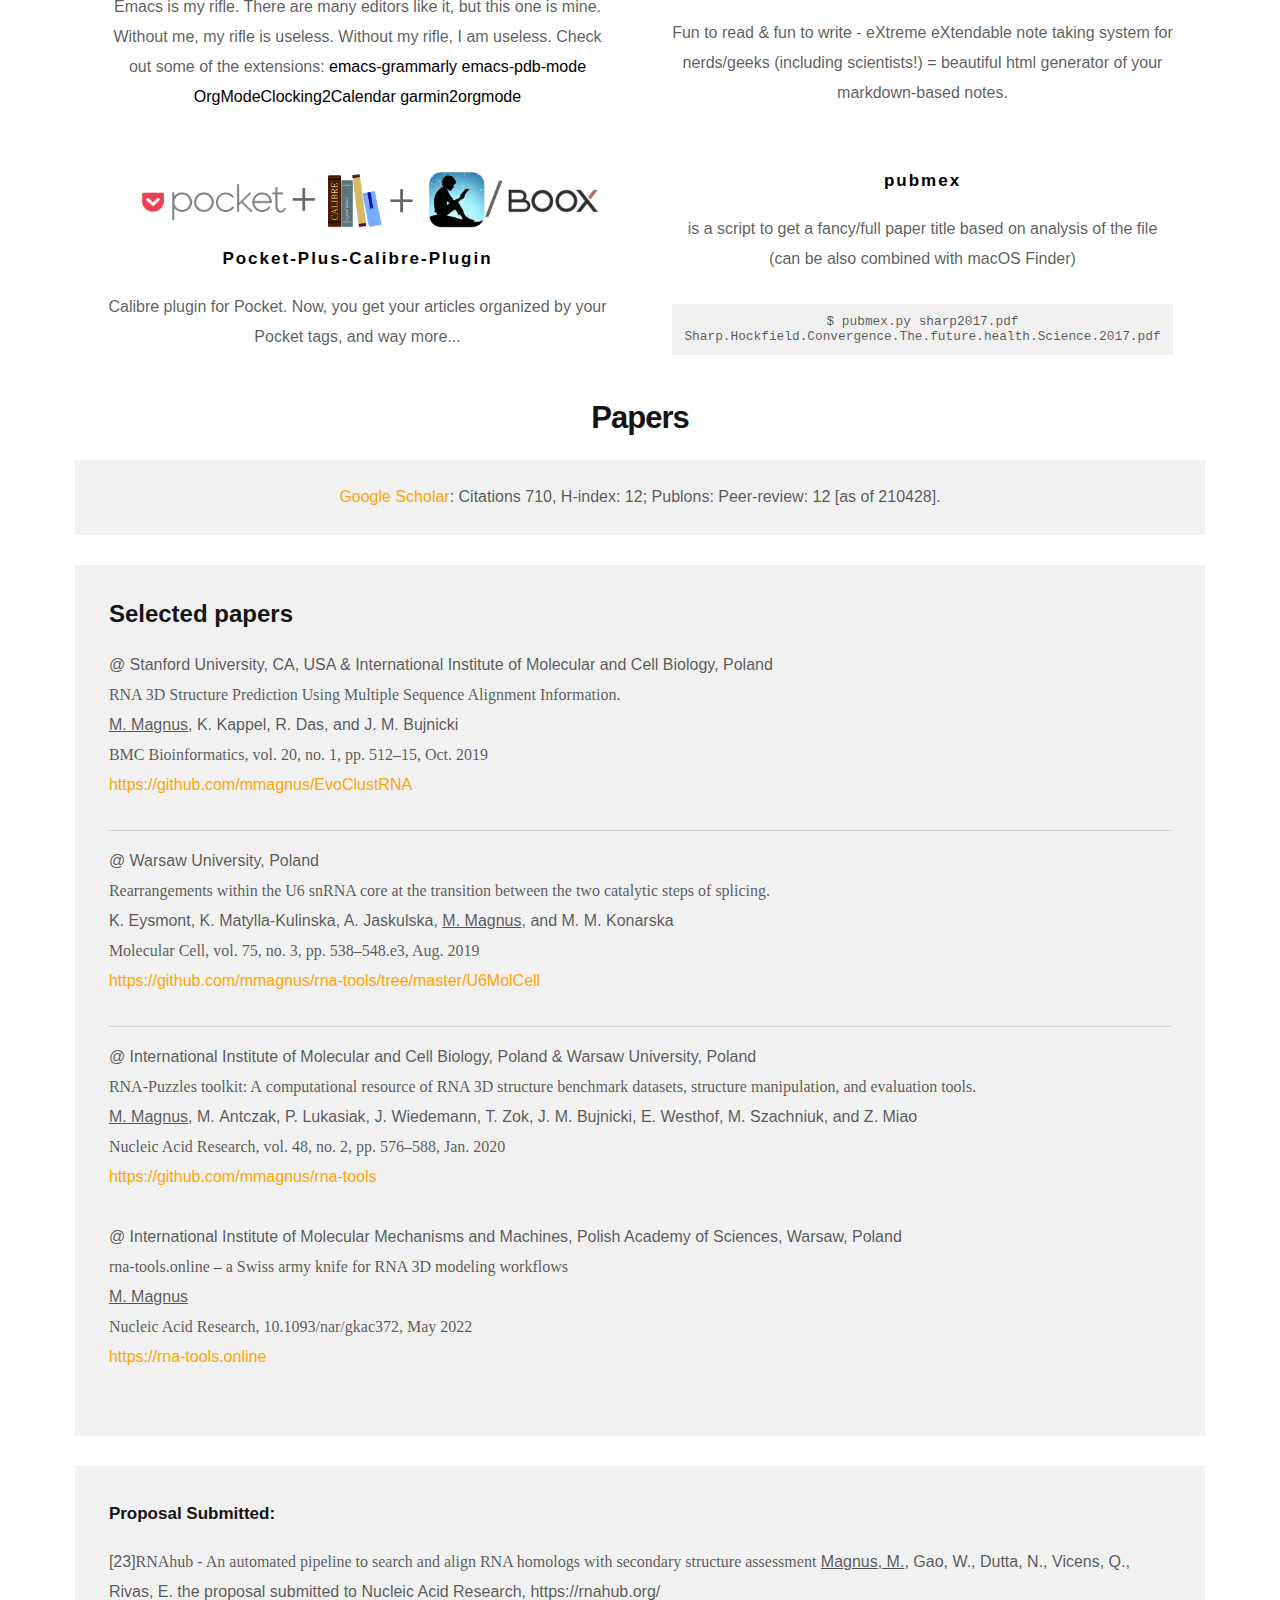
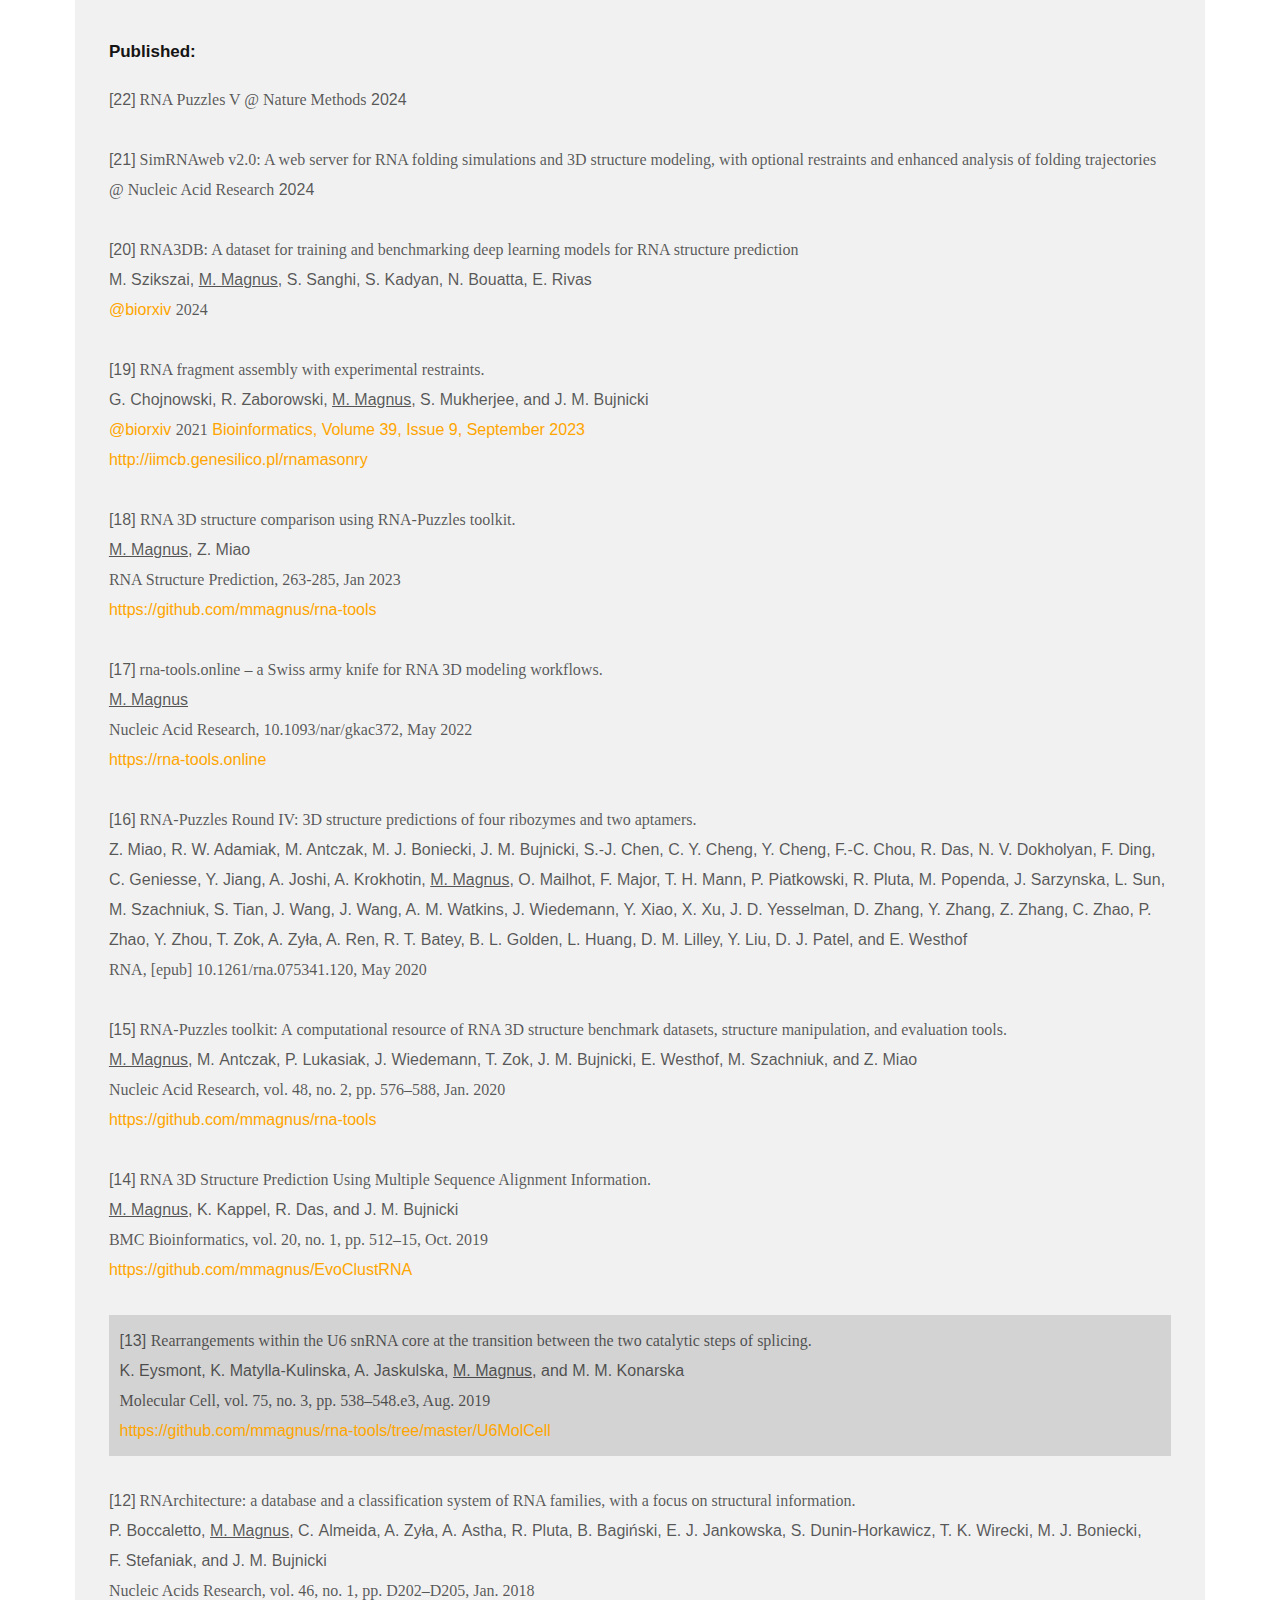
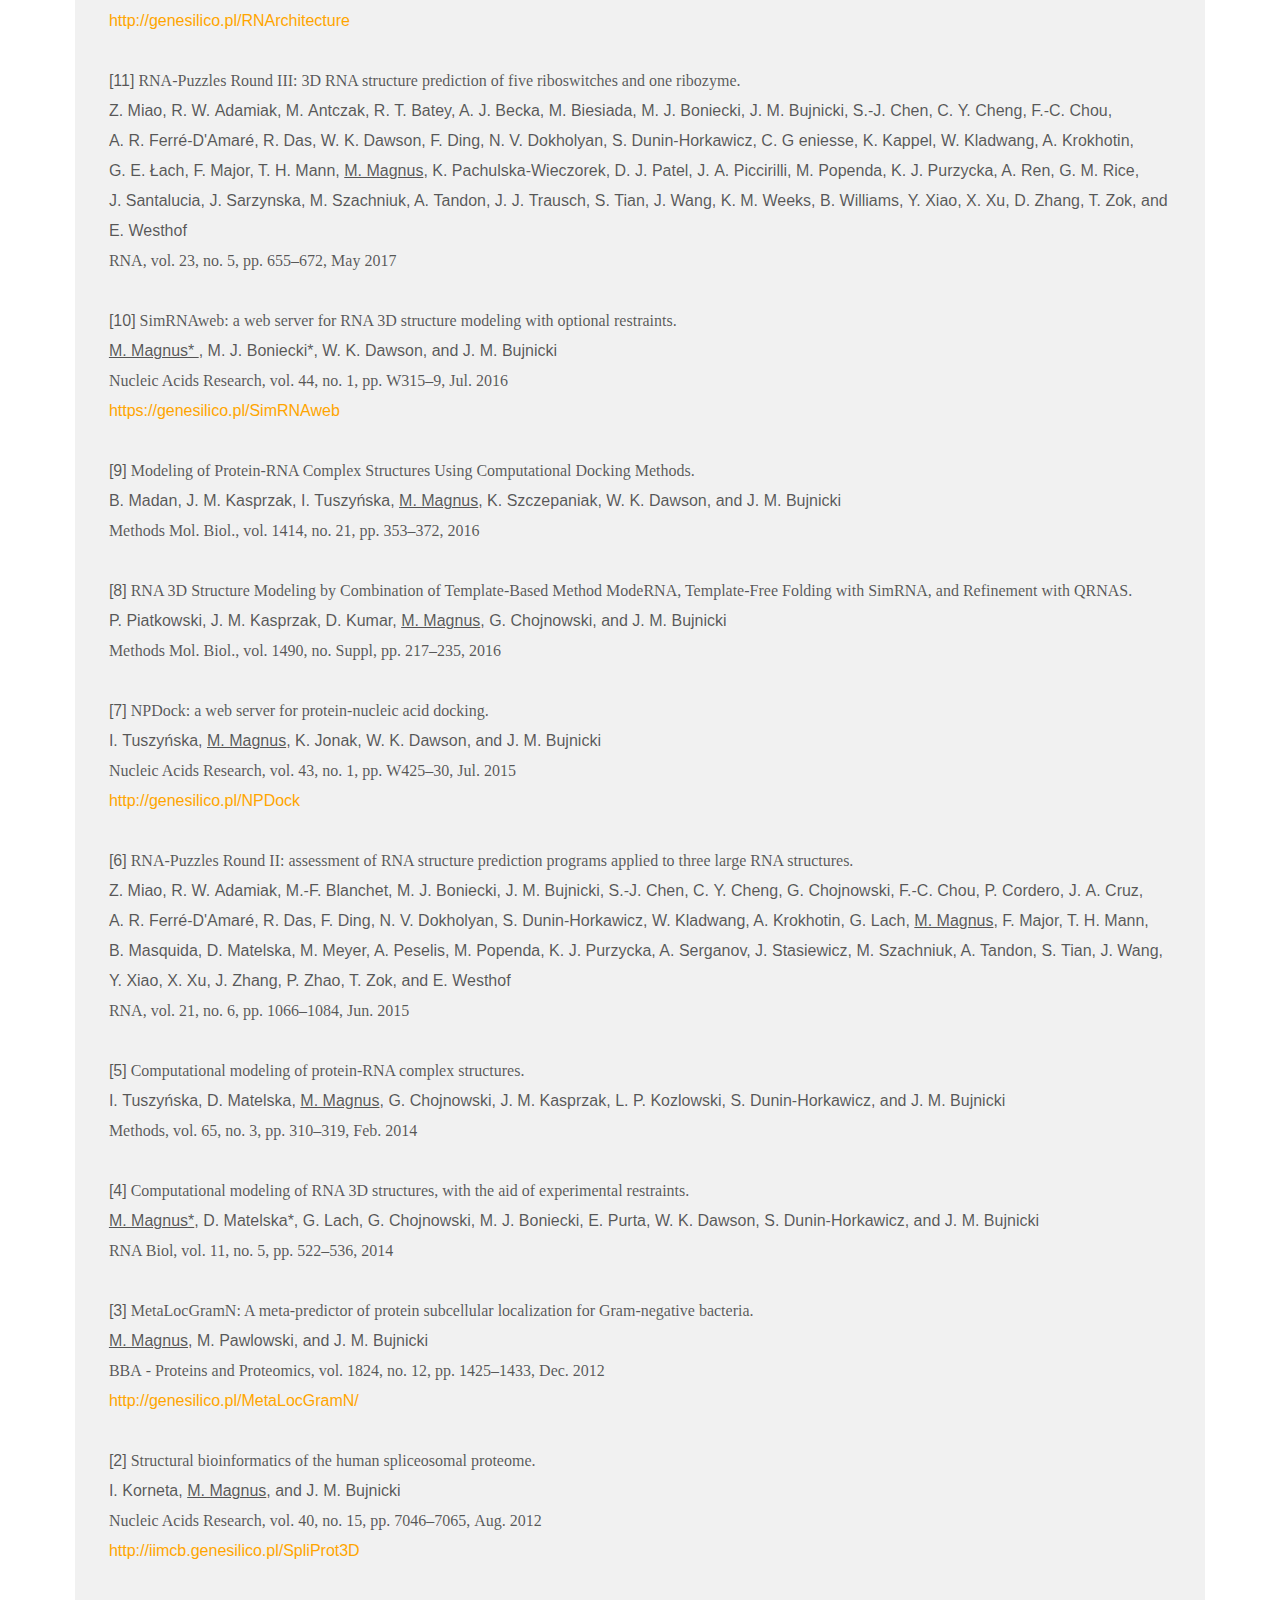
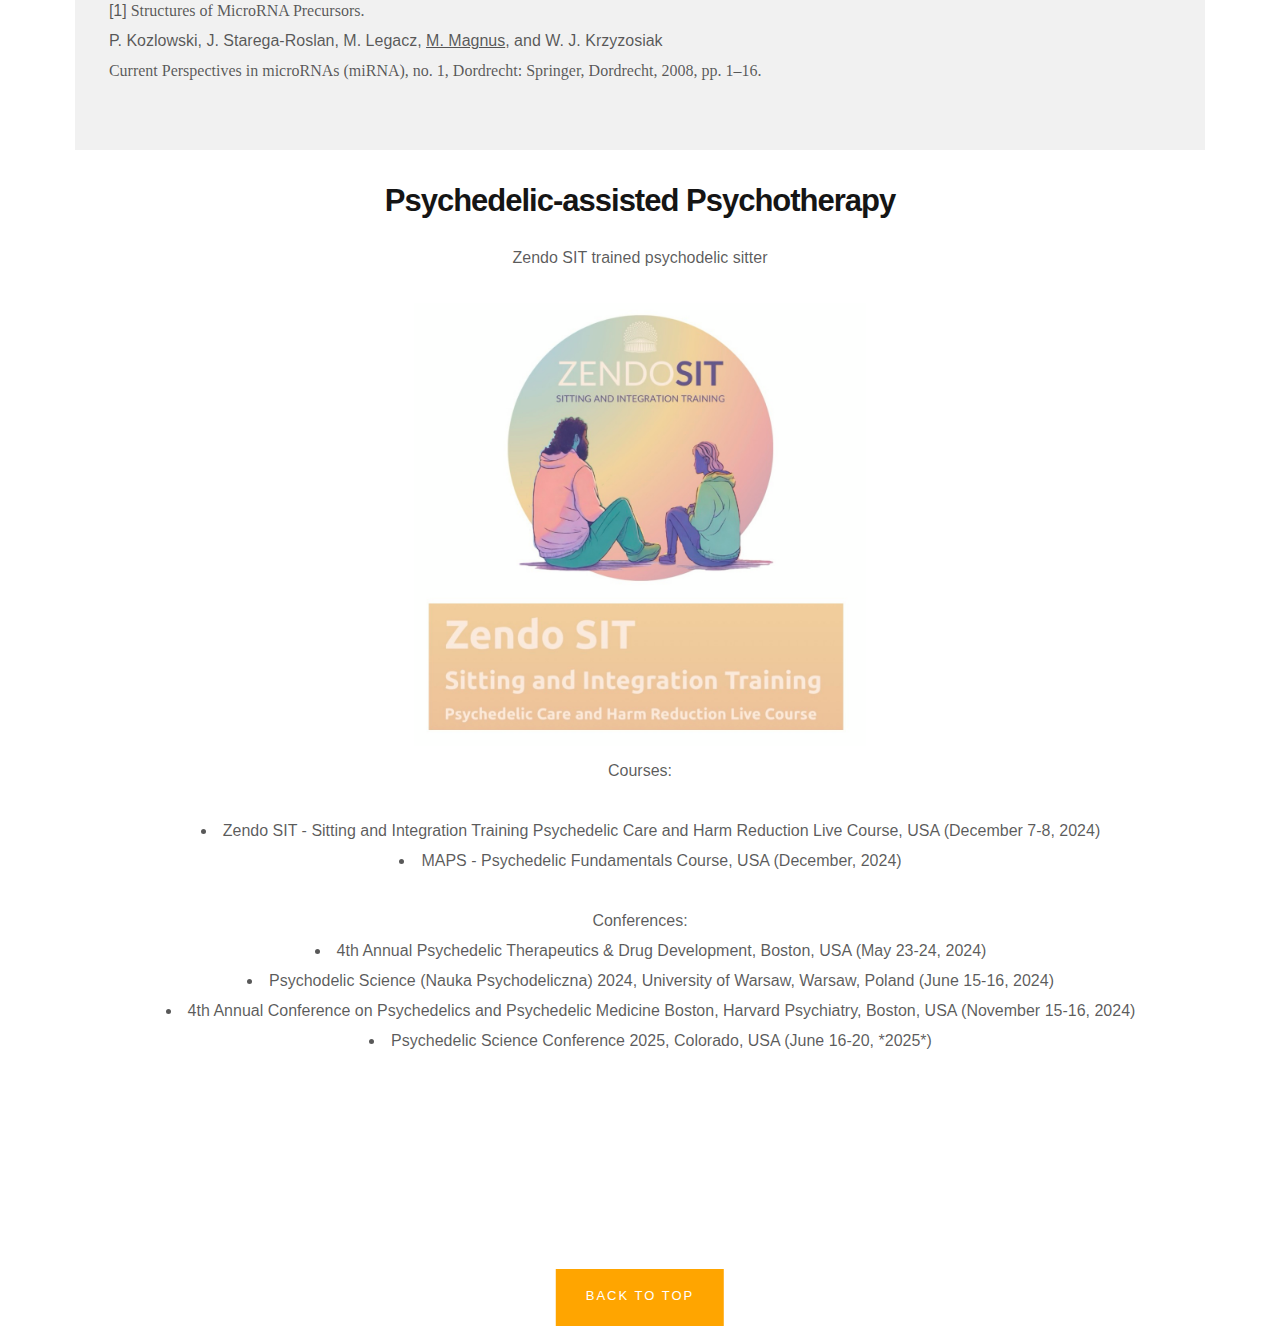
==== commit 550fb1b4: "Update index.html" ====
--- a/index.html
+++ b/index.html
@@ -378,12 +378,13 @@
 				   </div>
 		       </br>
 <div style="text-align:left;background:#F1F1F1;padding:3%;word-wrap: normal;word-break:initial;hyphens: none;">
-<h4>Proposal Submitted:</h4>
-
-<p>[23]<b>RNAhub - An automated pipeline to search and align RNA homologs with secondary structure assessment</b><br>
-<u>Magnus, M.</u>,  Gao, W., Dutta, N., Vicens, Q., Rivas, E.<br>
-the proposal submitted to Nucleic Acid Research, https://rnahub.org/<br>
-</p>
+
+	<h4>Proposal Submitted:</h4>
+
+	<p>[23]<b>RNAhub - An automated pipeline to search and align RNA homologs with secondary structure assessment</b><be>
+	<u>Magnus, M.</u>,  Gao, W., Dutta, N., Vicens, Q., Rivas, E.<be>
+	the proposal submitted to Nucleic Acid Research, https://rnahub.org/<br>
+	</p>
 	
 <h4>Published:</h4>
 
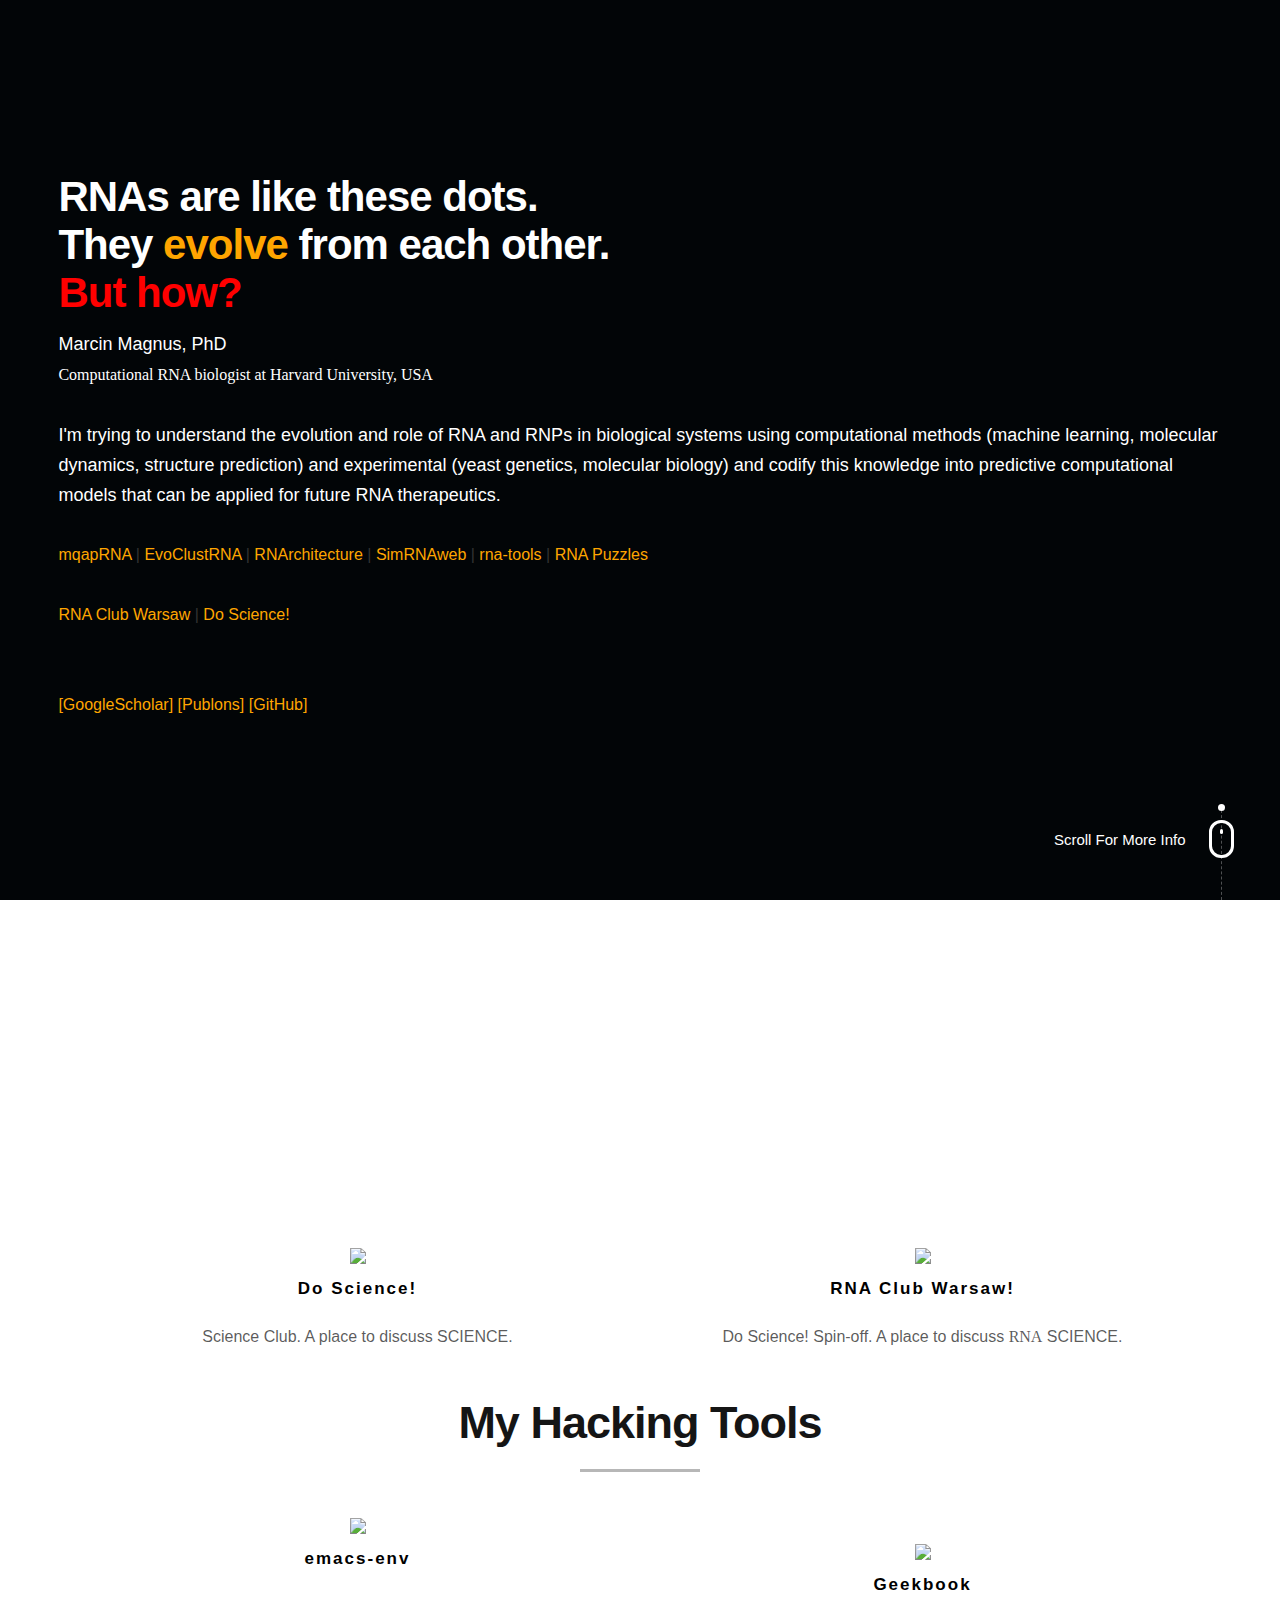
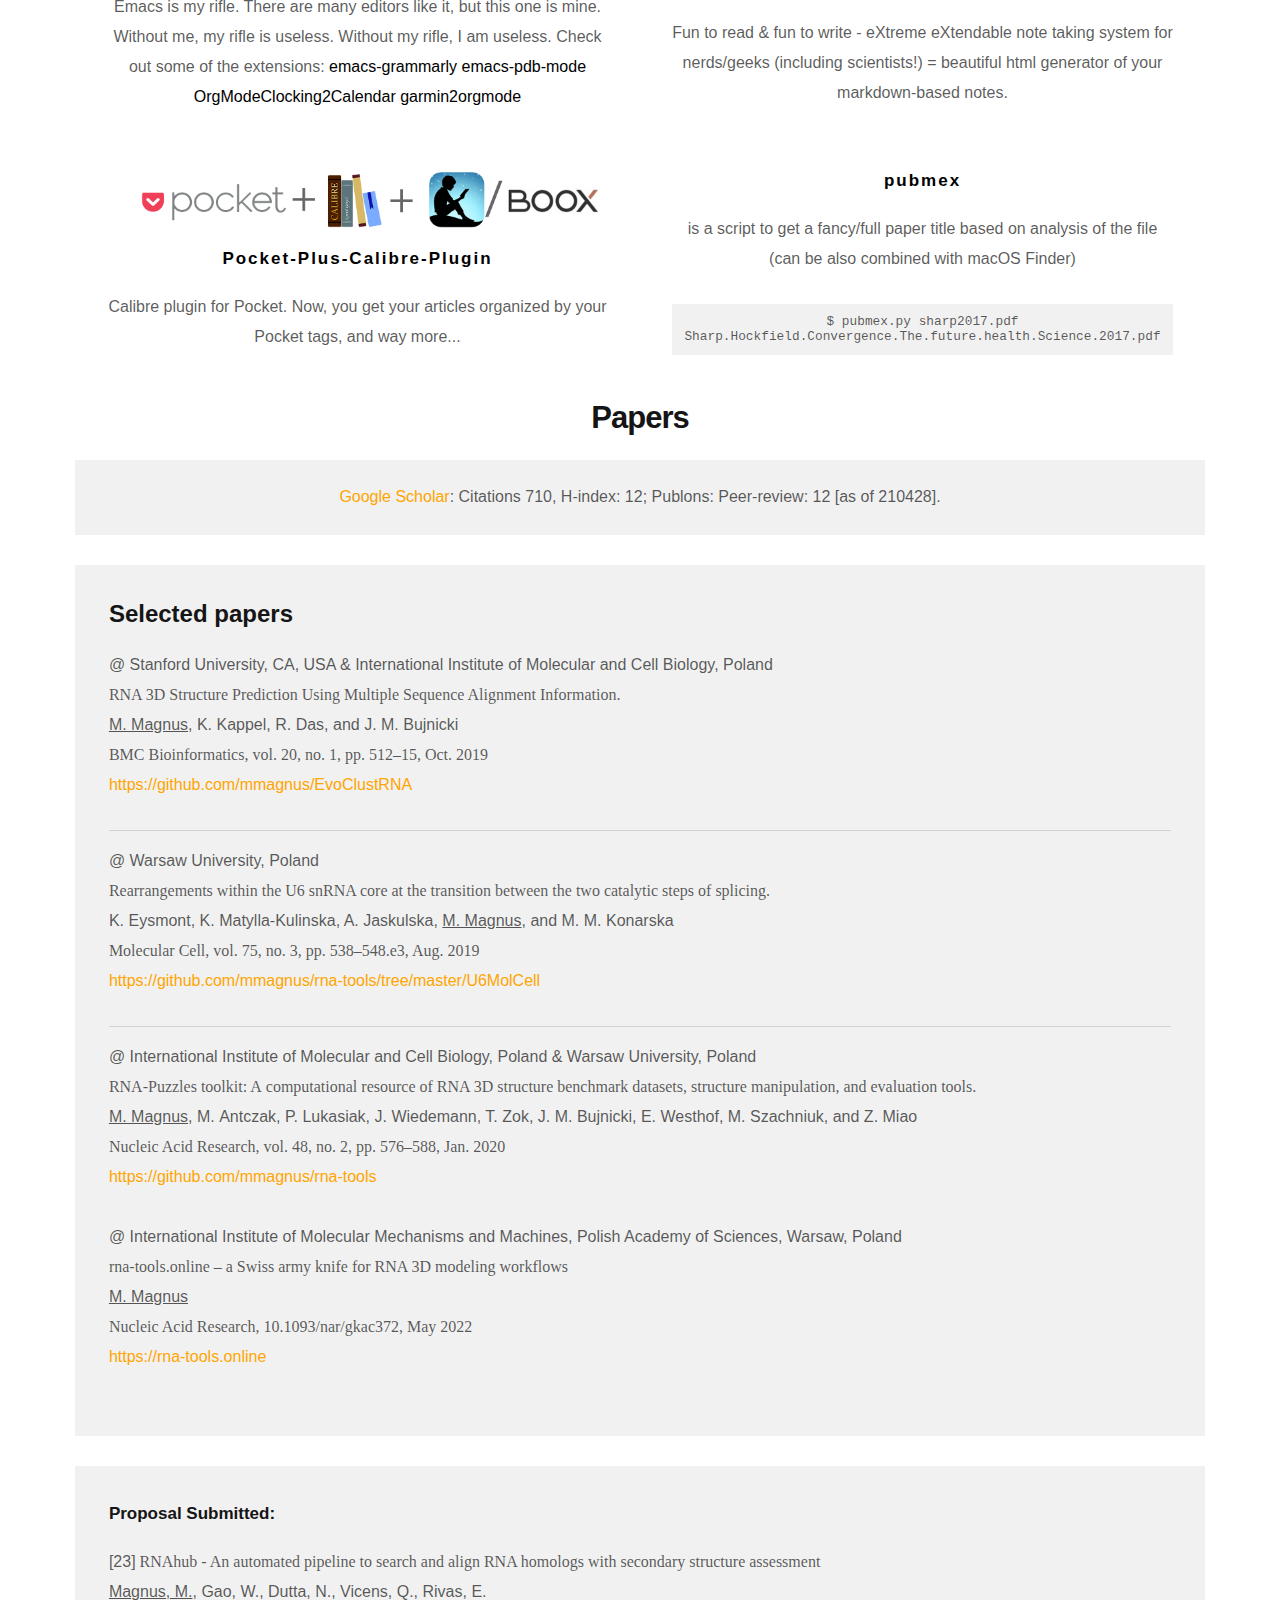
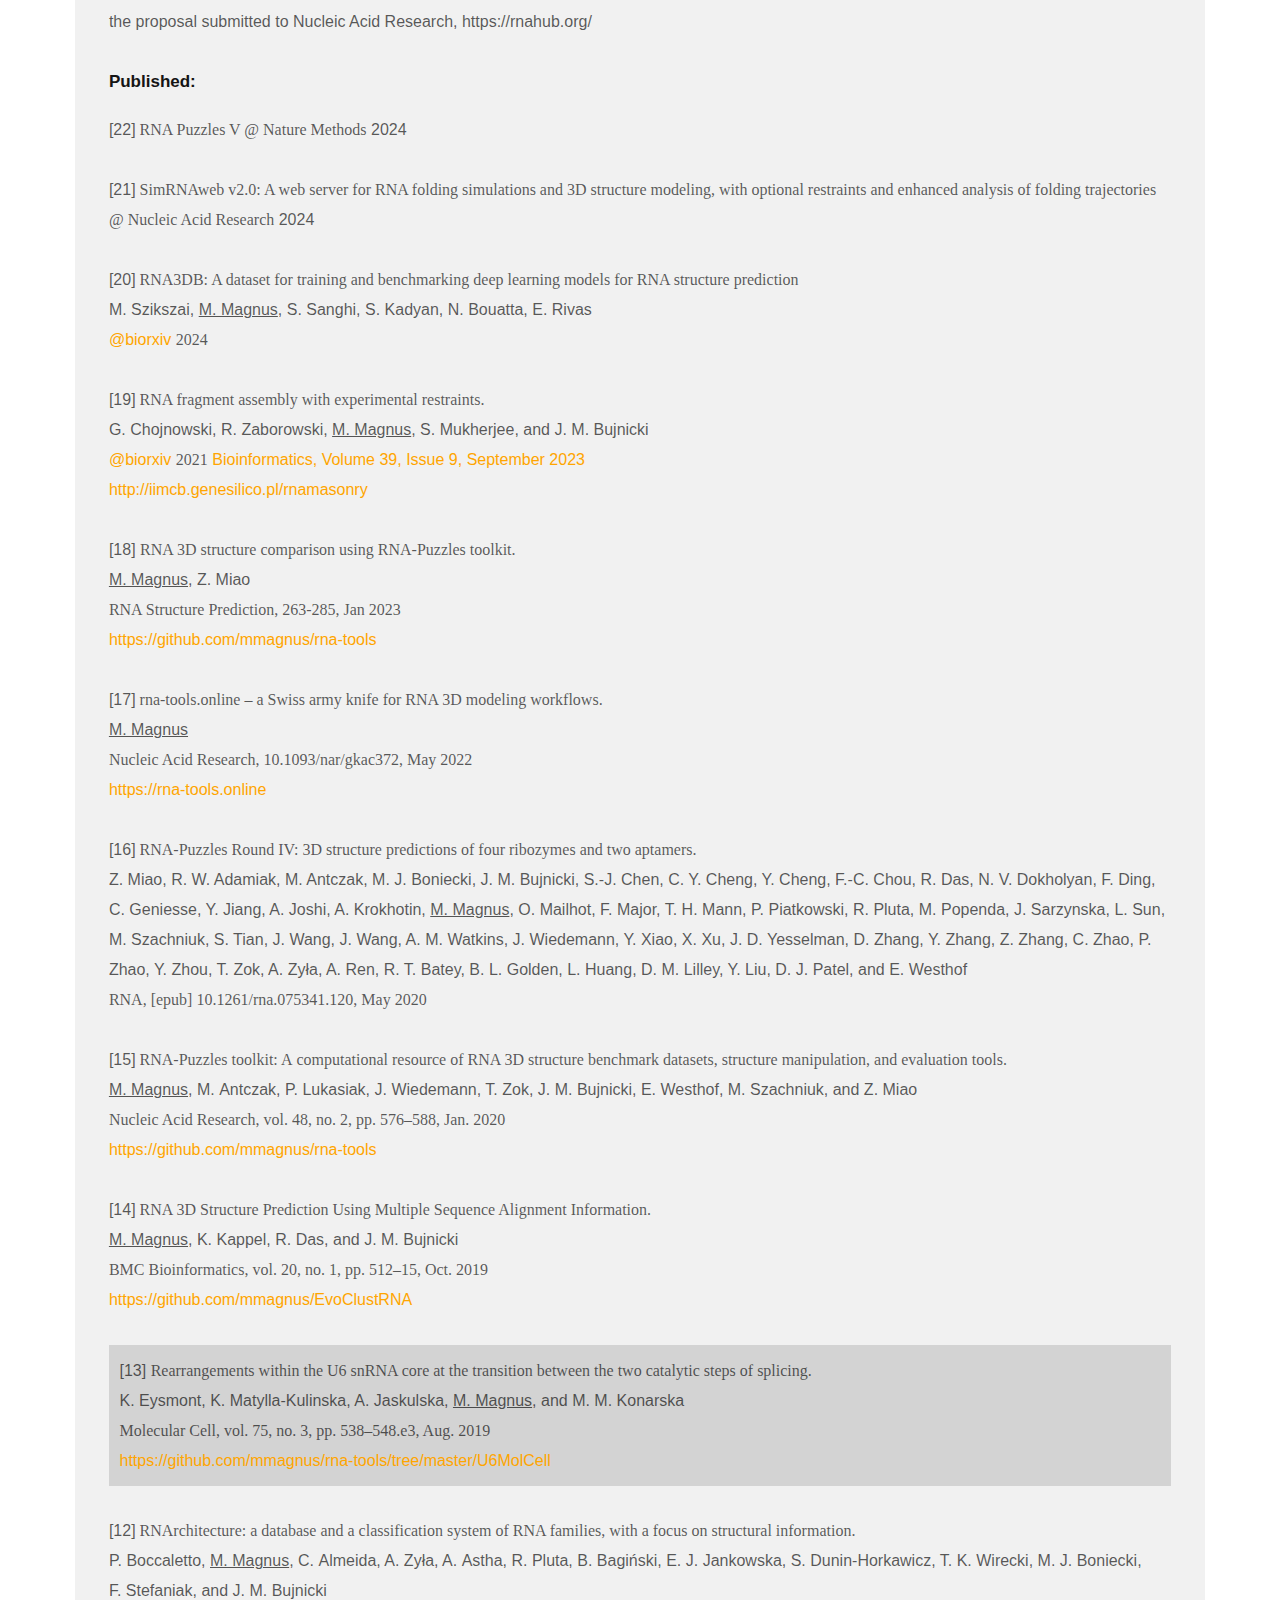
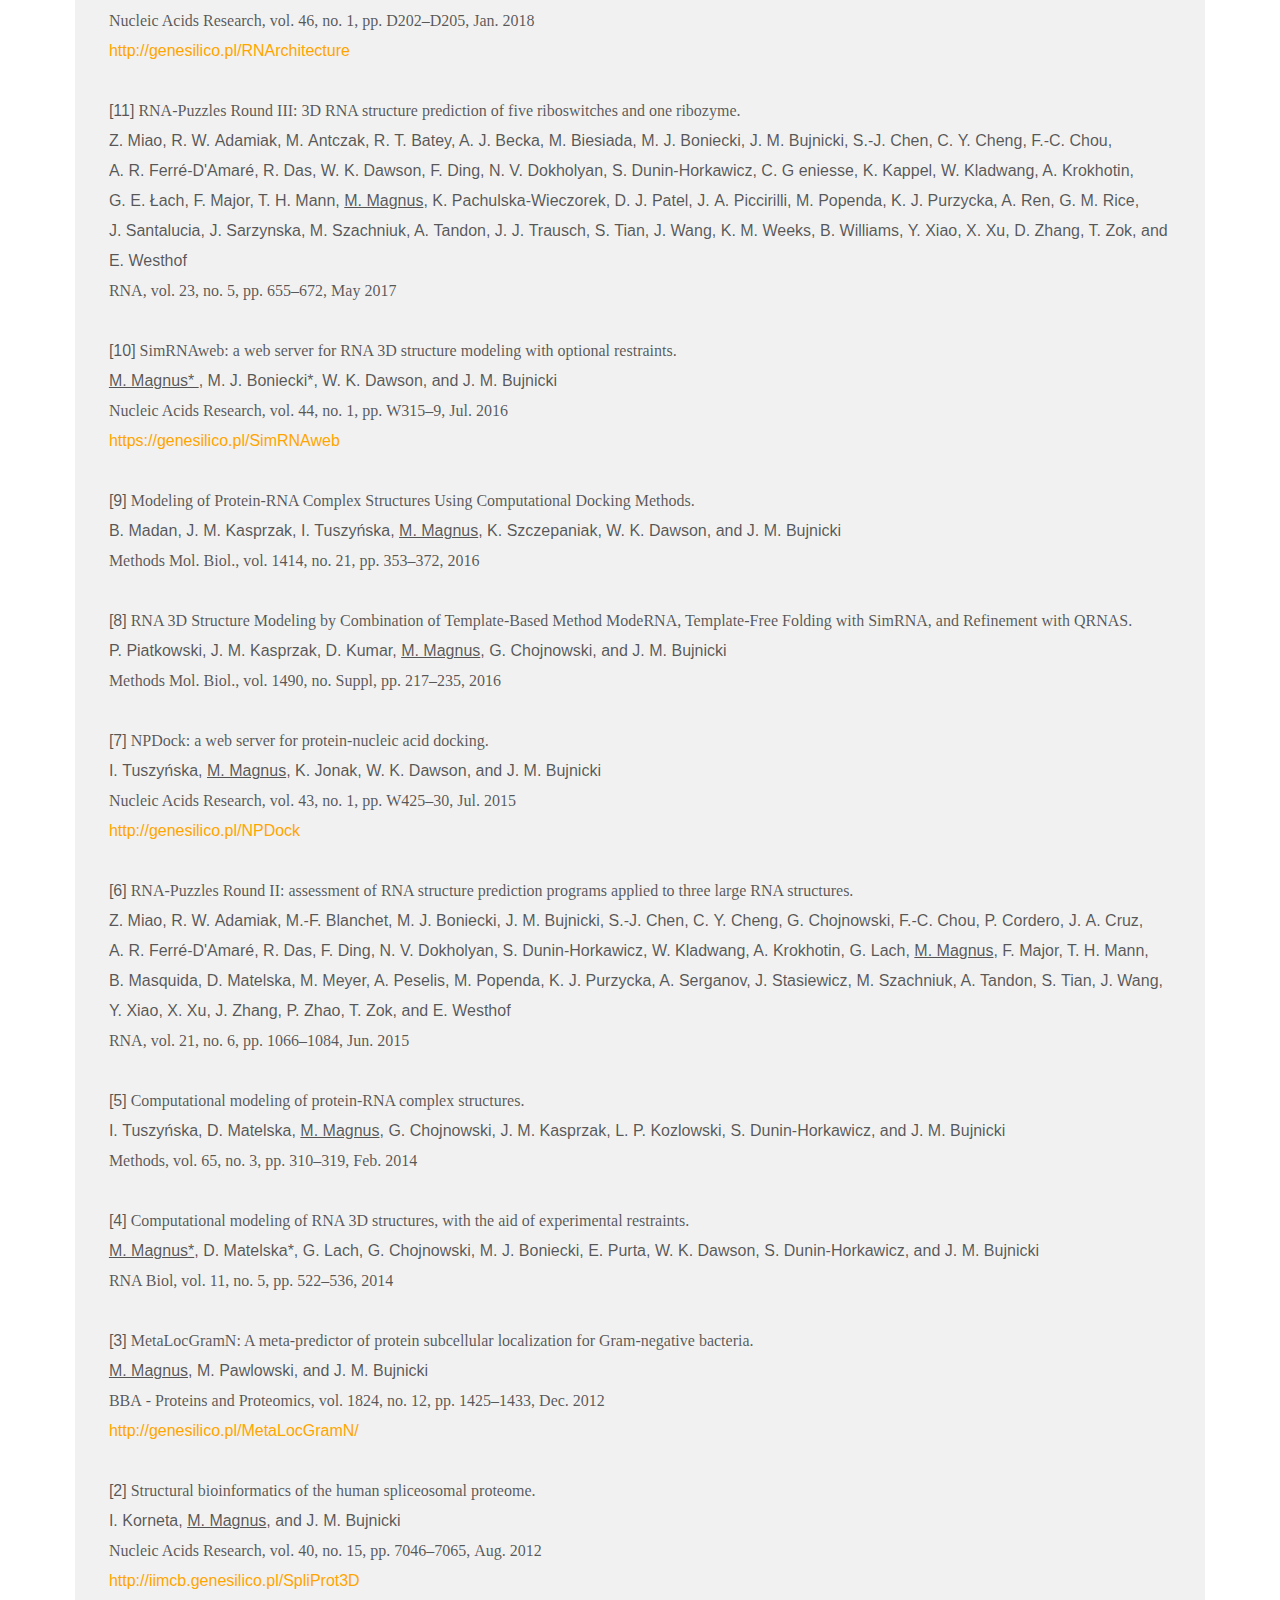
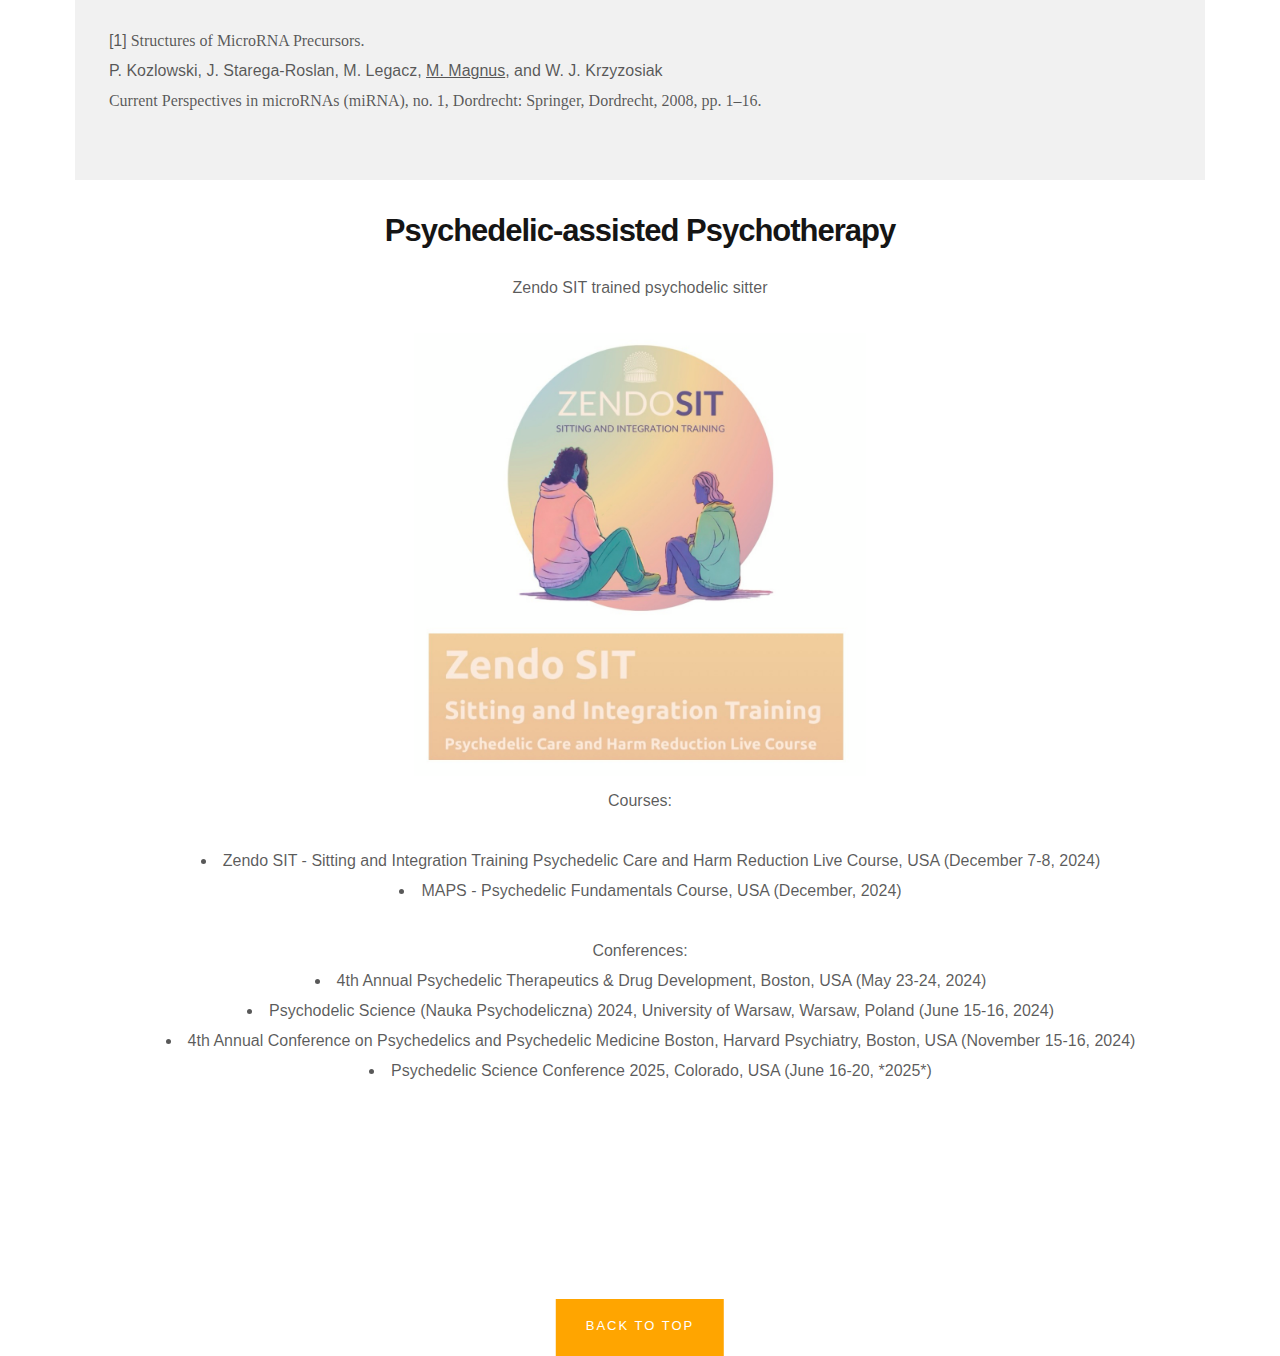
==== commit ca50c4c3: "Update index.html" ====
--- a/index.html
+++ b/index.html
@@ -381,9 +381,9 @@
 
 	<h4>Proposal Submitted:</h4>
 
-	<p>[23]<b>RNAhub - An automated pipeline to search and align RNA homologs with secondary structure assessment</b><be>
-	<u>Magnus, M.</u>,  Gao, W., Dutta, N., Vicens, Q., Rivas, E.<be>
-	the proposal submitted to Nucleic Acid Research, https://rnahub.org/<br>
+	<p>[23]<b> RNAhub - An automated pipeline to search and align RNA homologs with secondary structure assessment</b></br>
+	<u>Magnus, M.</u>,  Gao, W., Dutta, N., Vicens, Q., Rivas, E.</br>
+	the proposal submitted to Nucleic Acid Research, https://rnahub.org/</br>
 	</p>
 	
 <h4>Published:</h4>
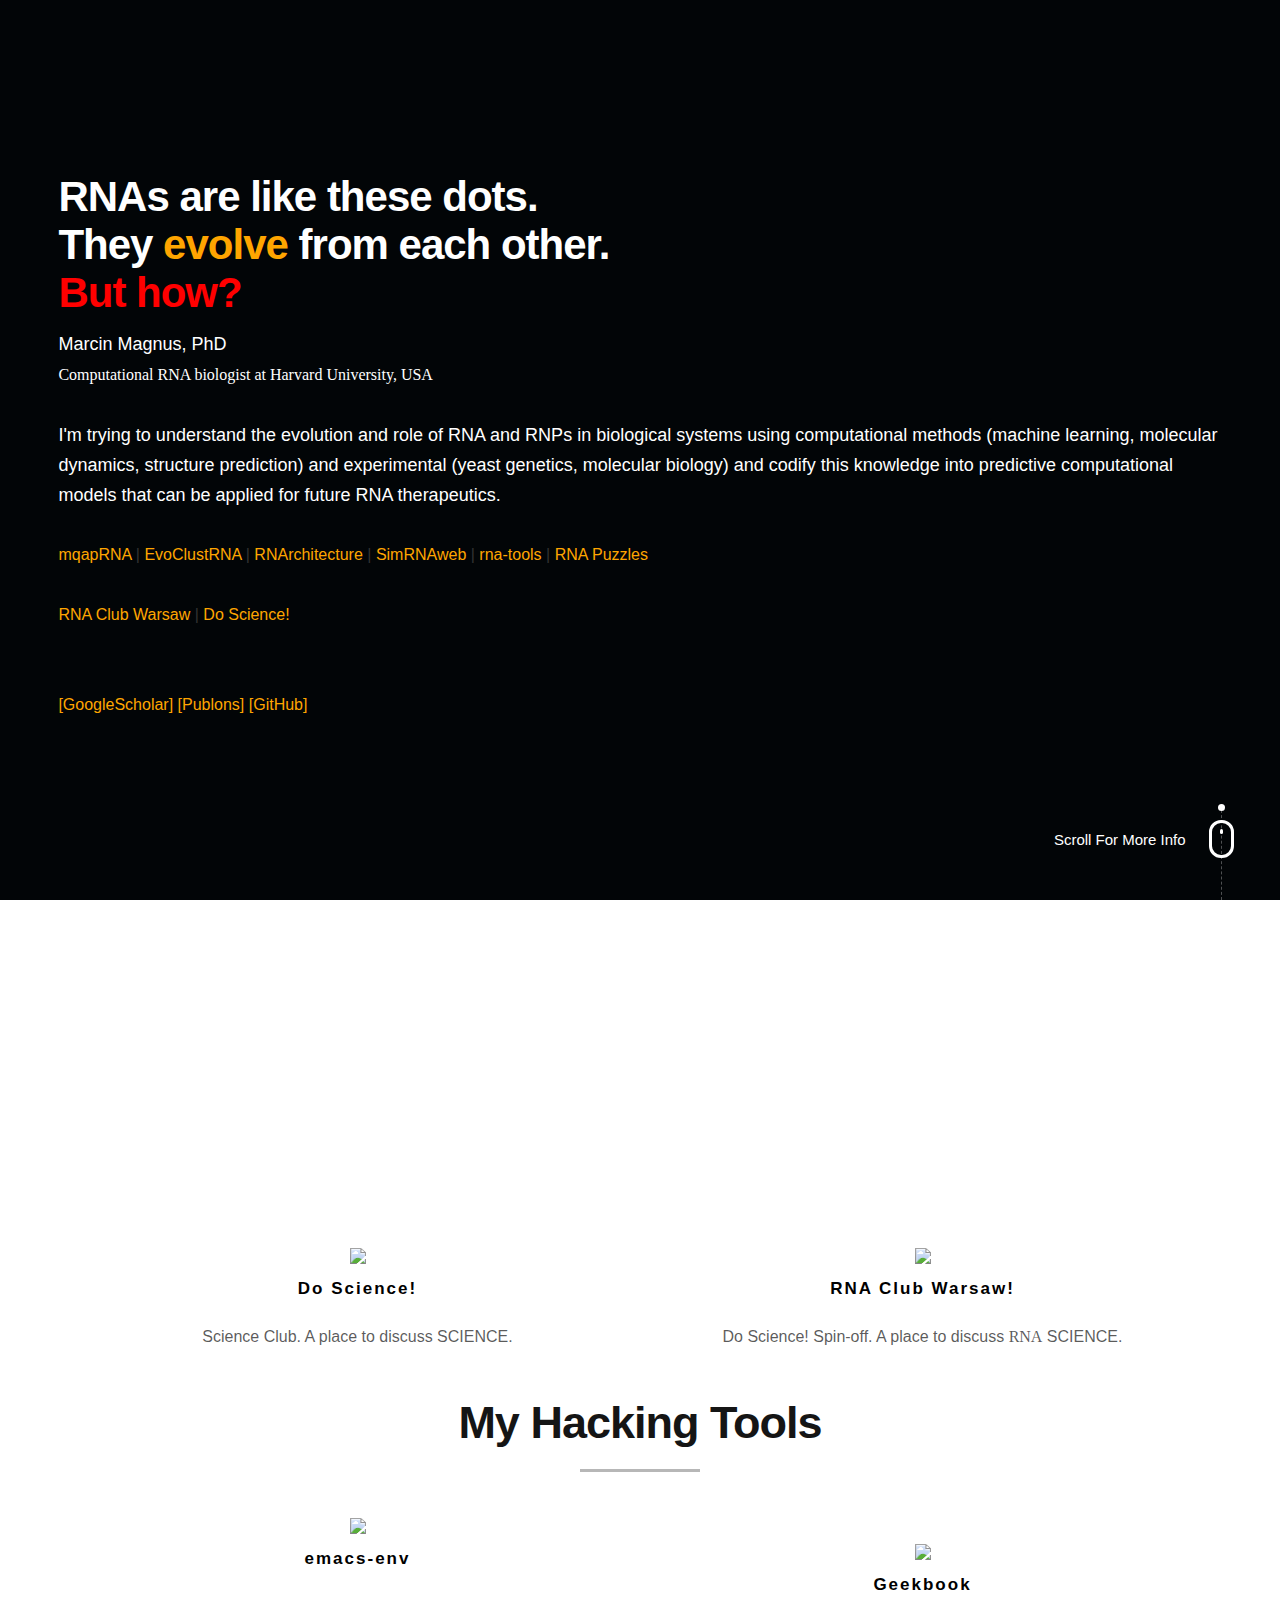
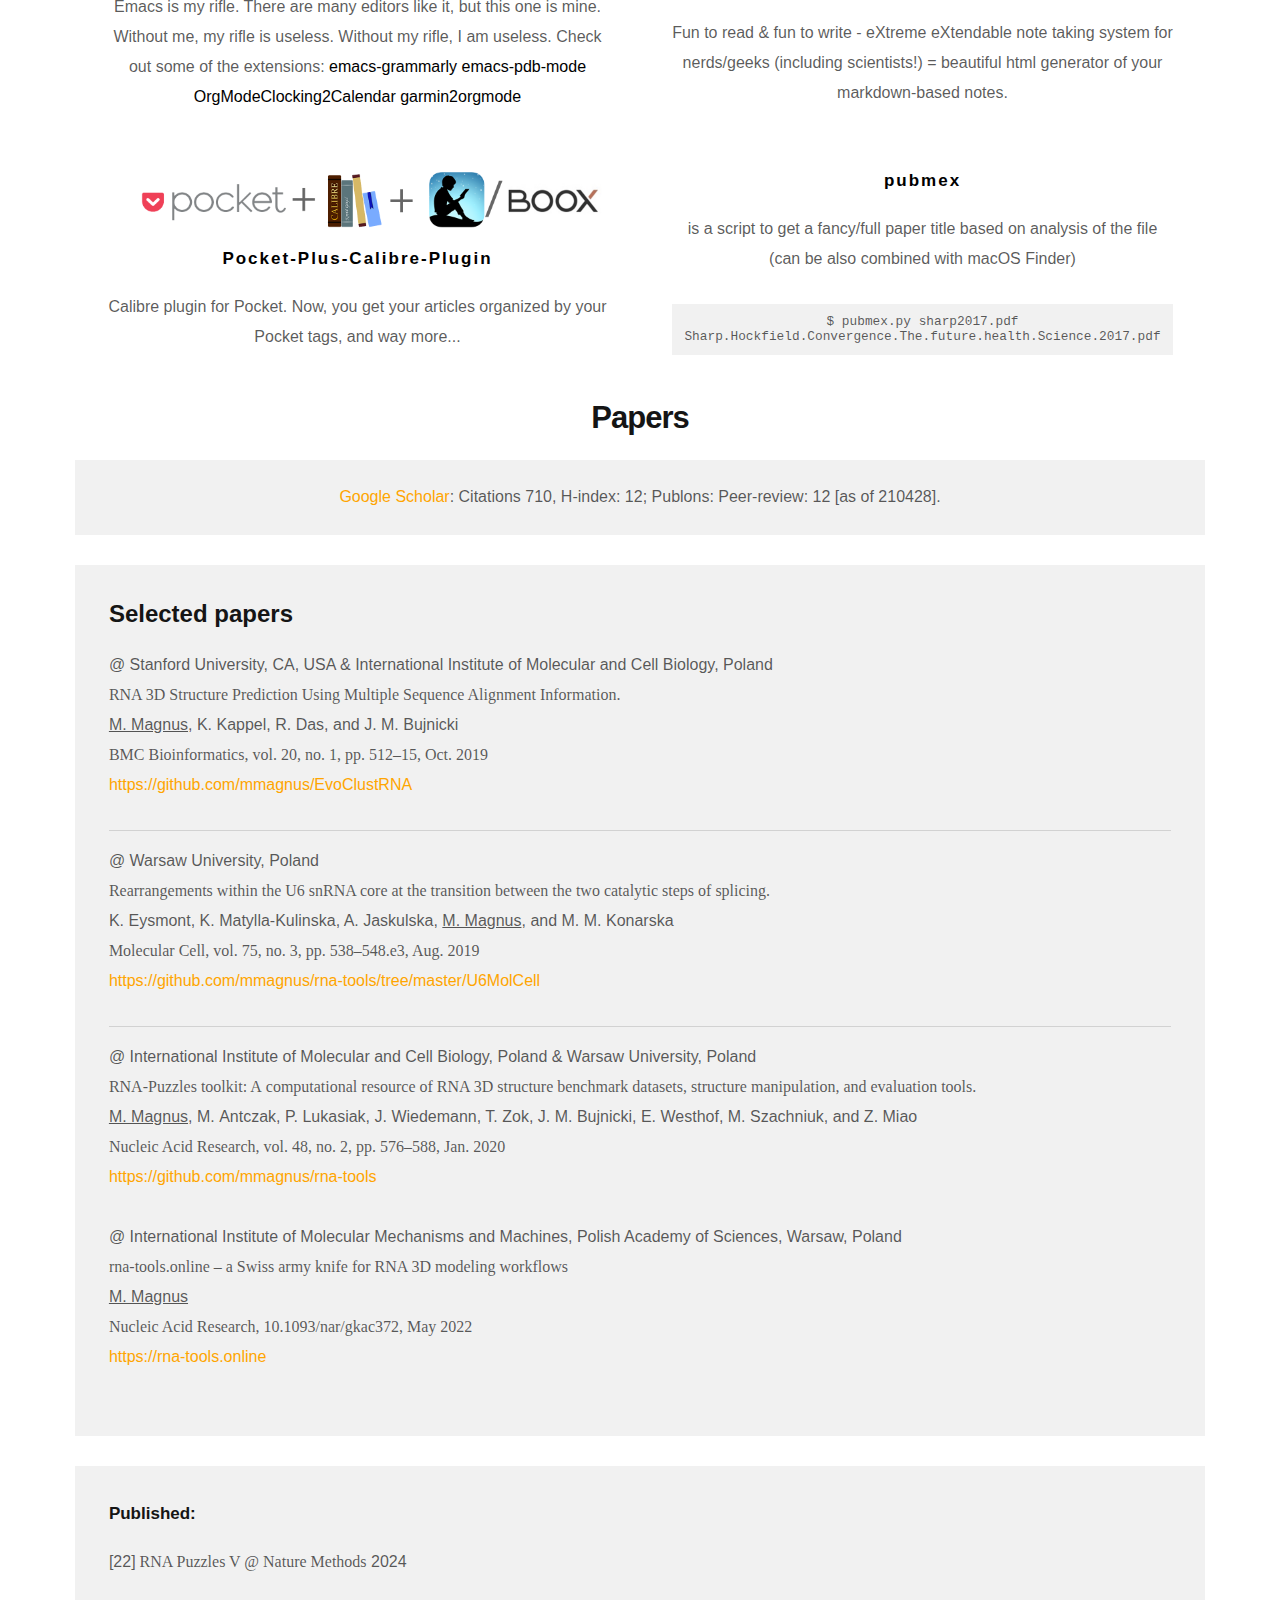
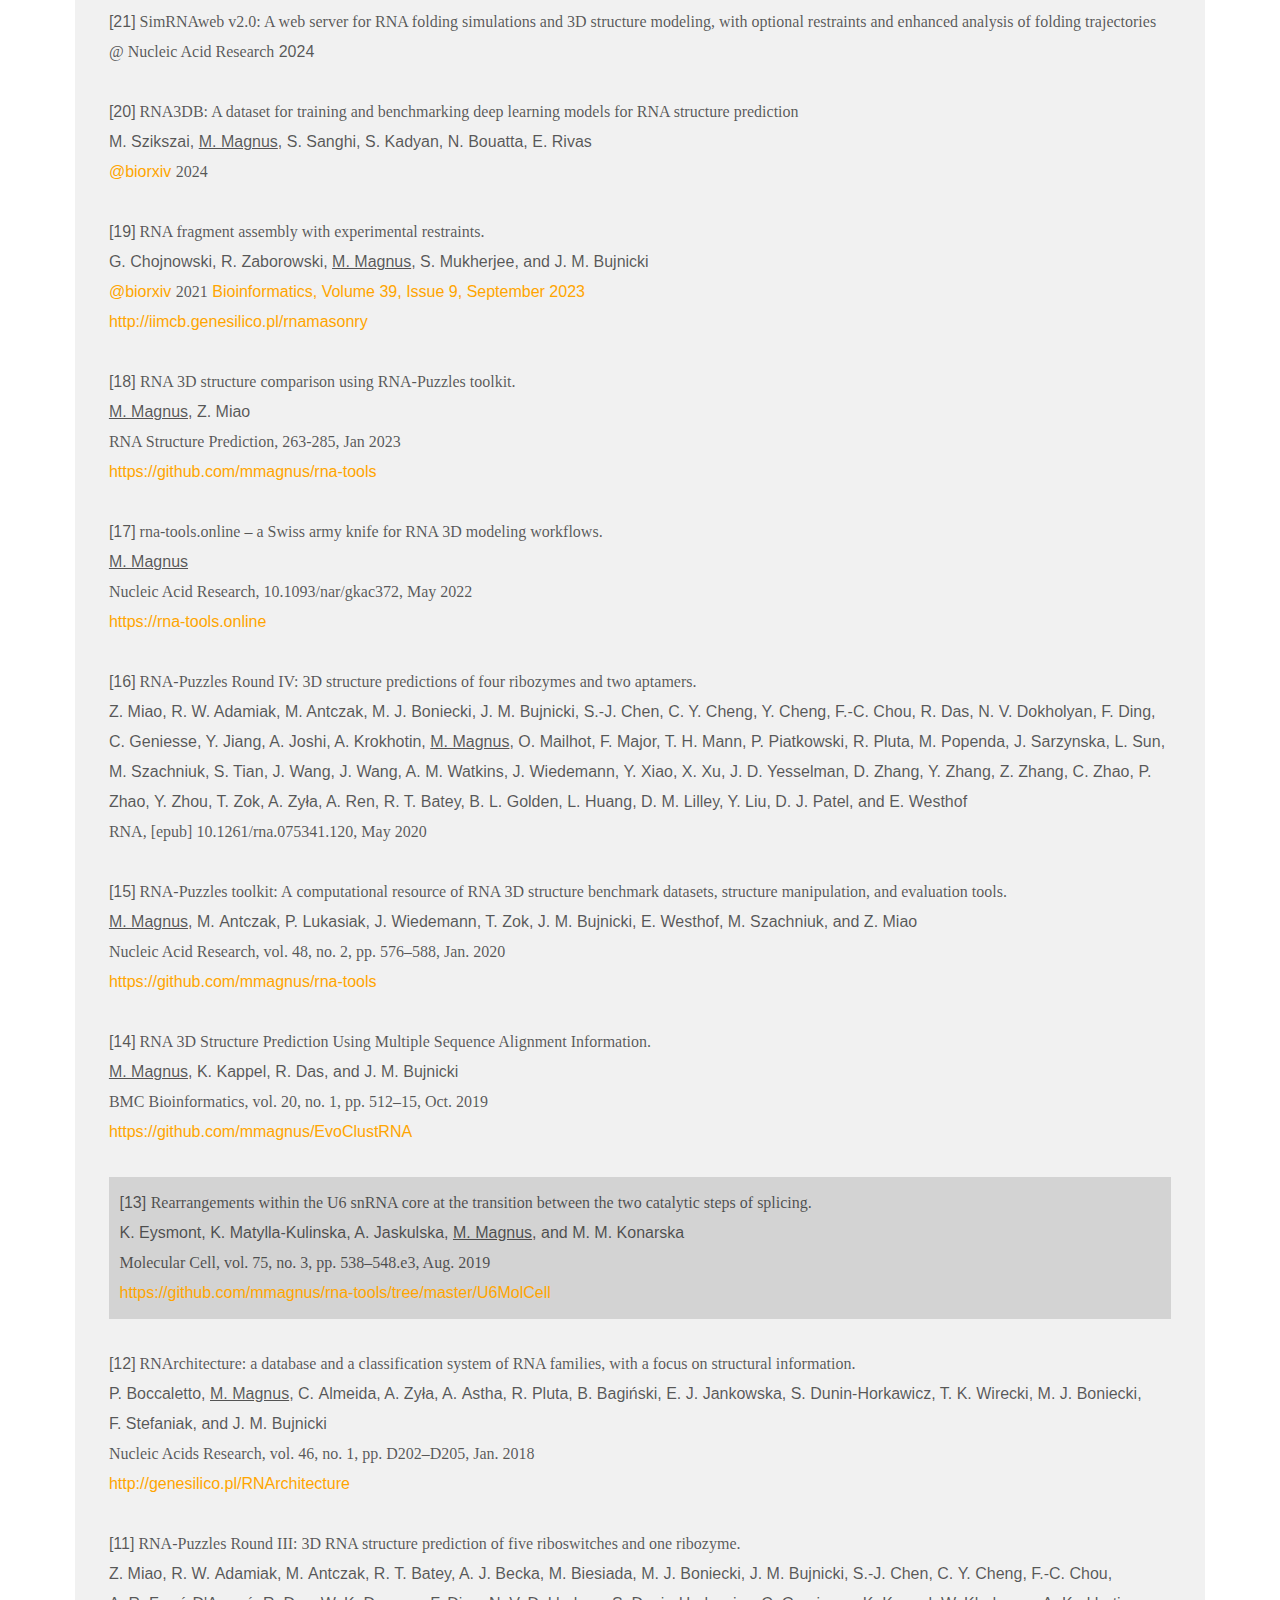
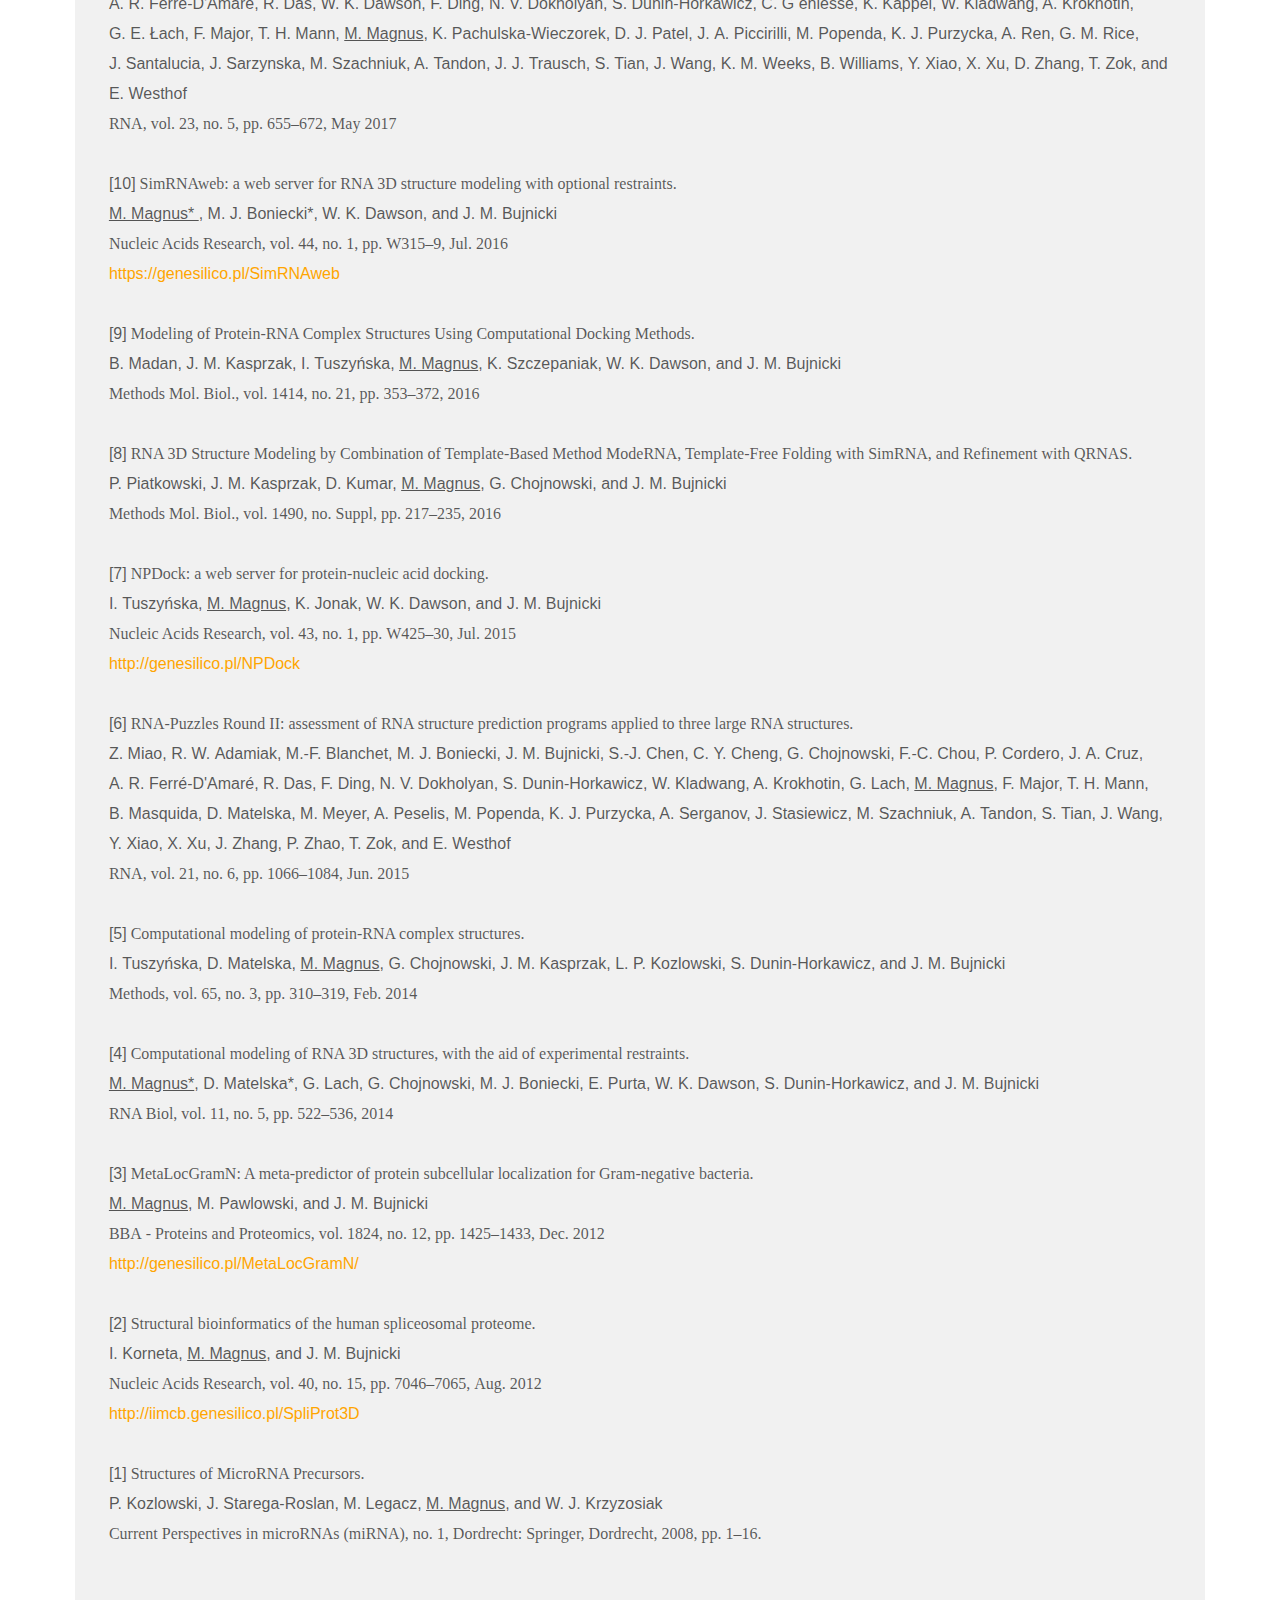
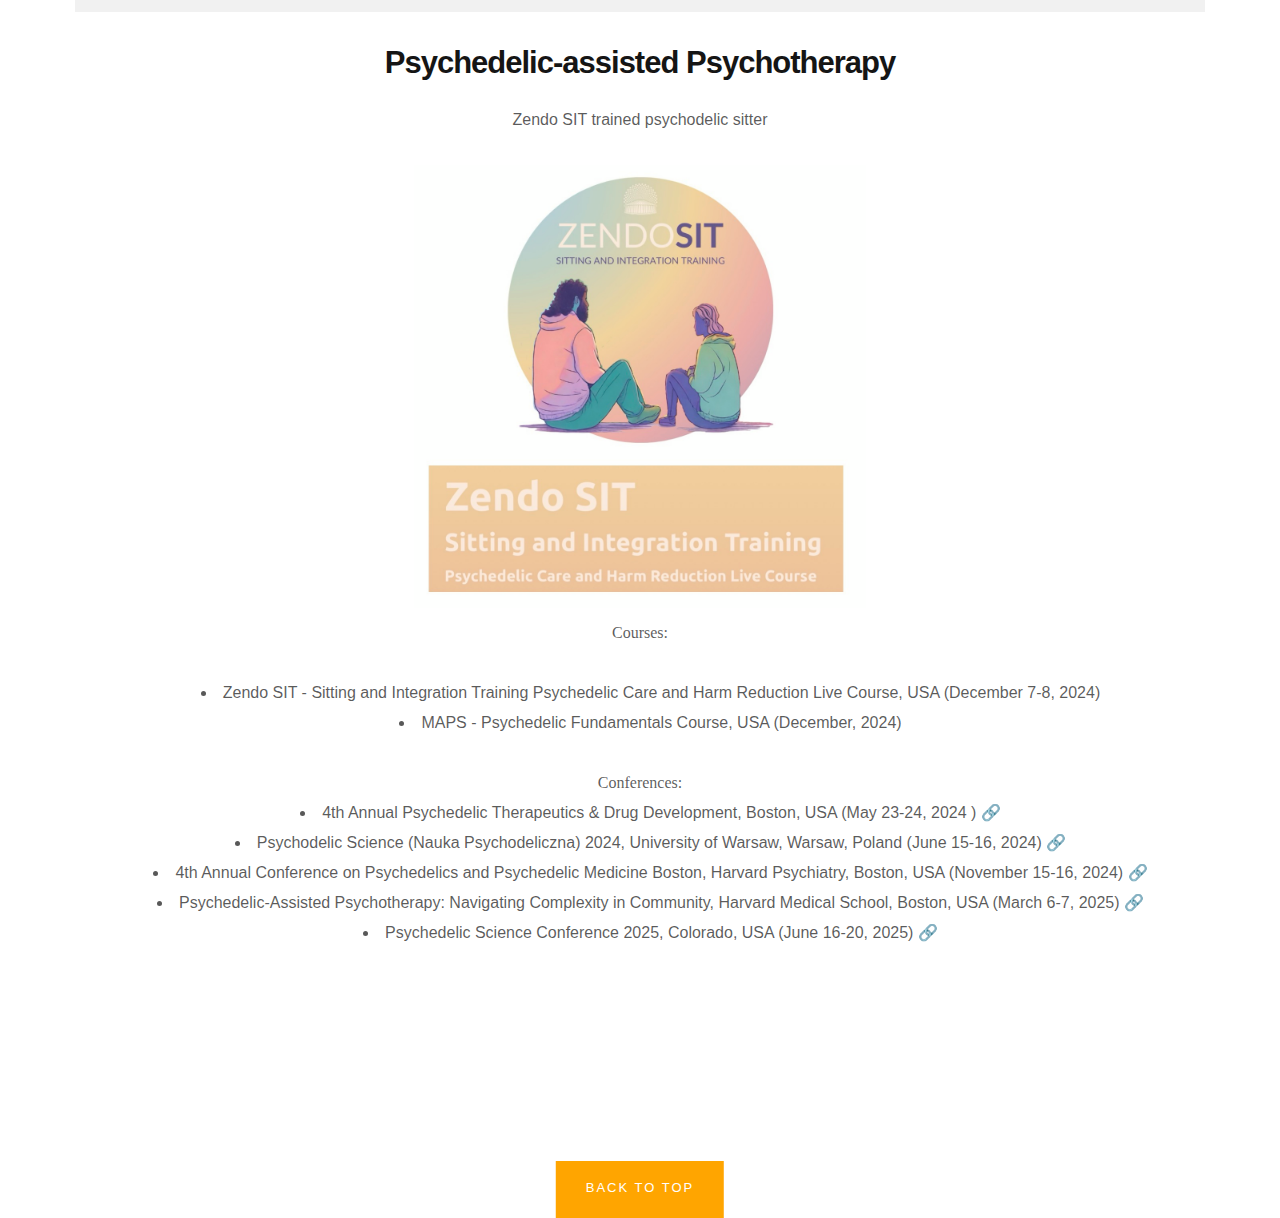
==== commit 20be5ff0: "up psil" ====
--- a/index.html
+++ b/index.html
@@ -379,13 +379,6 @@
 		       </br>
 <div style="text-align:left;background:#F1F1F1;padding:3%;word-wrap: normal;word-break:initial;hyphens: none;">
 
-	<h4>Proposal Submitted:</h4>
-
-	<p>[23]<b> RNAhub - An automated pipeline to search and align RNA homologs with secondary structure assessment</b></br>
-	<u>Magnus, M.</u>,  Gao, W., Dutta, N., Vicens, Q., Rivas, E.</br>
-	the proposal submitted to Nucleic Acid Research, https://rnahub.org/</br>
-	</p>
-	
 <h4>Published:</h4>
 
 <p>[22]<b> RNA Puzzles V @ <i>Nature Methods</i></b> 2024</br>
@@ -507,18 +500,21 @@
        }
   </style>
   
-<p>Courses:
+	      <p><b>Courses:</b>
   <ul>
     <li>Zendo SIT - Sitting and Integration Training Psychedelic Care and Harm Reduction Live Course, USA (December 7-8, 2024)</li>
     <li>MAPS - Psychedelic Fundamentals Course, USA (December, 2024)</li>
   </ul>
 
-Conferences:
+  <b>Conferences:</b>
+
 <ul>
-  <li>4th Annual Psychedelic Therapeutics & Drug Development, Boston, USA (May 23-24, 2024)</li>
-  <li>Psychodelic Science (Nauka Psychodeliczna) 2024, University of Warsaw, Warsaw, Poland (June 15-16, 2024)</li>
-<li>4th Annual Conference on Psychedelics and Psychedelic Medicine Boston, Harvard Psychiatry, Boston, USA (November 15-16, 2024)</li>
-  <li>Psychedelic Science Conference 2025, Colorado, USA (June 16-20, *2025*)</li>
+  <li>4th Annual Psychedelic Therapeutics & Drug Development, Boston, USA (May 23-24, 2024 ) <a href="https://arrowheadpublishers.com/conferences/174-the-3rd-annual-psychedelic-therapeutics-and-drug-development-conference">🔗</a></li>
+  <li>Psychodelic Science (Nauka Psychodeliczna) 2024, University of Warsaw, Warsaw, Poland (June 15-16, 2024) <a href="https://naukapsychodeliczna.org">🔗</a></li>
+  <li>4th Annual Conference on Psychedelics and Psychedelic Medicine Boston</a>, Harvard Psychiatry, Boston, USA (November 15-16, 2024) <a href="https://lms.mghcme.org/psychedelics2024#group-tabs-node-course-default2">🔗</a></li>
+  <li>Psychedelic-Assisted Psychotherapy: Navigating Complexity in Community</a>, Harvard Medical School, Boston, USA (March 6-7, 2025) <a href="https://cmecatalog.hms.harvard.edu/psychedelic-assisted-psychotherapy/agenda">🔗</a></li>
+
+  <li>Psychedelic Science Conference 2025, Colorado, USA (June 16-20, 2025) <a href="https://www.psychedelicscience.org">🔗</a></li>
 </ul>
 </p>
    		</div> <!-- twelve -->
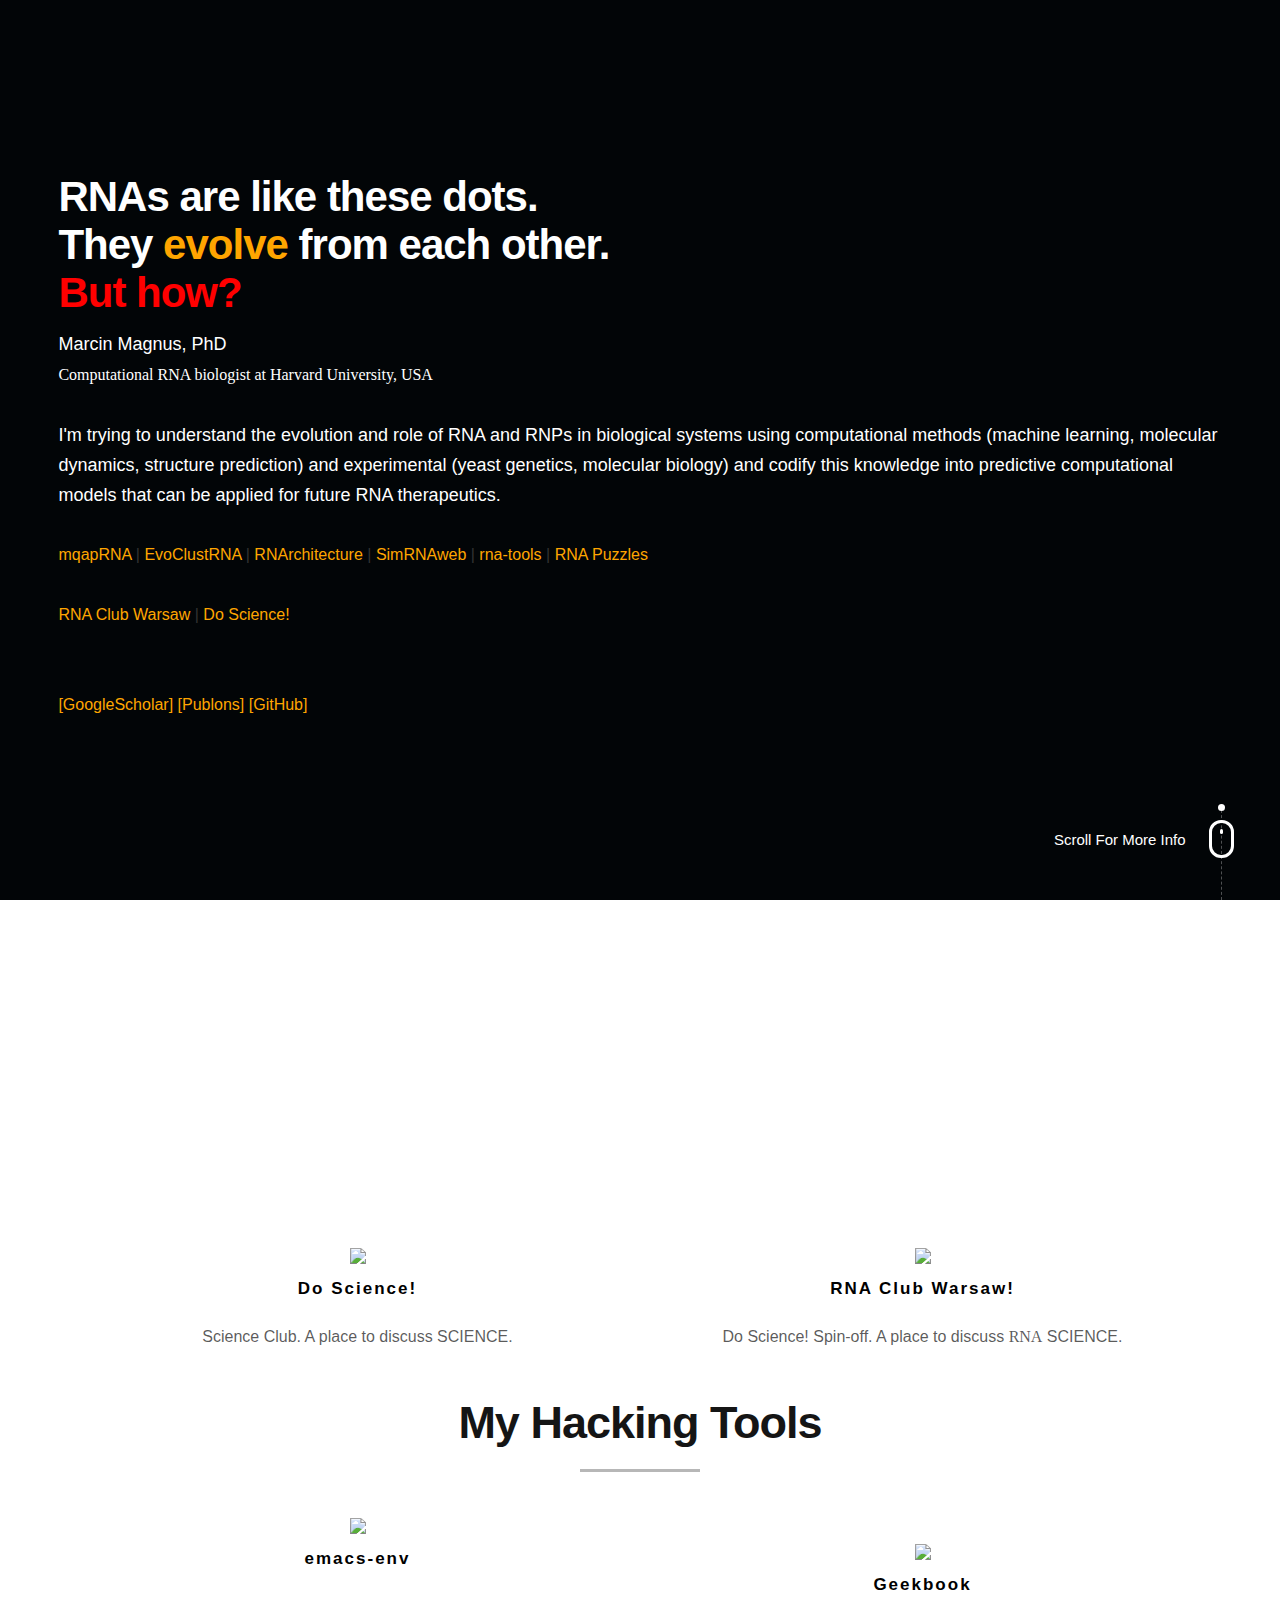
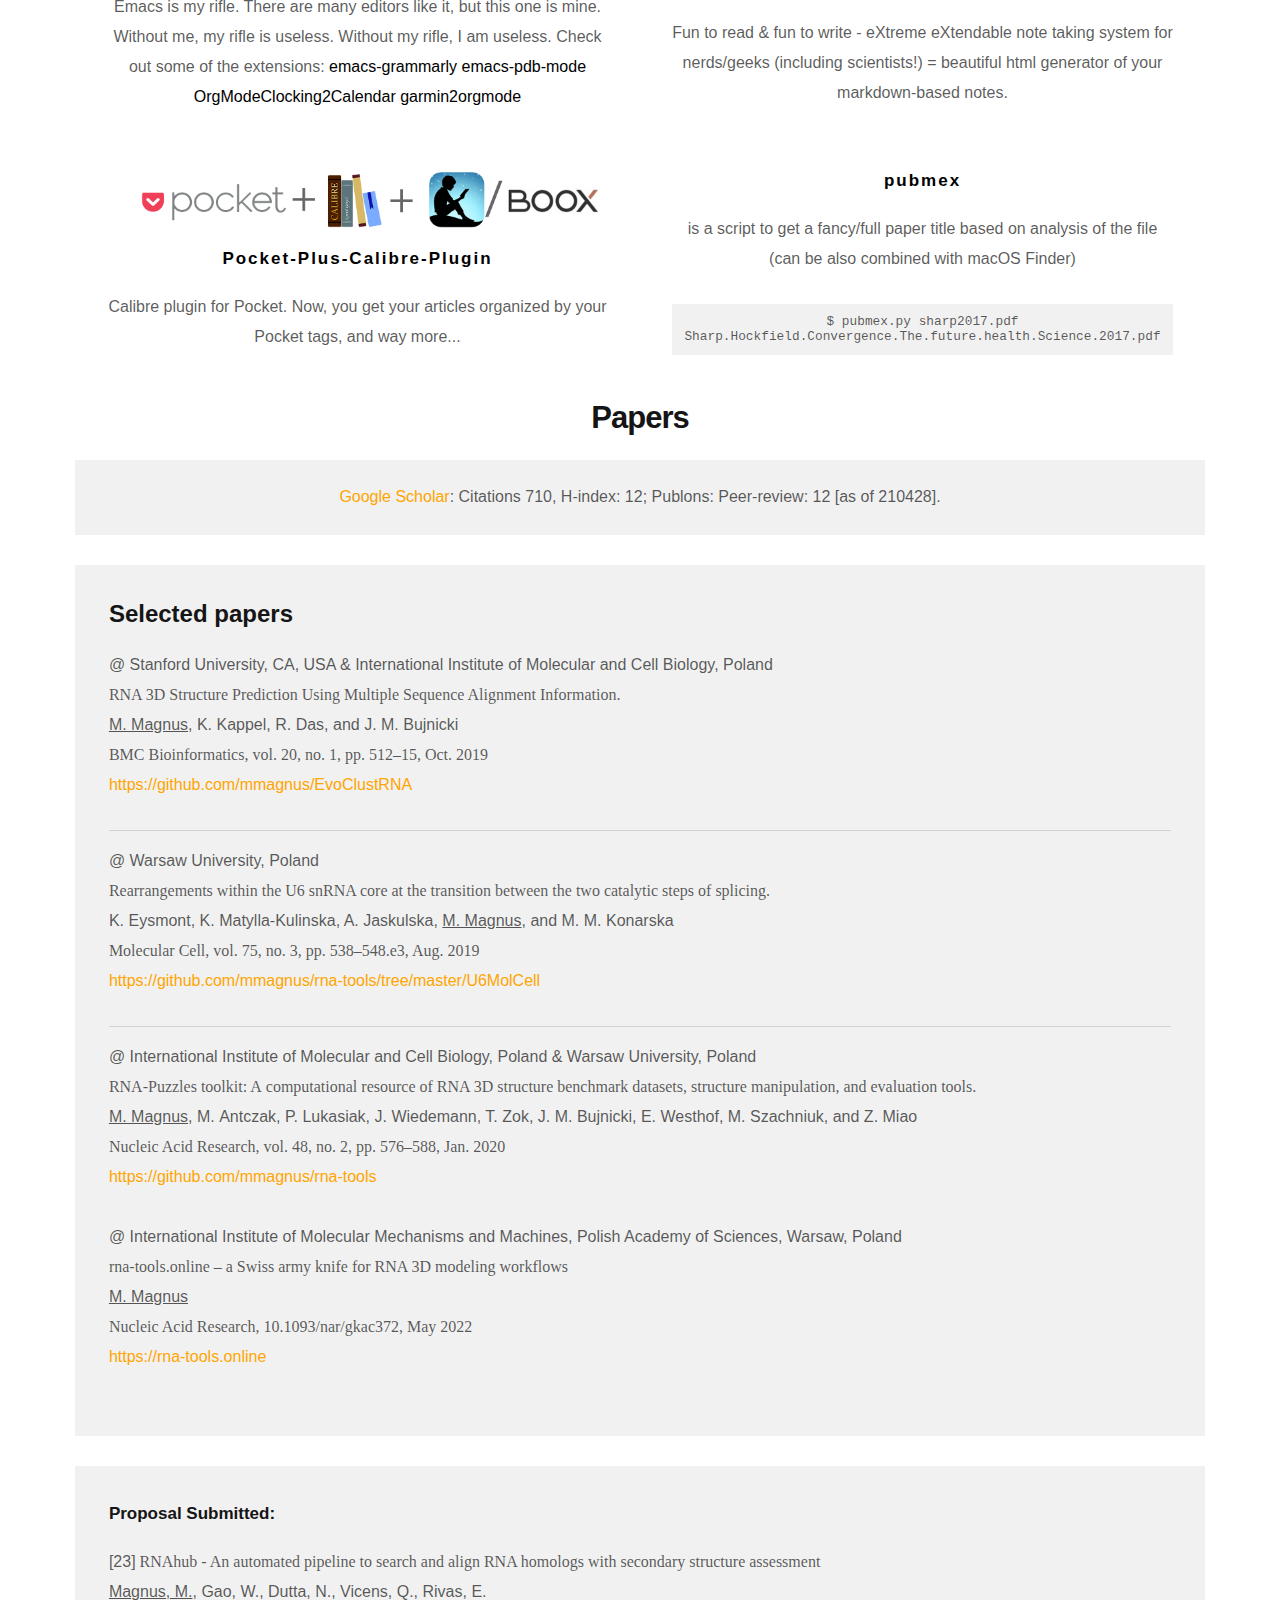
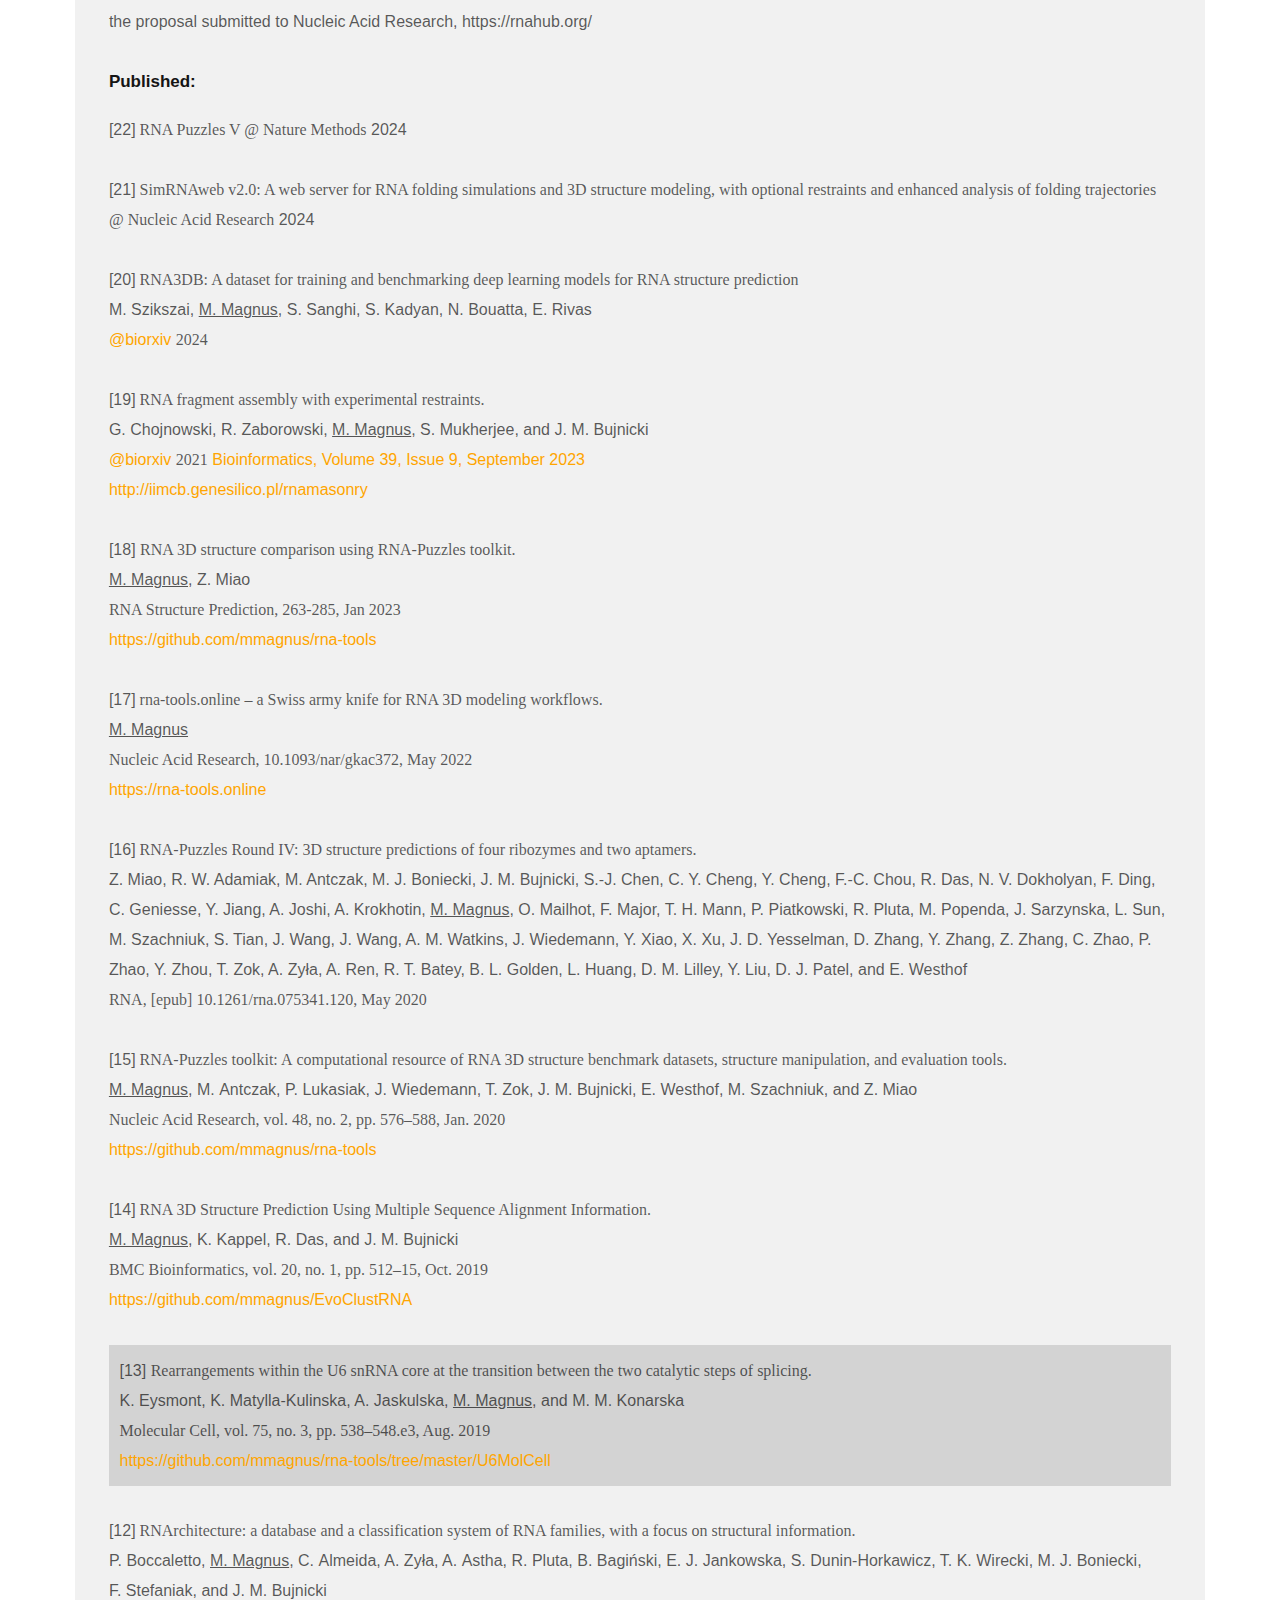
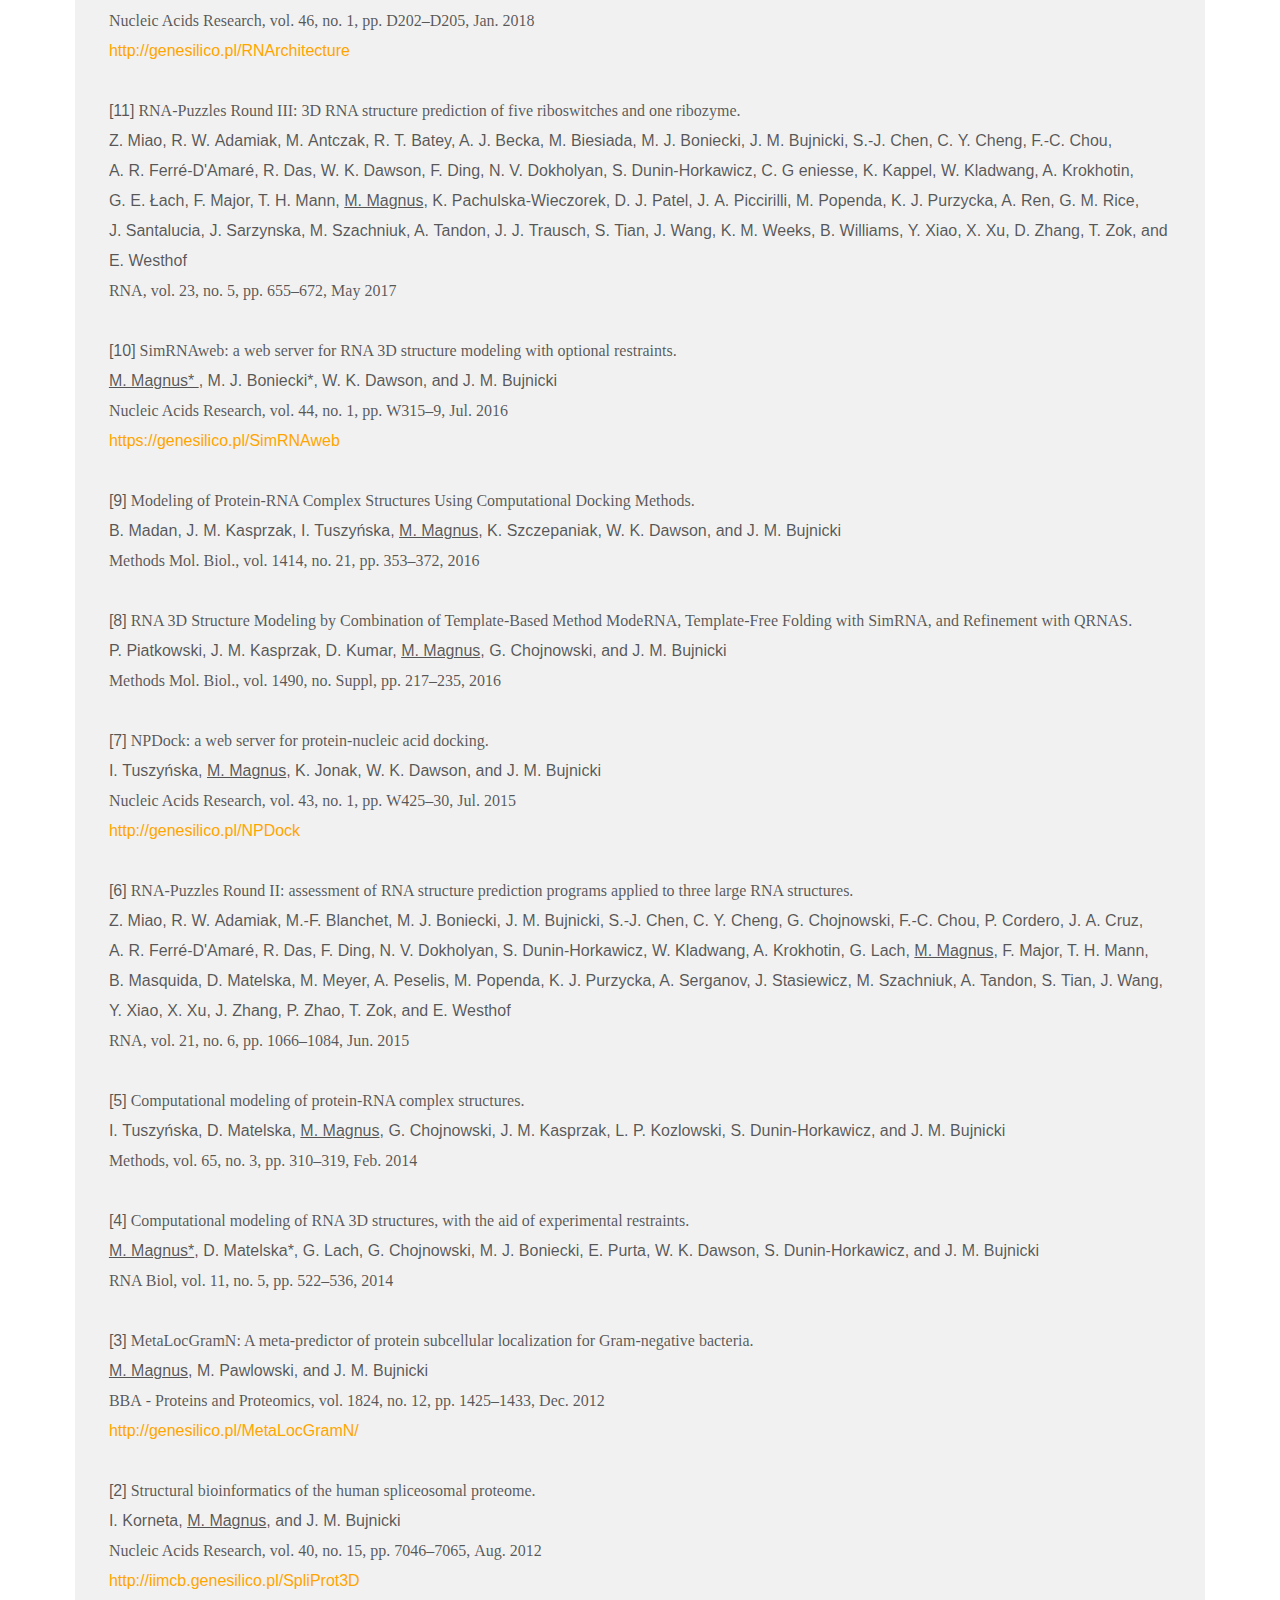
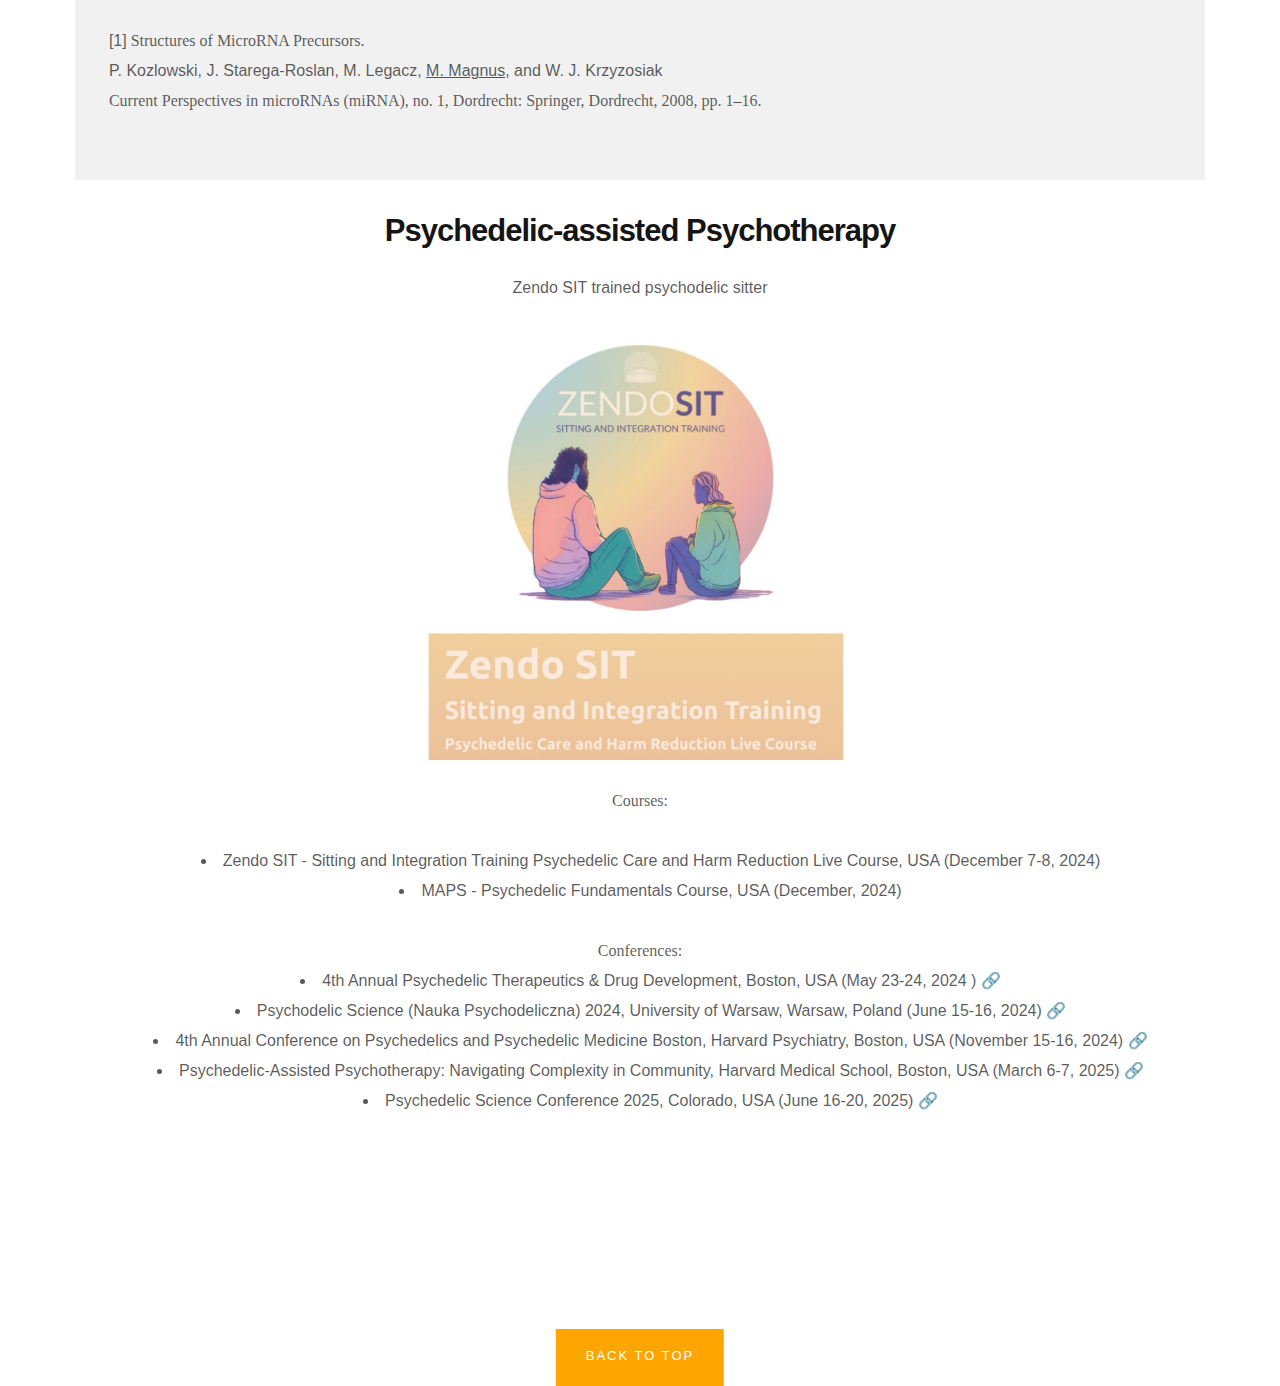
==== commit cadf225b: "Merge branch 'master' of github.com:mmagnus/mmagnus.github.io" ====
--- a/index.html
+++ b/index.html
@@ -379,6 +379,13 @@
 		       </br>
 <div style="text-align:left;background:#F1F1F1;padding:3%;word-wrap: normal;word-break:initial;hyphens: none;">
 
+	<h4>Proposal Submitted:</h4>
+
+	<p>[23]<b> RNAhub - An automated pipeline to search and align RNA homologs with secondary structure assessment</b></br>
+	<u>Magnus, M.</u>,  Gao, W., Dutta, N., Vicens, Q., Rivas, E.</br>
+	the proposal submitted to Nucleic Acid Research, https://rnahub.org/</br>
+	</p>
+	
 <h4>Published:</h4>
 
 <p>[22]<b> RNA Puzzles V @ <i>Nature Methods</i></b> 2024</br>
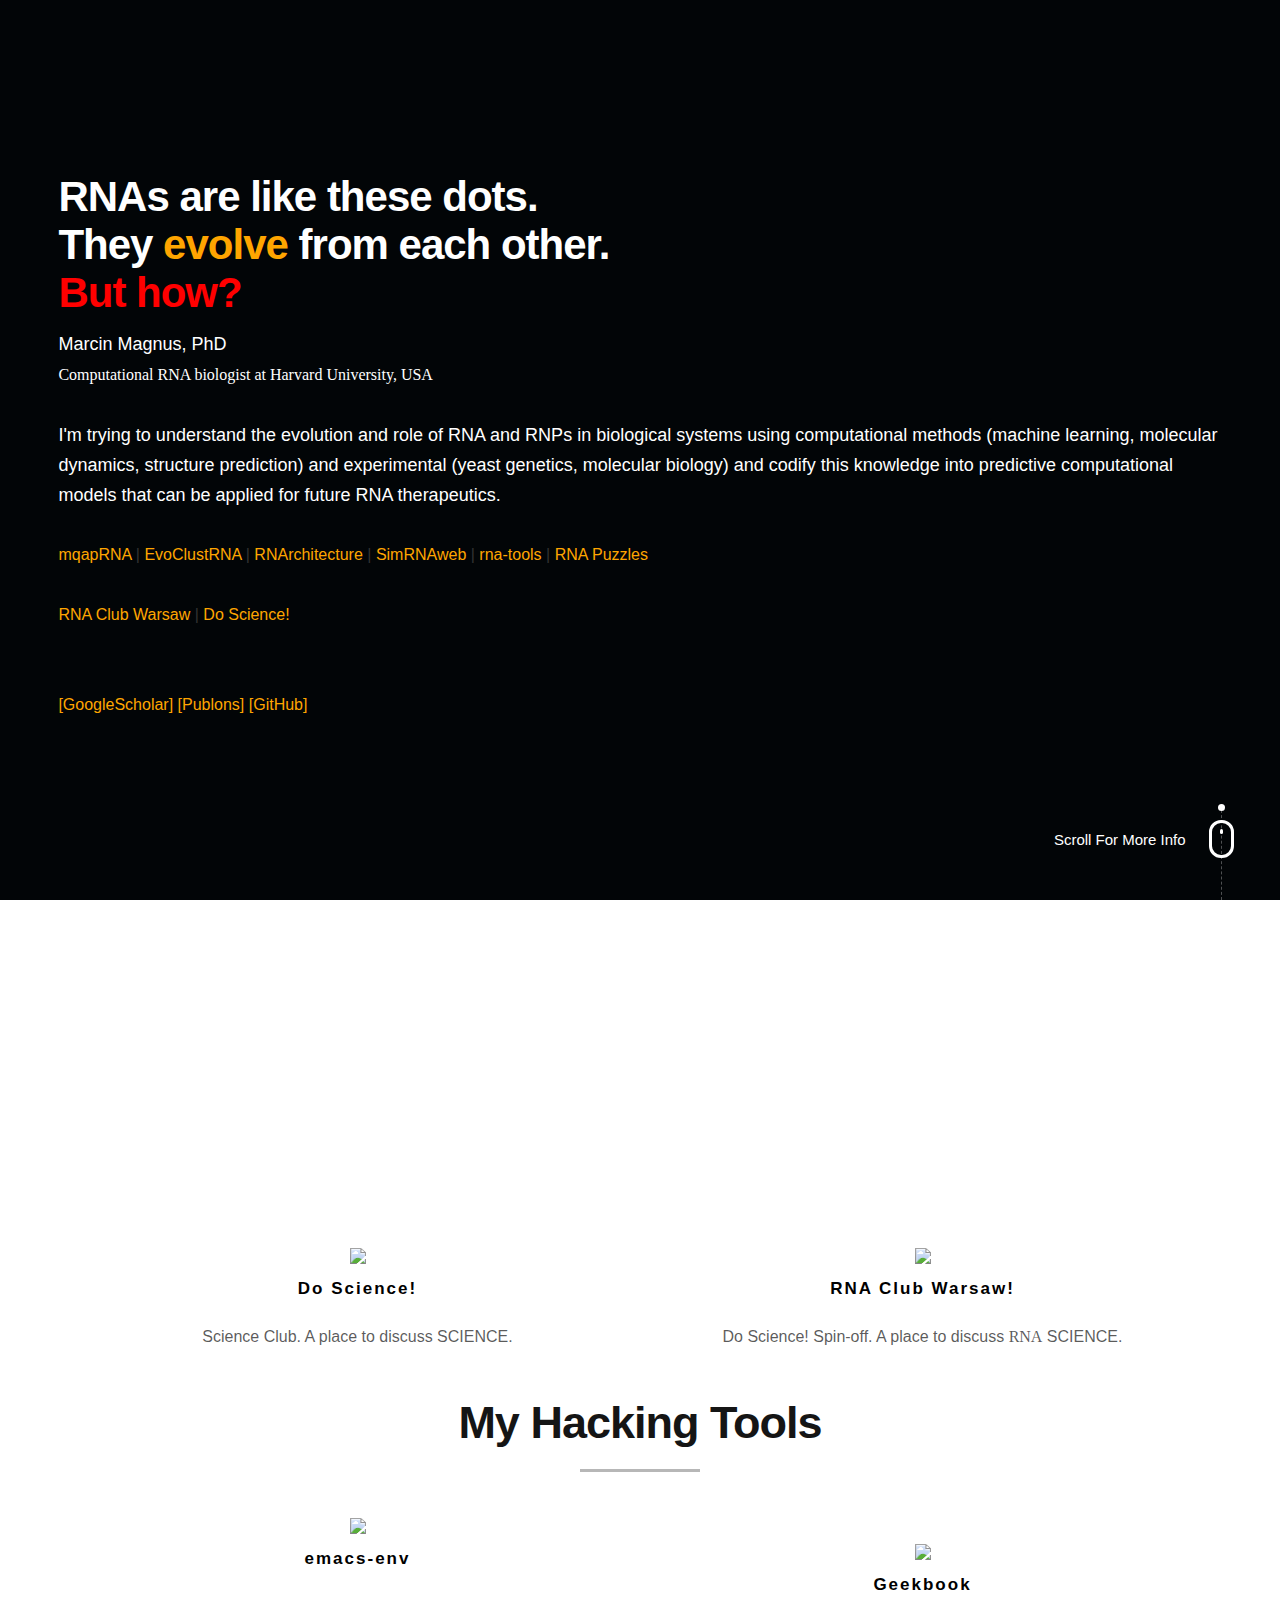
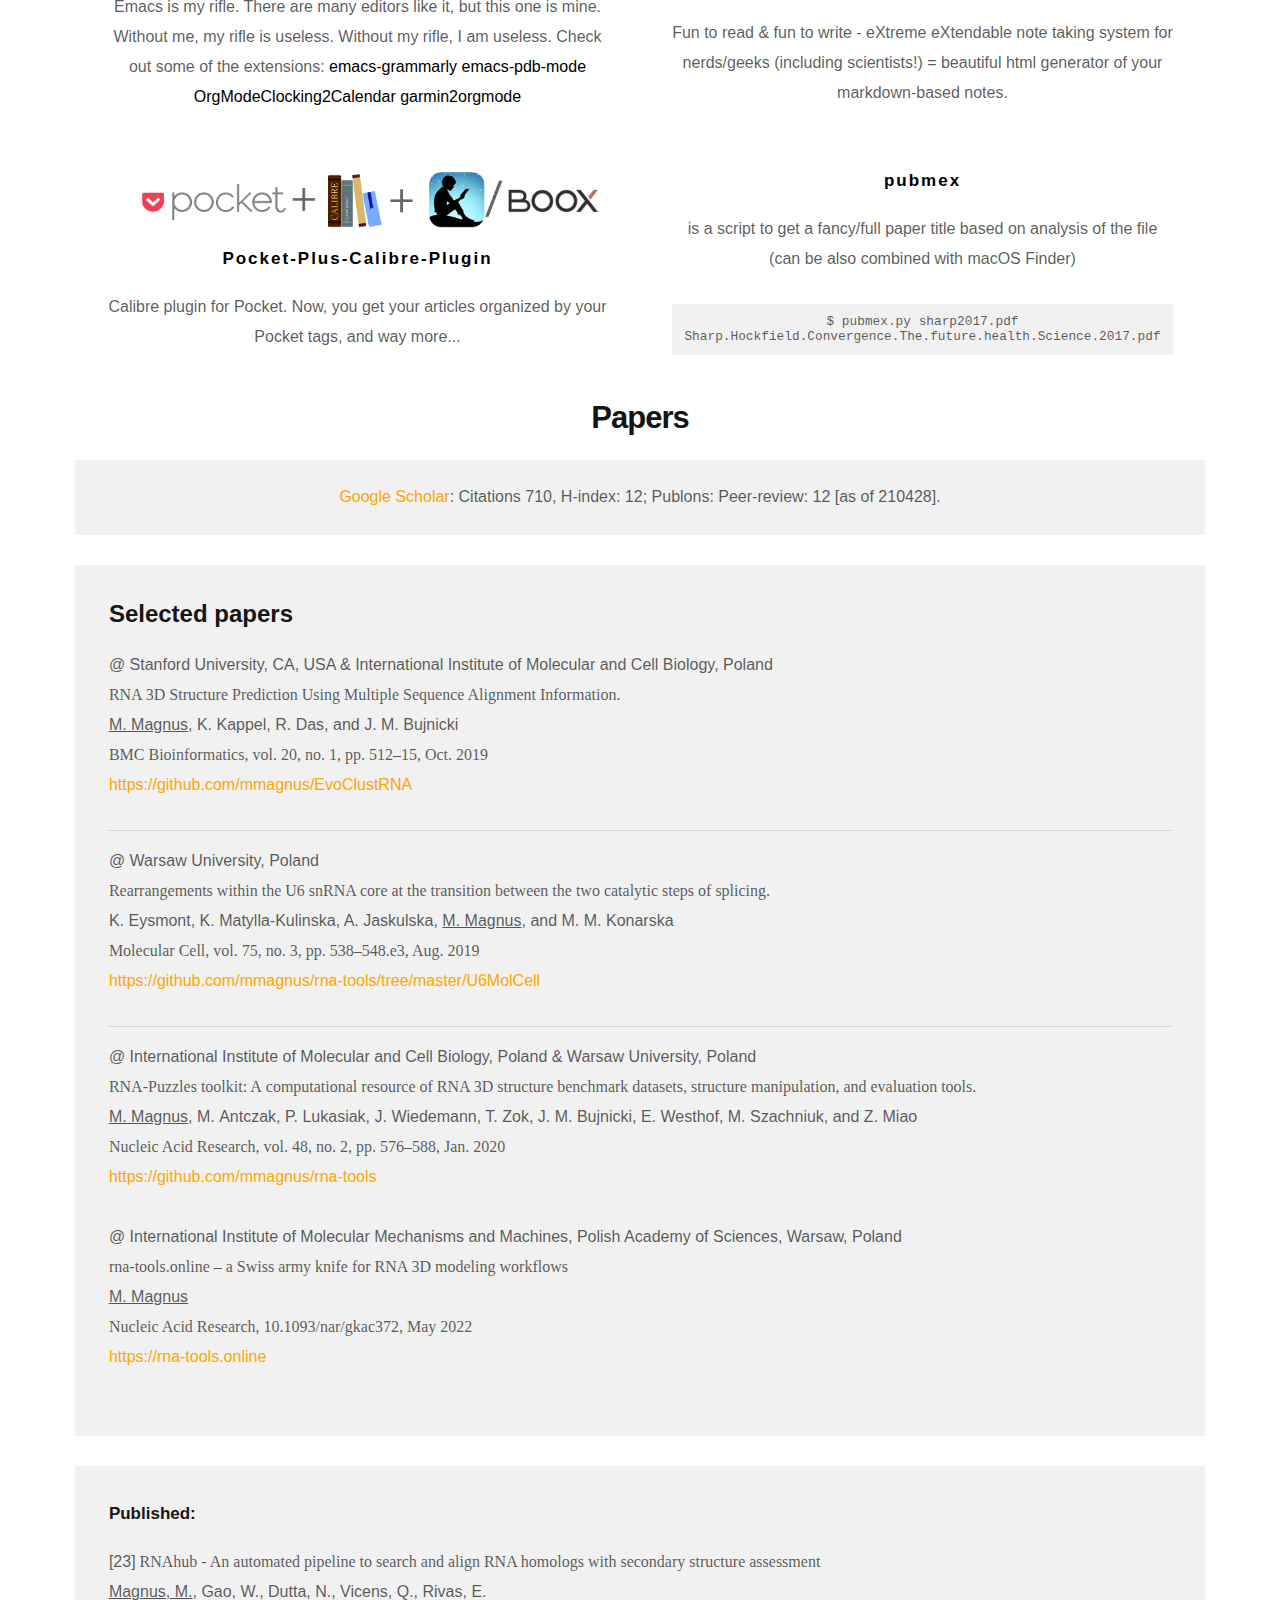
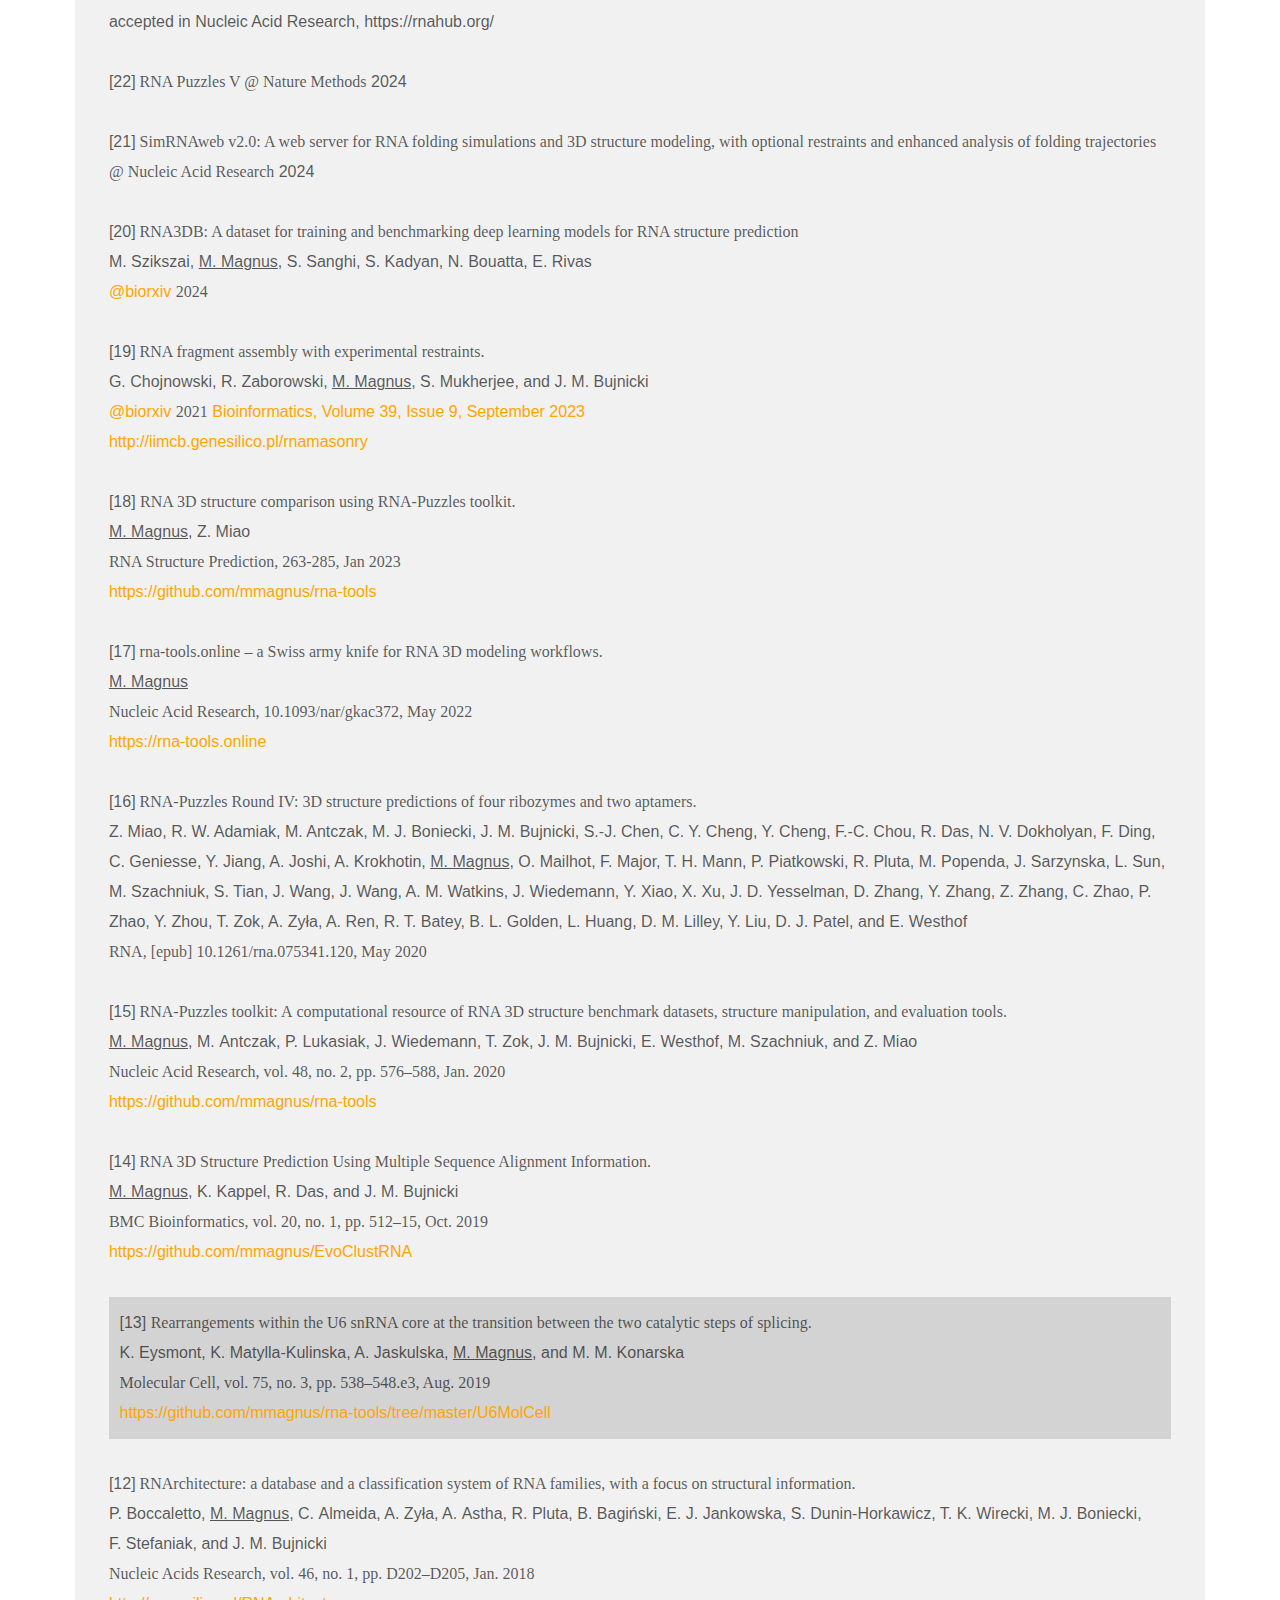
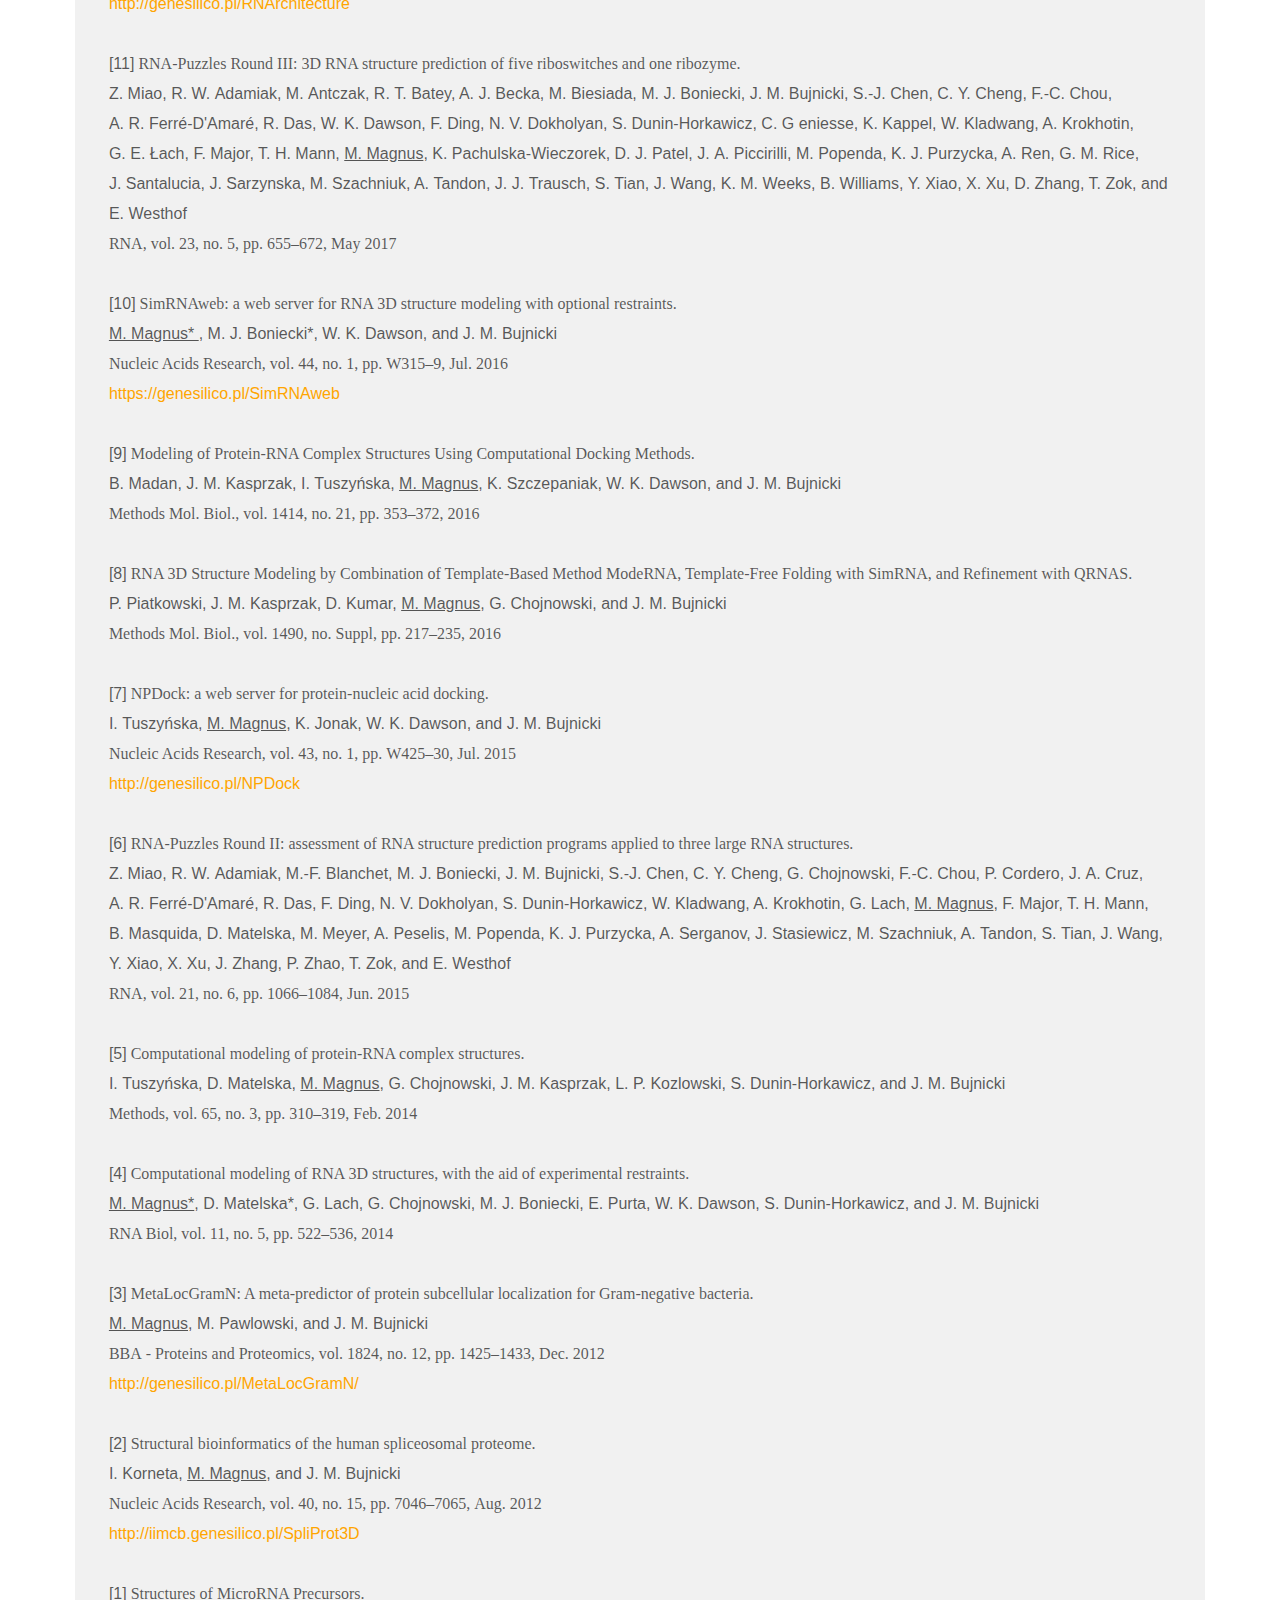
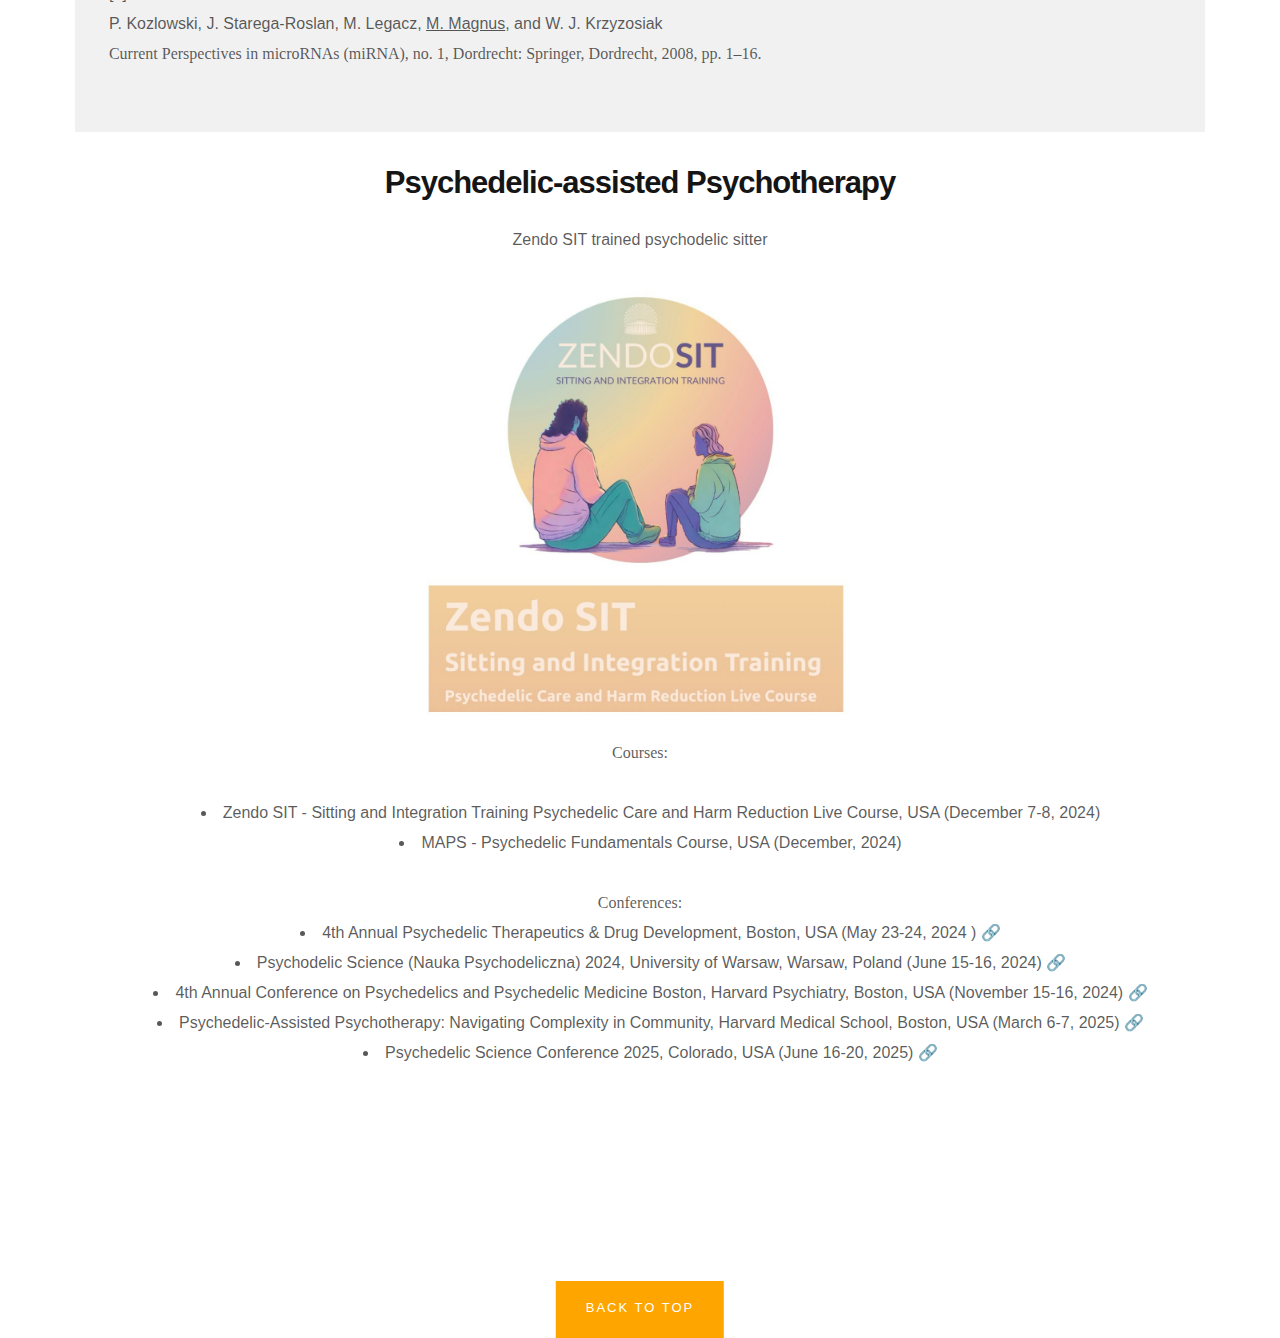
==== commit b93c6821: "modified:   index.html" ====
--- a/index.html
+++ b/index.html
@@ -379,14 +379,13 @@
 		       </br>
 <div style="text-align:left;background:#F1F1F1;padding:3%;word-wrap: normal;word-break:initial;hyphens: none;">
 
-	<h4>Proposal Submitted:</h4>
+
+<h4>Published:</h4>
 
 	<p>[23]<b> RNAhub - An automated pipeline to search and align RNA homologs with secondary structure assessment</b></br>
 	<u>Magnus, M.</u>,  Gao, W., Dutta, N., Vicens, Q., Rivas, E.</br>
-	the proposal submitted to Nucleic Acid Research, https://rnahub.org/</br>
+	accepted in Nucleic Acid Research, https://rnahub.org/</br>
 	</p>
-	
-<h4>Published:</h4>
 
 <p>[22]<b> RNA Puzzles V @ <i>Nature Methods</i></b> 2024</br>
 	
